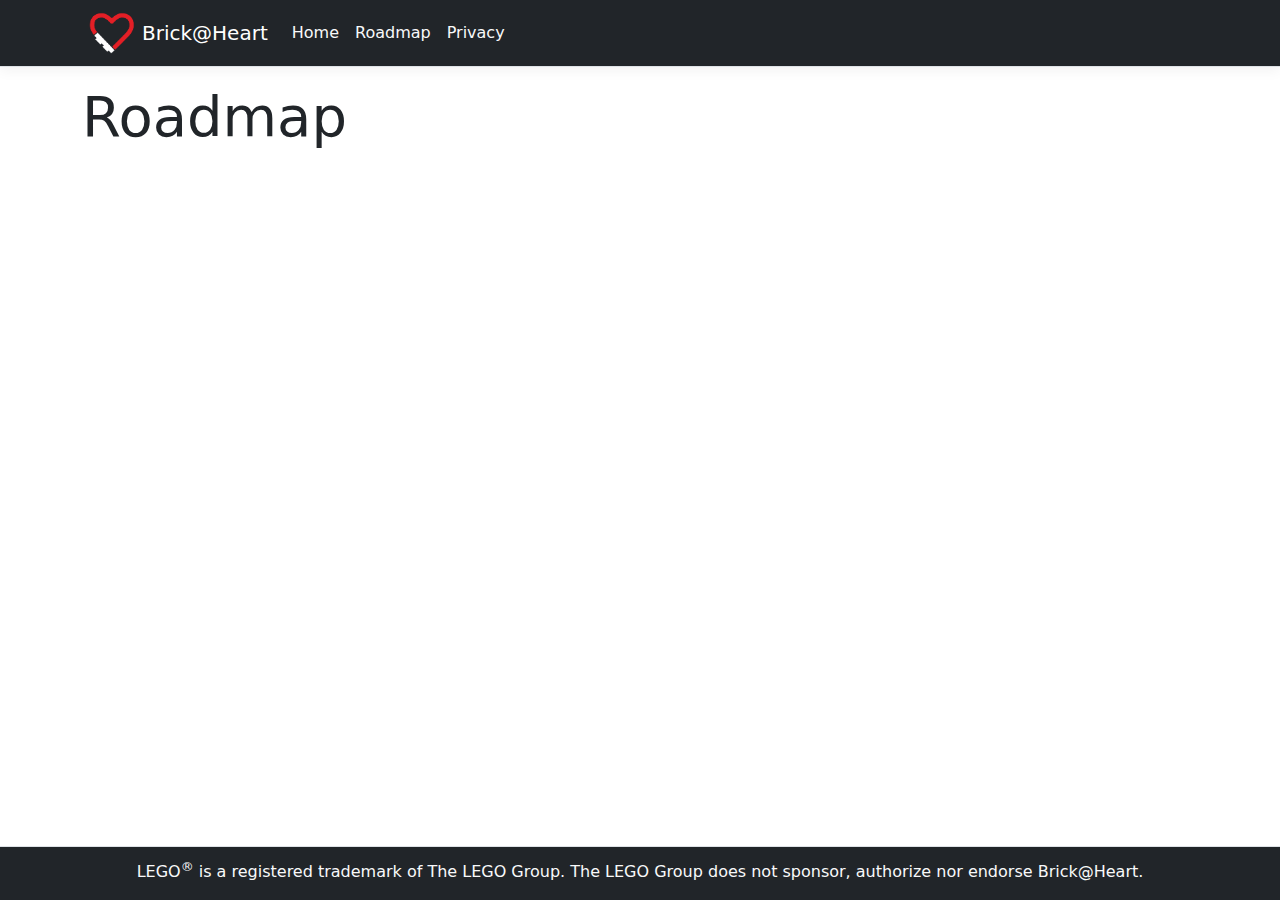
==== roadmap.html @ 442fcf14 "Initial Commit" ====
<!DOCTYPE html>
<html lang="en">
    <head>
        <meta charset="utf-8" />
        <meta http-equiv="X-UA-Compatible" content="IE=edge">
        <meta name="viewport" content="width=device-width, initial-scale=1.0" />
        <title>Brick@Heart</title>
        <link rel="icon" type="image/x-icon" herf="/favicon.ico" />
        <link rel="shortcut icon" type="image/x-icon" href="/favicon.ico" />
        <link rel="stylesheet" href="/css/brickatheart.css" />
    </head>
    <body>
        <header>
            <nav class="navbar navbar-expand-sm navbar-dark bg-dark border-bottom box-shadow mb-3">
                <div class="container">
                    <img src="/gph/whiteBrick_noOutline.png" class="bah-logo" alt="Brick@Heart Logo" />
                    <a class="navbar-brand" href="/">Brick@Heart</a>
                    <button class="navbar-toggler" type="button" data-toggle="collapse" data-target=".navbar-collapse"
                            aria-controls="navbarSupportedContent" aria-expanded="false" aria-label="Toggle navigation">
                        <span class="navbar-toggler-icon"></span>
                    </button>
                    <div class="navbar-collapse collapse d-sm-inline-flex justify-content-between">
                        <ul class="navbar-nav flex-grow-1">
                            <li class="nav-item">
                                <a class="nav-link text-light" href="/index.html" >Home</a>
                            </li>
                            <li class="nav-item">
                                <a class="nav-link text-light" href="/roadmap.html" >Roadmap</a>
                            </li>
                            <li class="nav-item">
                                <a class="nav-link text-light" href="/privacy.html" >Privacy</a>
                            </li>
                        </ul>
                    </div>
                </div>
            </nav>
        </header>
        <div class="container body-content">
            <div class="welcome-page">
                <div class="row page-header">
                    <div class="col-md-12">
                        <h1 class="display-4">
                            Roadmap
                        </h1>
                    </div>
                </div>
            </div>
        </div>
        <footer class="border-top footer bg-dark text-light">
            <div class="container">
                <p>LEGO<span style="font-size:small; vertical-align:super">&reg;</span> is a registered trademark of The LEGO Group. The LEGO Group does not sponsor, authorize nor endorse Brick@Heart.</p>
            </div>
        </footer>
    </body>
</html>
---- css/brickatheart.css ----
﻿@charset "UTF-8";
/* Please see documentation at https://docs.microsoft.com/aspnet/core/client-side/bundling-and-minification\ 
for details on configuring this project to bundle and minify static web assets. */
body {
  /* Margin bottom by footer height */
  margin-bottom: 60px;
}

/* Wrapping element */
/* Set some basic padding to keep content from hitting the edges */
.body-content {
  padding-left: 15px;
  padding-right: 15px;
}

.box-shadow {
  box-shadow: 0 0.25rem 0.75rem rgba(0, 0, 0, 0.05);
}

/* Carousel */
.carousel-caption p {
  font-size: 20px;
  line-height: 1.4;
}

/* Make .svg files in the carousel display properly in older browsers */
.carousel-inner .item img[src$=".svg"] {
  width: 100%;
}

.container .bah-logo {
  height: 50px;
  width: 60px;
}

.footer {
  background-color: #343a40 !important;
  position: absolute;
  bottom: 0;
  width: 100%;
  padding-top: 10px;
  margin-top: 50px;
  text-align: center;
}

/* QR code generator */
#qrCode {
  margin: 15px;
}

/* Hide/rearrange for smaller screens */
@media screen and (max-width: 767px) {
  /* Hide captions */
  .carousel-caption {
    display: none;
  }
}
.banner-icon {
  display: inline !important;
}

.page-consent .client-logo {
  float: left;
}
.page-consent .client-logo img {
  width: 80px;
  height: 80px;
}
.page-consent .consent-buttons {
  margin-top: 25px;
}
.page-consent .consent-form .consent-scopecheck {
  display: inline-block;
  margin-right: 5px;
}
.page-consent .consent-form .consent-description {
  margin-left: 25px;
}
.page-consent .consent-form .consent-description label {
  font-weight: normal;
}
.page-consent .consent-form .consent-remember {
  padding-left: 16px;
}

.grants .page-header {
  margin-bottom: 10px;
}
.grants .grant {
  margin-top: 20px;
  padding-bottom: 20px;
  border-bottom: 1px solid lightgray;
}
.grants .grant img {
  width: 100px;
  height: 100px;
}
.grants .grant .clientname {
  font-size: 140%;
  font-weight: bold;
}
.grants .grant .granttype {
  font-size: 120%;
  font-weight: bold;
}
.grants .grant .created {
  font-size: 120%;
  font-weight: bold;
}
.grants .grant .expires {
  font-size: 120%;
  font-weight: bold;
}
.grants .grant li {
  list-style-type: none;
  display: inline;
}
.grants .grant li:after {
  content: ", ";
}
.grants .grant li:last-child:after {
  content: "";
}
/*!
 * Bootstrap v5.1.3 (https://getbootstrap.com/)
 * Copyright 2011-2021 The Bootstrap Authors
 * Copyright 2011-2021 Twitter, Inc.
 * Licensed under MIT (https://github.com/twbs/bootstrap/blob/main/LICENSE)
 */
:root {
  --bs-blue: #0d6efd;
  --bs-indigo: #6610f2;
  --bs-purple: #6f42c1;
  --bs-pink: #d63384;
  --bs-red: #dc3545;
  --bs-orange: #fd7e14;
  --bs-yellow: #ffc107;
  --bs-green: #198754;
  --bs-teal: #20c997;
  --bs-cyan: #0dcaf0;
  --bs-white: #fff;
  --bs-gray: #6c757d;
  --bs-gray-dark: #343a40;
  --bs-gray-100: #f8f9fa;
  --bs-gray-200: #e9ecef;
  --bs-gray-300: #dee2e6;
  --bs-gray-400: #ced4da;
  --bs-gray-500: #adb5bd;
  --bs-gray-600: #6c757d;
  --bs-gray-700: #495057;
  --bs-gray-800: #343a40;
  --bs-gray-900: #212529;
  --bs-primary: #0d6efd;
  --bs-secondary: #6c757d;
  --bs-success: #198754;
  --bs-info: #0dcaf0;
  --bs-warning: #ffc107;
  --bs-danger: #dc3545;
  --bs-light: #f8f9fa;
  --bs-dark: #212529;
  --bs-primary-rgb: 13, 110, 253;
  --bs-secondary-rgb: 108, 117, 125;
  --bs-success-rgb: 25, 135, 84;
  --bs-info-rgb: 13, 202, 240;
  --bs-warning-rgb: 255, 193, 7;
  --bs-danger-rgb: 220, 53, 69;
  --bs-light-rgb: 248, 249, 250;
  --bs-dark-rgb: 33, 37, 41;
  --bs-white-rgb: 255, 255, 255;
  --bs-black-rgb: 0, 0, 0;
  --bs-body-color-rgb: 33, 37, 41;
  --bs-body-bg-rgb: 255, 255, 255;
  --bs-font-sans-serif: system-ui, -apple-system, "Segoe UI", Roboto, "Helvetica Neue", Arial, "Noto Sans", "Liberation Sans", sans-serif, "Apple Color Emoji", "Segoe UI Emoji", "Segoe UI Symbol", "Noto Color Emoji";
  --bs-font-monospace: SFMono-Regular, Menlo, Monaco, Consolas, "Liberation Mono", "Courier New", monospace;
  --bs-gradient: linear-gradient(180deg, rgba(255, 255, 255, 0.15), rgba(255, 255, 255, 0));
  --bs-body-font-family: var(--bs-font-sans-serif);
  --bs-body-font-size: 1rem;
  --bs-body-font-weight: 400;
  --bs-body-line-height: 1.5;
  --bs-body-color: #212529;
  --bs-body-bg: #fff;
}

*,
*::before,
*::after {
  box-sizing: border-box;
}

@media (prefers-reduced-motion: no-preference) {
  :root {
    scroll-behavior: smooth;
  }
}

body {
  margin: 0;
  font-family: var(--bs-body-font-family);
  font-size: var(--bs-body-font-size);
  font-weight: var(--bs-body-font-weight);
  line-height: var(--bs-body-line-height);
  color: var(--bs-body-color);
  text-align: var(--bs-body-text-align);
  background-color: var(--bs-body-bg);
  -webkit-text-size-adjust: 100%;
  -webkit-tap-highlight-color: rgba(0, 0, 0, 0);
}

hr {
  margin: 1rem 0;
  color: inherit;
  background-color: currentColor;
  border: 0;
  opacity: 0.25;
}

hr:not([size]) {
  height: 1px;
}

h6, .h6, h5, .h5, h4, .h4, h3, .h3, h2, .h2, h1, .h1 {
  margin-top: 0;
  margin-bottom: 0.5rem;
  font-weight: 500;
  line-height: 1.2;
}

h1, .h1 {
  font-size: calc(1.375rem + 1.5vw);
}
@media (min-width: 1200px) {
  h1, .h1 {
    font-size: 2.5rem;
  }
}

h2, .h2 {
  font-size: calc(1.325rem + 0.9vw);
}
@media (min-width: 1200px) {
  h2, .h2 {
    font-size: 2rem;
  }
}

h3, .h3 {
  font-size: calc(1.3rem + 0.6vw);
}
@media (min-width: 1200px) {
  h3, .h3 {
    font-size: 1.75rem;
  }
}

h4, .h4 {
  font-size: calc(1.275rem + 0.3vw);
}
@media (min-width: 1200px) {
  h4, .h4 {
    font-size: 1.5rem;
  }
}

h5, .h5 {
  font-size: 1.25rem;
}

h6, .h6 {
  font-size: 1rem;
}

p {
  margin-top: 0;
  margin-bottom: 1rem;
}

abbr[title],
abbr[data-bs-original-title] {
  text-decoration: underline dotted;
  cursor: help;
  text-decoration-skip-ink: none;
}

address {
  margin-bottom: 1rem;
  font-style: normal;
  line-height: inherit;
}

ol,
ul {
  padding-left: 2rem;
}

ol,
ul,
dl {
  margin-top: 0;
  margin-bottom: 1rem;
}

ol ol,
ul ul,
ol ul,
ul ol {
  margin-bottom: 0;
}

dt {
  font-weight: 700;
}

dd {
  margin-bottom: 0.5rem;
  margin-left: 0;
}

blockquote {
  margin: 0 0 1rem;
}

b,
strong {
  font-weight: bolder;
}

small, .small {
  font-size: 0.875em;
}

mark, .mark {
  padding: 0.2em;
  background-color: #fcf8e3;
}

sub,
sup {
  position: relative;
  font-size: 0.75em;
  line-height: 0;
  vertical-align: baseline;
}

sub {
  bottom: -0.25em;
}

sup {
  top: -0.5em;
}

a {
  color: #F20000;
  text-decoration: underline;
}
a:hover {
  color: #c20000;
}

a:not([href]):not([class]), a:not([href]):not([class]):hover {
  color: inherit;
  text-decoration: none;
}

pre,
code,
kbd,
samp {
  font-family: var(--bs-font-monospace);
  font-size: 1em;
  direction: ltr /* rtl:ignore */;
  unicode-bidi: bidi-override;
}

pre {
  display: block;
  margin-top: 0;
  margin-bottom: 1rem;
  overflow: auto;
  font-size: 0.875em;
}
pre code {
  font-size: inherit;
  color: inherit;
  word-break: normal;
}

code {
  font-size: 0.875em;
  color: #d63384;
  word-wrap: break-word;
}
a > code {
  color: inherit;
}

kbd {
  padding: 0.2rem 0.4rem;
  font-size: 0.875em;
  color: #fff;
  background-color: #212529;
  border-radius: 0.2rem;
}
kbd kbd {
  padding: 0;
  font-size: 1em;
  font-weight: 700;
}

figure {
  margin: 0 0 1rem;
}

img,
svg {
  vertical-align: middle;
}

table {
  caption-side: bottom;
  border-collapse: collapse;
}

caption {
  padding-top: 0.5rem;
  padding-bottom: 0.5rem;
  color: #6c757d;
  text-align: left;
}

th {
  text-align: inherit;
  text-align: -webkit-match-parent;
}

thead,
tbody,
tfoot,
tr,
td,
th {
  border-color: inherit;
  border-style: solid;
  border-width: 0;
}

label {
  display: inline-block;
}

button {
  border-radius: 0;
}

button:focus:not(:focus-visible) {
  outline: 0;
}

input,
button,
select,
optgroup,
textarea {
  margin: 0;
  font-family: inherit;
  font-size: inherit;
  line-height: inherit;
}

button,
select {
  text-transform: none;
}

[role=button] {
  cursor: pointer;
}

select {
  word-wrap: normal;
}
select:disabled {
  opacity: 1;
}

[list]::-webkit-calendar-picker-indicator {
  display: none;
}

button,
[type=button],
[type=reset],
[type=submit] {
  -webkit-appearance: button;
}
button:not(:disabled),
[type=button]:not(:disabled),
[type=reset]:not(:disabled),
[type=submit]:not(:disabled) {
  cursor: pointer;
}

::-moz-focus-inner {
  padding: 0;
  border-style: none;
}

textarea {
  resize: vertical;
}

fieldset {
  min-width: 0;
  padding: 0;
  margin: 0;
  border: 0;
}

legend {
  float: left;
  width: 100%;
  padding: 0;
  margin-bottom: 0.5rem;
  font-size: calc(1.275rem + 0.3vw);
  line-height: inherit;
}
@media (min-width: 1200px) {
  legend {
    font-size: 1.5rem;
  }
}
legend + * {
  clear: left;
}

::-webkit-datetime-edit-fields-wrapper,
::-webkit-datetime-edit-text,
::-webkit-datetime-edit-minute,
::-webkit-datetime-edit-hour-field,
::-webkit-datetime-edit-day-field,
::-webkit-datetime-edit-month-field,
::-webkit-datetime-edit-year-field {
  padding: 0;
}

::-webkit-inner-spin-button {
  height: auto;
}

[type=search] {
  outline-offset: -2px;
  -webkit-appearance: textfield;
}

/* rtl:raw:
[type="tel"],
[type="url"],
[type="email"],
[type="number"] {
  direction: ltr;
}
*/
::-webkit-search-decoration {
  -webkit-appearance: none;
}

::-webkit-color-swatch-wrapper {
  padding: 0;
}

::file-selector-button {
  font: inherit;
}

::-webkit-file-upload-button {
  font: inherit;
  -webkit-appearance: button;
}

output {
  display: inline-block;
}

iframe {
  border: 0;
}

summary {
  display: list-item;
  cursor: pointer;
}

progress {
  vertical-align: baseline;
}

[hidden] {
  display: none !important;
}

.lead {
  font-size: 1.25rem;
  font-weight: 300;
}

.display-1 {
  font-size: calc(1.625rem + 4.5vw);
  font-weight: 300;
  line-height: 1.2;
}
@media (min-width: 1200px) {
  .display-1 {
    font-size: 5rem;
  }
}

.display-2 {
  font-size: calc(1.575rem + 3.9vw);
  font-weight: 300;
  line-height: 1.2;
}
@media (min-width: 1200px) {
  .display-2 {
    font-size: 4.5rem;
  }
}

.display-3 {
  font-size: calc(1.525rem + 3.3vw);
  font-weight: 300;
  line-height: 1.2;
}
@media (min-width: 1200px) {
  .display-3 {
    font-size: 4rem;
  }
}

.display-4 {
  font-size: calc(1.475rem + 2.7vw);
  font-weight: 300;
  line-height: 1.2;
}
@media (min-width: 1200px) {
  .display-4 {
    font-size: 3.5rem;
  }
}

.display-5 {
  font-size: calc(1.425rem + 2.1vw);
  font-weight: 300;
  line-height: 1.2;
}
@media (min-width: 1200px) {
  .display-5 {
    font-size: 3rem;
  }
}

.display-6 {
  font-size: calc(1.375rem + 1.5vw);
  font-weight: 300;
  line-height: 1.2;
}
@media (min-width: 1200px) {
  .display-6 {
    font-size: 2.5rem;
  }
}

.list-unstyled {
  padding-left: 0;
  list-style: none;
}

.list-inline {
  padding-left: 0;
  list-style: none;
}

.list-inline-item {
  display: inline-block;
}
.list-inline-item:not(:last-child) {
  margin-right: 0.5rem;
}

.initialism {
  font-size: 0.875em;
  text-transform: uppercase;
}

.blockquote {
  margin-bottom: 1rem;
  font-size: 1.25rem;
}
.blockquote > :last-child {
  margin-bottom: 0;
}

.blockquote-footer {
  margin-top: -1rem;
  margin-bottom: 1rem;
  font-size: 0.875em;
  color: #6c757d;
}
.blockquote-footer::before {
  content: "— ";
}

.img-fluid {
  max-width: 100%;
  height: auto;
}

.img-thumbnail {
  padding: 0.25rem;
  background-color: #fff;
  border: 1px solid #dee2e6;
  border-radius: 0.25rem;
  max-width: 100%;
  height: auto;
}

.figure {
  display: inline-block;
}

.figure-img {
  margin-bottom: 0.5rem;
  line-height: 1;
}

.figure-caption {
  font-size: 0.875em;
  color: #6c757d;
}

.container,
.container-fluid,
.container-xxl,
.container-xl,
.container-lg,
.container-md,
.container-sm {
  width: 100%;
  padding-right: var(--bs-gutter-x, 0.75rem);
  padding-left: var(--bs-gutter-x, 0.75rem);
  margin-right: auto;
  margin-left: auto;
}

@media (min-width: 576px) {
  .container-sm, .container {
    max-width: 540px;
  }
}
@media (min-width: 768px) {
  .container-md, .container-sm, .container {
    max-width: 720px;
  }
}
@media (min-width: 992px) {
  .container-lg, .container-md, .container-sm, .container {
    max-width: 960px;
  }
}
@media (min-width: 1200px) {
  .container-xl, .container-lg, .container-md, .container-sm, .container {
    max-width: 1140px;
  }
}
@media (min-width: 1400px) {
  .container-xxl, .container-xl, .container-lg, .container-md, .container-sm, .container {
    max-width: 1320px;
  }
}
.row {
  --bs-gutter-x: 1.5rem;
  --bs-gutter-y: 0;
  display: flex;
  flex-wrap: wrap;
  margin-top: calc(-1 * var(--bs-gutter-y));
  margin-right: calc(-0.5 * var(--bs-gutter-x));
  margin-left: calc(-0.5 * var(--bs-gutter-x));
}
.row > * {
  flex-shrink: 0;
  width: 100%;
  max-width: 100%;
  padding-right: calc(var(--bs-gutter-x) * 0.5);
  padding-left: calc(var(--bs-gutter-x) * 0.5);
  margin-top: var(--bs-gutter-y);
}

.col {
  flex: 1 0 0%;
}

.row-cols-auto > * {
  flex: 0 0 auto;
  width: auto;
}

.row-cols-1 > * {
  flex: 0 0 auto;
  width: 100%;
}

.row-cols-2 > * {
  flex: 0 0 auto;
  width: 50%;
}

.row-cols-3 > * {
  flex: 0 0 auto;
  width: 33.3333333333%;
}

.row-cols-4 > * {
  flex: 0 0 auto;
  width: 25%;
}

.row-cols-5 > * {
  flex: 0 0 auto;
  width: 20%;
}

.row-cols-6 > * {
  flex: 0 0 auto;
  width: 16.6666666667%;
}

.col-auto {
  flex: 0 0 auto;
  width: auto;
}

.col-1 {
  flex: 0 0 auto;
  width: 8.33333333%;
}

.col-2 {
  flex: 0 0 auto;
  width: 16.66666667%;
}

.col-3 {
  flex: 0 0 auto;
  width: 25%;
}

.col-4 {
  flex: 0 0 auto;
  width: 33.33333333%;
}

.col-5 {
  flex: 0 0 auto;
  width: 41.66666667%;
}

.col-6 {
  flex: 0 0 auto;
  width: 50%;
}

.col-7 {
  flex: 0 0 auto;
  width: 58.33333333%;
}

.col-8 {
  flex: 0 0 auto;
  width: 66.66666667%;
}

.col-9 {
  flex: 0 0 auto;
  width: 75%;
}

.col-10 {
  flex: 0 0 auto;
  width: 83.33333333%;
}

.col-11 {
  flex: 0 0 auto;
  width: 91.66666667%;
}

.col-12 {
  flex: 0 0 auto;
  width: 100%;
}

.offset-1 {
  margin-left: 8.33333333%;
}

.offset-2 {
  margin-left: 16.66666667%;
}

.offset-3 {
  margin-left: 25%;
}

.offset-4 {
  margin-left: 33.33333333%;
}

.offset-5 {
  margin-left: 41.66666667%;
}

.offset-6 {
  margin-left: 50%;
}

.offset-7 {
  margin-left: 58.33333333%;
}

.offset-8 {
  margin-left: 66.66666667%;
}

.offset-9 {
  margin-left: 75%;
}

.offset-10 {
  margin-left: 83.33333333%;
}

.offset-11 {
  margin-left: 91.66666667%;
}

.g-0,
.gx-0 {
  --bs-gutter-x: 0;
}

.g-0,
.gy-0 {
  --bs-gutter-y: 0;
}

.g-1,
.gx-1 {
  --bs-gutter-x: 0.25rem;
}

.g-1,
.gy-1 {
  --bs-gutter-y: 0.25rem;
}

.g-2,
.gx-2 {
  --bs-gutter-x: 0.5rem;
}

.g-2,
.gy-2 {
  --bs-gutter-y: 0.5rem;
}

.g-3,
.gx-3 {
  --bs-gutter-x: 1rem;
}

.g-3,
.gy-3 {
  --bs-gutter-y: 1rem;
}

.g-4,
.gx-4 {
  --bs-gutter-x: 1.5rem;
}

.g-4,
.gy-4 {
  --bs-gutter-y: 1.5rem;
}

.g-5,
.gx-5 {
  --bs-gutter-x: 3rem;
}

.g-5,
.gy-5 {
  --bs-gutter-y: 3rem;
}

@media (min-width: 576px) {
  .col-sm {
    flex: 1 0 0%;
  }

  .row-cols-sm-auto > * {
    flex: 0 0 auto;
    width: auto;
  }

  .row-cols-sm-1 > * {
    flex: 0 0 auto;
    width: 100%;
  }

  .row-cols-sm-2 > * {
    flex: 0 0 auto;
    width: 50%;
  }

  .row-cols-sm-3 > * {
    flex: 0 0 auto;
    width: 33.3333333333%;
  }

  .row-cols-sm-4 > * {
    flex: 0 0 auto;
    width: 25%;
  }

  .row-cols-sm-5 > * {
    flex: 0 0 auto;
    width: 20%;
  }

  .row-cols-sm-6 > * {
    flex: 0 0 auto;
    width: 16.6666666667%;
  }

  .col-sm-auto {
    flex: 0 0 auto;
    width: auto;
  }

  .col-sm-1 {
    flex: 0 0 auto;
    width: 8.33333333%;
  }

  .col-sm-2 {
    flex: 0 0 auto;
    width: 16.66666667%;
  }

  .col-sm-3 {
    flex: 0 0 auto;
    width: 25%;
  }

  .col-sm-4 {
    flex: 0 0 auto;
    width: 33.33333333%;
  }

  .col-sm-5 {
    flex: 0 0 auto;
    width: 41.66666667%;
  }

  .col-sm-6 {
    flex: 0 0 auto;
    width: 50%;
  }

  .col-sm-7 {
    flex: 0 0 auto;
    width: 58.33333333%;
  }

  .col-sm-8 {
    flex: 0 0 auto;
    width: 66.66666667%;
  }

  .col-sm-9 {
    flex: 0 0 auto;
    width: 75%;
  }

  .col-sm-10 {
    flex: 0 0 auto;
    width: 83.33333333%;
  }

  .col-sm-11 {
    flex: 0 0 auto;
    width: 91.66666667%;
  }

  .col-sm-12 {
    flex: 0 0 auto;
    width: 100%;
  }

  .offset-sm-0 {
    margin-left: 0;
  }

  .offset-sm-1 {
    margin-left: 8.33333333%;
  }

  .offset-sm-2 {
    margin-left: 16.66666667%;
  }

  .offset-sm-3 {
    margin-left: 25%;
  }

  .offset-sm-4 {
    margin-left: 33.33333333%;
  }

  .offset-sm-5 {
    margin-left: 41.66666667%;
  }

  .offset-sm-6 {
    margin-left: 50%;
  }

  .offset-sm-7 {
    margin-left: 58.33333333%;
  }

  .offset-sm-8 {
    margin-left: 66.66666667%;
  }

  .offset-sm-9 {
    margin-left: 75%;
  }

  .offset-sm-10 {
    margin-left: 83.33333333%;
  }

  .offset-sm-11 {
    margin-left: 91.66666667%;
  }

  .g-sm-0,
.gx-sm-0 {
    --bs-gutter-x: 0;
  }

  .g-sm-0,
.gy-sm-0 {
    --bs-gutter-y: 0;
  }

  .g-sm-1,
.gx-sm-1 {
    --bs-gutter-x: 0.25rem;
  }

  .g-sm-1,
.gy-sm-1 {
    --bs-gutter-y: 0.25rem;
  }

  .g-sm-2,
.gx-sm-2 {
    --bs-gutter-x: 0.5rem;
  }

  .g-sm-2,
.gy-sm-2 {
    --bs-gutter-y: 0.5rem;
  }

  .g-sm-3,
.gx-sm-3 {
    --bs-gutter-x: 1rem;
  }

  .g-sm-3,
.gy-sm-3 {
    --bs-gutter-y: 1rem;
  }

  .g-sm-4,
.gx-sm-4 {
    --bs-gutter-x: 1.5rem;
  }

  .g-sm-4,
.gy-sm-4 {
    --bs-gutter-y: 1.5rem;
  }

  .g-sm-5,
.gx-sm-5 {
    --bs-gutter-x: 3rem;
  }

  .g-sm-5,
.gy-sm-5 {
    --bs-gutter-y: 3rem;
  }
}
@media (min-width: 768px) {
  .col-md {
    flex: 1 0 0%;
  }

  .row-cols-md-auto > * {
    flex: 0 0 auto;
    width: auto;
  }

  .row-cols-md-1 > * {
    flex: 0 0 auto;
    width: 100%;
  }

  .row-cols-md-2 > * {
    flex: 0 0 auto;
    width: 50%;
  }

  .row-cols-md-3 > * {
    flex: 0 0 auto;
    width: 33.3333333333%;
  }

  .row-cols-md-4 > * {
    flex: 0 0 auto;
    width: 25%;
  }

  .row-cols-md-5 > * {
    flex: 0 0 auto;
    width: 20%;
  }

  .row-cols-md-6 > * {
    flex: 0 0 auto;
    width: 16.6666666667%;
  }

  .col-md-auto {
    flex: 0 0 auto;
    width: auto;
  }

  .col-md-1 {
    flex: 0 0 auto;
    width: 8.33333333%;
  }

  .col-md-2 {
    flex: 0 0 auto;
    width: 16.66666667%;
  }

  .col-md-3 {
    flex: 0 0 auto;
    width: 25%;
  }

  .col-md-4 {
    flex: 0 0 auto;
    width: 33.33333333%;
  }

  .col-md-5 {
    flex: 0 0 auto;
    width: 41.66666667%;
  }

  .col-md-6 {
    flex: 0 0 auto;
    width: 50%;
  }

  .col-md-7 {
    flex: 0 0 auto;
    width: 58.33333333%;
  }

  .col-md-8 {
    flex: 0 0 auto;
    width: 66.66666667%;
  }

  .col-md-9 {
    flex: 0 0 auto;
    width: 75%;
  }

  .col-md-10 {
    flex: 0 0 auto;
    width: 83.33333333%;
  }

  .col-md-11 {
    flex: 0 0 auto;
    width: 91.66666667%;
  }

  .col-md-12 {
    flex: 0 0 auto;
    width: 100%;
  }

  .offset-md-0 {
    margin-left: 0;
  }

  .offset-md-1 {
    margin-left: 8.33333333%;
  }

  .offset-md-2 {
    margin-left: 16.66666667%;
  }

  .offset-md-3 {
    margin-left: 25%;
  }

  .offset-md-4 {
    margin-left: 33.33333333%;
  }

  .offset-md-5 {
    margin-left: 41.66666667%;
  }

  .offset-md-6 {
    margin-left: 50%;
  }

  .offset-md-7 {
    margin-left: 58.33333333%;
  }

  .offset-md-8 {
    margin-left: 66.66666667%;
  }

  .offset-md-9 {
    margin-left: 75%;
  }

  .offset-md-10 {
    margin-left: 83.33333333%;
  }

  .offset-md-11 {
    margin-left: 91.66666667%;
  }

  .g-md-0,
.gx-md-0 {
    --bs-gutter-x: 0;
  }

  .g-md-0,
.gy-md-0 {
    --bs-gutter-y: 0;
  }

  .g-md-1,
.gx-md-1 {
    --bs-gutter-x: 0.25rem;
  }

  .g-md-1,
.gy-md-1 {
    --bs-gutter-y: 0.25rem;
  }

  .g-md-2,
.gx-md-2 {
    --bs-gutter-x: 0.5rem;
  }

  .g-md-2,
.gy-md-2 {
    --bs-gutter-y: 0.5rem;
  }

  .g-md-3,
.gx-md-3 {
    --bs-gutter-x: 1rem;
  }

  .g-md-3,
.gy-md-3 {
    --bs-gutter-y: 1rem;
  }

  .g-md-4,
.gx-md-4 {
    --bs-gutter-x: 1.5rem;
  }

  .g-md-4,
.gy-md-4 {
    --bs-gutter-y: 1.5rem;
  }

  .g-md-5,
.gx-md-5 {
    --bs-gutter-x: 3rem;
  }

  .g-md-5,
.gy-md-5 {
    --bs-gutter-y: 3rem;
  }
}
@media (min-width: 992px) {
  .col-lg {
    flex: 1 0 0%;
  }

  .row-cols-lg-auto > * {
    flex: 0 0 auto;
    width: auto;
  }

  .row-cols-lg-1 > * {
    flex: 0 0 auto;
    width: 100%;
  }

  .row-cols-lg-2 > * {
    flex: 0 0 auto;
    width: 50%;
  }

  .row-cols-lg-3 > * {
    flex: 0 0 auto;
    width: 33.3333333333%;
  }

  .row-cols-lg-4 > * {
    flex: 0 0 auto;
    width: 25%;
  }

  .row-cols-lg-5 > * {
    flex: 0 0 auto;
    width: 20%;
  }

  .row-cols-lg-6 > * {
    flex: 0 0 auto;
    width: 16.6666666667%;
  }

  .col-lg-auto {
    flex: 0 0 auto;
    width: auto;
  }

  .col-lg-1 {
    flex: 0 0 auto;
    width: 8.33333333%;
  }

  .col-lg-2 {
    flex: 0 0 auto;
    width: 16.66666667%;
  }

  .col-lg-3 {
    flex: 0 0 auto;
    width: 25%;
  }

  .col-lg-4 {
    flex: 0 0 auto;
    width: 33.33333333%;
  }

  .col-lg-5 {
    flex: 0 0 auto;
    width: 41.66666667%;
  }

  .col-lg-6 {
    flex: 0 0 auto;
    width: 50%;
  }

  .col-lg-7 {
    flex: 0 0 auto;
    width: 58.33333333%;
  }

  .col-lg-8 {
    flex: 0 0 auto;
    width: 66.66666667%;
  }

  .col-lg-9 {
    flex: 0 0 auto;
    width: 75%;
  }

  .col-lg-10 {
    flex: 0 0 auto;
    width: 83.33333333%;
  }

  .col-lg-11 {
    flex: 0 0 auto;
    width: 91.66666667%;
  }

  .col-lg-12 {
    flex: 0 0 auto;
    width: 100%;
  }

  .offset-lg-0 {
    margin-left: 0;
  }

  .offset-lg-1 {
    margin-left: 8.33333333%;
  }

  .offset-lg-2 {
    margin-left: 16.66666667%;
  }

  .offset-lg-3 {
    margin-left: 25%;
  }

  .offset-lg-4 {
    margin-left: 33.33333333%;
  }

  .offset-lg-5 {
    margin-left: 41.66666667%;
  }

  .offset-lg-6 {
    margin-left: 50%;
  }

  .offset-lg-7 {
    margin-left: 58.33333333%;
  }

  .offset-lg-8 {
    margin-left: 66.66666667%;
  }

  .offset-lg-9 {
    margin-left: 75%;
  }

  .offset-lg-10 {
    margin-left: 83.33333333%;
  }

  .offset-lg-11 {
    margin-left: 91.66666667%;
  }

  .g-lg-0,
.gx-lg-0 {
    --bs-gutter-x: 0;
  }

  .g-lg-0,
.gy-lg-0 {
    --bs-gutter-y: 0;
  }

  .g-lg-1,
.gx-lg-1 {
    --bs-gutter-x: 0.25rem;
  }

  .g-lg-1,
.gy-lg-1 {
    --bs-gutter-y: 0.25rem;
  }

  .g-lg-2,
.gx-lg-2 {
    --bs-gutter-x: 0.5rem;
  }

  .g-lg-2,
.gy-lg-2 {
    --bs-gutter-y: 0.5rem;
  }

  .g-lg-3,
.gx-lg-3 {
    --bs-gutter-x: 1rem;
  }

  .g-lg-3,
.gy-lg-3 {
    --bs-gutter-y: 1rem;
  }

  .g-lg-4,
.gx-lg-4 {
    --bs-gutter-x: 1.5rem;
  }

  .g-lg-4,
.gy-lg-4 {
    --bs-gutter-y: 1.5rem;
  }

  .g-lg-5,
.gx-lg-5 {
    --bs-gutter-x: 3rem;
  }

  .g-lg-5,
.gy-lg-5 {
    --bs-gutter-y: 3rem;
  }
}
@media (min-width: 1200px) {
  .col-xl {
    flex: 1 0 0%;
  }

  .row-cols-xl-auto > * {
    flex: 0 0 auto;
    width: auto;
  }

  .row-cols-xl-1 > * {
    flex: 0 0 auto;
    width: 100%;
  }

  .row-cols-xl-2 > * {
    flex: 0 0 auto;
    width: 50%;
  }

  .row-cols-xl-3 > * {
    flex: 0 0 auto;
    width: 33.3333333333%;
  }

  .row-cols-xl-4 > * {
    flex: 0 0 auto;
    width: 25%;
  }

  .row-cols-xl-5 > * {
    flex: 0 0 auto;
    width: 20%;
  }

  .row-cols-xl-6 > * {
    flex: 0 0 auto;
    width: 16.6666666667%;
  }

  .col-xl-auto {
    flex: 0 0 auto;
    width: auto;
  }

  .col-xl-1 {
    flex: 0 0 auto;
    width: 8.33333333%;
  }

  .col-xl-2 {
    flex: 0 0 auto;
    width: 16.66666667%;
  }

  .col-xl-3 {
    flex: 0 0 auto;
    width: 25%;
  }

  .col-xl-4 {
    flex: 0 0 auto;
    width: 33.33333333%;
  }

  .col-xl-5 {
    flex: 0 0 auto;
    width: 41.66666667%;
  }

  .col-xl-6 {
    flex: 0 0 auto;
    width: 50%;
  }

  .col-xl-7 {
    flex: 0 0 auto;
    width: 58.33333333%;
  }

  .col-xl-8 {
    flex: 0 0 auto;
    width: 66.66666667%;
  }

  .col-xl-9 {
    flex: 0 0 auto;
    width: 75%;
  }

  .col-xl-10 {
    flex: 0 0 auto;
    width: 83.33333333%;
  }

  .col-xl-11 {
    flex: 0 0 auto;
    width: 91.66666667%;
  }

  .col-xl-12 {
    flex: 0 0 auto;
    width: 100%;
  }

  .offset-xl-0 {
    margin-left: 0;
  }

  .offset-xl-1 {
    margin-left: 8.33333333%;
  }

  .offset-xl-2 {
    margin-left: 16.66666667%;
  }

  .offset-xl-3 {
    margin-left: 25%;
  }

  .offset-xl-4 {
    margin-left: 33.33333333%;
  }

  .offset-xl-5 {
    margin-left: 41.66666667%;
  }

  .offset-xl-6 {
    margin-left: 50%;
  }

  .offset-xl-7 {
    margin-left: 58.33333333%;
  }

  .offset-xl-8 {
    margin-left: 66.66666667%;
  }

  .offset-xl-9 {
    margin-left: 75%;
  }

  .offset-xl-10 {
    margin-left: 83.33333333%;
  }

  .offset-xl-11 {
    margin-left: 91.66666667%;
  }

  .g-xl-0,
.gx-xl-0 {
    --bs-gutter-x: 0;
  }

  .g-xl-0,
.gy-xl-0 {
    --bs-gutter-y: 0;
  }

  .g-xl-1,
.gx-xl-1 {
    --bs-gutter-x: 0.25rem;
  }

  .g-xl-1,
.gy-xl-1 {
    --bs-gutter-y: 0.25rem;
  }

  .g-xl-2,
.gx-xl-2 {
    --bs-gutter-x: 0.5rem;
  }

  .g-xl-2,
.gy-xl-2 {
    --bs-gutter-y: 0.5rem;
  }

  .g-xl-3,
.gx-xl-3 {
    --bs-gutter-x: 1rem;
  }

  .g-xl-3,
.gy-xl-3 {
    --bs-gutter-y: 1rem;
  }

  .g-xl-4,
.gx-xl-4 {
    --bs-gutter-x: 1.5rem;
  }

  .g-xl-4,
.gy-xl-4 {
    --bs-gutter-y: 1.5rem;
  }

  .g-xl-5,
.gx-xl-5 {
    --bs-gutter-x: 3rem;
  }

  .g-xl-5,
.gy-xl-5 {
    --bs-gutter-y: 3rem;
  }
}
@media (min-width: 1400px) {
  .col-xxl {
    flex: 1 0 0%;
  }

  .row-cols-xxl-auto > * {
    flex: 0 0 auto;
    width: auto;
  }

  .row-cols-xxl-1 > * {
    flex: 0 0 auto;
    width: 100%;
  }

  .row-cols-xxl-2 > * {
    flex: 0 0 auto;
    width: 50%;
  }

  .row-cols-xxl-3 > * {
    flex: 0 0 auto;
    width: 33.3333333333%;
  }

  .row-cols-xxl-4 > * {
    flex: 0 0 auto;
    width: 25%;
  }

  .row-cols-xxl-5 > * {
    flex: 0 0 auto;
    width: 20%;
  }

  .row-cols-xxl-6 > * {
    flex: 0 0 auto;
    width: 16.6666666667%;
  }

  .col-xxl-auto {
    flex: 0 0 auto;
    width: auto;
  }

  .col-xxl-1 {
    flex: 0 0 auto;
    width: 8.33333333%;
  }

  .col-xxl-2 {
    flex: 0 0 auto;
    width: 16.66666667%;
  }

  .col-xxl-3 {
    flex: 0 0 auto;
    width: 25%;
  }

  .col-xxl-4 {
    flex: 0 0 auto;
    width: 33.33333333%;
  }

  .col-xxl-5 {
    flex: 0 0 auto;
    width: 41.66666667%;
  }

  .col-xxl-6 {
    flex: 0 0 auto;
    width: 50%;
  }

  .col-xxl-7 {
    flex: 0 0 auto;
    width: 58.33333333%;
  }

  .col-xxl-8 {
    flex: 0 0 auto;
    width: 66.66666667%;
  }

  .col-xxl-9 {
    flex: 0 0 auto;
    width: 75%;
  }

  .col-xxl-10 {
    flex: 0 0 auto;
    width: 83.33333333%;
  }

  .col-xxl-11 {
    flex: 0 0 auto;
    width: 91.66666667%;
  }

  .col-xxl-12 {
    flex: 0 0 auto;
    width: 100%;
  }

  .offset-xxl-0 {
    margin-left: 0;
  }

  .offset-xxl-1 {
    margin-left: 8.33333333%;
  }

  .offset-xxl-2 {
    margin-left: 16.66666667%;
  }

  .offset-xxl-3 {
    margin-left: 25%;
  }

  .offset-xxl-4 {
    margin-left: 33.33333333%;
  }

  .offset-xxl-5 {
    margin-left: 41.66666667%;
  }

  .offset-xxl-6 {
    margin-left: 50%;
  }

  .offset-xxl-7 {
    margin-left: 58.33333333%;
  }

  .offset-xxl-8 {
    margin-left: 66.66666667%;
  }

  .offset-xxl-9 {
    margin-left: 75%;
  }

  .offset-xxl-10 {
    margin-left: 83.33333333%;
  }

  .offset-xxl-11 {
    margin-left: 91.66666667%;
  }

  .g-xxl-0,
.gx-xxl-0 {
    --bs-gutter-x: 0;
  }

  .g-xxl-0,
.gy-xxl-0 {
    --bs-gutter-y: 0;
  }

  .g-xxl-1,
.gx-xxl-1 {
    --bs-gutter-x: 0.25rem;
  }

  .g-xxl-1,
.gy-xxl-1 {
    --bs-gutter-y: 0.25rem;
  }

  .g-xxl-2,
.gx-xxl-2 {
    --bs-gutter-x: 0.5rem;
  }

  .g-xxl-2,
.gy-xxl-2 {
    --bs-gutter-y: 0.5rem;
  }

  .g-xxl-3,
.gx-xxl-3 {
    --bs-gutter-x: 1rem;
  }

  .g-xxl-3,
.gy-xxl-3 {
    --bs-gutter-y: 1rem;
  }

  .g-xxl-4,
.gx-xxl-4 {
    --bs-gutter-x: 1.5rem;
  }

  .g-xxl-4,
.gy-xxl-4 {
    --bs-gutter-y: 1.5rem;
  }

  .g-xxl-5,
.gx-xxl-5 {
    --bs-gutter-x: 3rem;
  }

  .g-xxl-5,
.gy-xxl-5 {
    --bs-gutter-y: 3rem;
  }
}
.table {
  --bs-table-bg: transparent;
  --bs-table-accent-bg: transparent;
  --bs-table-striped-color: #212529;
  --bs-table-striped-bg: rgba(0, 0, 0, 0.05);
  --bs-table-active-color: #212529;
  --bs-table-active-bg: rgba(0, 0, 0, 0.1);
  --bs-table-hover-color: #212529;
  --bs-table-hover-bg: rgba(0, 0, 0, 0.075);
  width: 100%;
  margin-bottom: 1rem;
  color: #212529;
  vertical-align: top;
  border-color: #dee2e6;
}
.table > :not(caption) > * > * {
  padding: 0.5rem 0.5rem;
  background-color: var(--bs-table-bg);
  border-bottom-width: 1px;
  box-shadow: inset 0 0 0 9999px var(--bs-table-accent-bg);
}
.table > tbody {
  vertical-align: inherit;
}
.table > thead {
  vertical-align: bottom;
}
.table > :not(:first-child) {
  border-top: 2px solid currentColor;
}

.caption-top {
  caption-side: top;
}

.table-sm > :not(caption) > * > * {
  padding: 0.25rem 0.25rem;
}

.table-bordered > :not(caption) > * {
  border-width: 1px 0;
}
.table-bordered > :not(caption) > * > * {
  border-width: 0 1px;
}

.table-borderless > :not(caption) > * > * {
  border-bottom-width: 0;
}
.table-borderless > :not(:first-child) {
  border-top-width: 0;
}

.table-striped > tbody > tr:nth-of-type(odd) > * {
  --bs-table-accent-bg: var(--bs-table-striped-bg);
  color: var(--bs-table-striped-color);
}

.table-active {
  --bs-table-accent-bg: var(--bs-table-active-bg);
  color: var(--bs-table-active-color);
}

.table-hover > tbody > tr:hover > * {
  --bs-table-accent-bg: var(--bs-table-hover-bg);
  color: var(--bs-table-hover-color);
}

.table-primary {
  --bs-table-bg: #cfe2ff;
  --bs-table-striped-bg: #c5d7f2;
  --bs-table-striped-color: #000;
  --bs-table-active-bg: #bacbe6;
  --bs-table-active-color: #000;
  --bs-table-hover-bg: #bfd1ec;
  --bs-table-hover-color: #000;
  color: #000;
  border-color: #bacbe6;
}

.table-secondary {
  --bs-table-bg: #e2e3e5;
  --bs-table-striped-bg: #d7d8da;
  --bs-table-striped-color: #000;
  --bs-table-active-bg: #cbccce;
  --bs-table-active-color: #000;
  --bs-table-hover-bg: #d1d2d4;
  --bs-table-hover-color: #000;
  color: #000;
  border-color: #cbccce;
}

.table-success {
  --bs-table-bg: #d1e7dd;
  --bs-table-striped-bg: #c7dbd2;
  --bs-table-striped-color: #000;
  --bs-table-active-bg: #bcd0c7;
  --bs-table-active-color: #000;
  --bs-table-hover-bg: #c1d6cc;
  --bs-table-hover-color: #000;
  color: #000;
  border-color: #bcd0c7;
}

.table-info {
  --bs-table-bg: #cff4fc;
  --bs-table-striped-bg: #c5e8ef;
  --bs-table-striped-color: #000;
  --bs-table-active-bg: #badce3;
  --bs-table-active-color: #000;
  --bs-table-hover-bg: #bfe2e9;
  --bs-table-hover-color: #000;
  color: #000;
  border-color: #badce3;
}

.table-warning {
  --bs-table-bg: #fff3cd;
  --bs-table-striped-bg: #f2e7c3;
  --bs-table-striped-color: #000;
  --bs-table-active-bg: #e6dbb9;
  --bs-table-active-color: #000;
  --bs-table-hover-bg: #ece1be;
  --bs-table-hover-color: #000;
  color: #000;
  border-color: #e6dbb9;
}

.table-danger {
  --bs-table-bg: #f8d7da;
  --bs-table-striped-bg: #eccccf;
  --bs-table-striped-color: #000;
  --bs-table-active-bg: #dfc2c4;
  --bs-table-active-color: #000;
  --bs-table-hover-bg: #e5c7ca;
  --bs-table-hover-color: #000;
  color: #000;
  border-color: #dfc2c4;
}

.table-light {
  --bs-table-bg: #f8f9fa;
  --bs-table-striped-bg: #ecedee;
  --bs-table-striped-color: #000;
  --bs-table-active-bg: #dfe0e1;
  --bs-table-active-color: #000;
  --bs-table-hover-bg: #e5e6e7;
  --bs-table-hover-color: #000;
  color: #000;
  border-color: #dfe0e1;
}

.table-dark {
  --bs-table-bg: #212529;
  --bs-table-striped-bg: #2c3034;
  --bs-table-striped-color: #fff;
  --bs-table-active-bg: #373b3e;
  --bs-table-active-color: #fff;
  --bs-table-hover-bg: #323539;
  --bs-table-hover-color: #fff;
  color: #fff;
  border-color: #373b3e;
}

.table-responsive {
  overflow-x: auto;
  -webkit-overflow-scrolling: touch;
}

@media (max-width: 575.98px) {
  .table-responsive-sm {
    overflow-x: auto;
    -webkit-overflow-scrolling: touch;
  }
}
@media (max-width: 767.98px) {
  .table-responsive-md {
    overflow-x: auto;
    -webkit-overflow-scrolling: touch;
  }
}
@media (max-width: 991.98px) {
  .table-responsive-lg {
    overflow-x: auto;
    -webkit-overflow-scrolling: touch;
  }
}
@media (max-width: 1199.98px) {
  .table-responsive-xl {
    overflow-x: auto;
    -webkit-overflow-scrolling: touch;
  }
}
@media (max-width: 1399.98px) {
  .table-responsive-xxl {
    overflow-x: auto;
    -webkit-overflow-scrolling: touch;
  }
}
.form-label {
  margin-bottom: 0.5rem;
}

.col-form-label {
  padding-top: calc(0.375rem + 1px);
  padding-bottom: calc(0.375rem + 1px);
  margin-bottom: 0;
  font-size: inherit;
  line-height: 1.5;
}

.col-form-label-lg {
  padding-top: calc(0.5rem + 1px);
  padding-bottom: calc(0.5rem + 1px);
  font-size: 1.25rem;
}

.col-form-label-sm {
  padding-top: calc(0.25rem + 1px);
  padding-bottom: calc(0.25rem + 1px);
  font-size: 0.875rem;
}

.form-text {
  margin-top: 0.25rem;
  font-size: 0.875em;
  color: #6c757d;
}

.form-control {
  display: block;
  width: 100%;
  padding: 0.375rem 0.75rem;
  font-size: 1rem;
  font-weight: 400;
  line-height: 1.5;
  color: #212529;
  background-color: #fff;
  background-clip: padding-box;
  border: 1px solid #ced4da;
  appearance: none;
  border-radius: 0.25rem;
  transition: border-color 0.15s ease-in-out, box-shadow 0.15s ease-in-out;
}
@media (prefers-reduced-motion: reduce) {
  .form-control {
    transition: none;
  }
}
.form-control[type=file] {
  overflow: hidden;
}
.form-control[type=file]:not(:disabled):not([readonly]) {
  cursor: pointer;
}
.form-control:focus {
  color: #212529;
  background-color: #fff;
  border-color: #86b7fe;
  outline: 0;
  box-shadow: 0 0 0 0.25rem rgba(13, 110, 253, 0.25);
}
.form-control::-webkit-date-and-time-value {
  height: 1.5em;
}
.form-control::placeholder {
  color: #6c757d;
  opacity: 1;
}
.form-control:disabled, .form-control[readonly] {
  background-color: #e9ecef;
  opacity: 1;
}
.form-control::file-selector-button {
  padding: 0.375rem 0.75rem;
  margin: -0.375rem -0.75rem;
  margin-inline-end: 0.75rem;
  color: #212529;
  background-color: #e9ecef;
  pointer-events: none;
  border-color: inherit;
  border-style: solid;
  border-width: 0;
  border-inline-end-width: 1px;
  border-radius: 0;
  transition: color 0.15s ease-in-out, background-color 0.15s ease-in-out, border-color 0.15s ease-in-out, box-shadow 0.15s ease-in-out;
}
@media (prefers-reduced-motion: reduce) {
  .form-control::file-selector-button {
    transition: none;
  }
}
.form-control:hover:not(:disabled):not([readonly])::file-selector-button {
  background-color: #dde0e3;
}
.form-control::-webkit-file-upload-button {
  padding: 0.375rem 0.75rem;
  margin: -0.375rem -0.75rem;
  margin-inline-end: 0.75rem;
  color: #212529;
  background-color: #e9ecef;
  pointer-events: none;
  border-color: inherit;
  border-style: solid;
  border-width: 0;
  border-inline-end-width: 1px;
  border-radius: 0;
  transition: color 0.15s ease-in-out, background-color 0.15s ease-in-out, border-color 0.15s ease-in-out, box-shadow 0.15s ease-in-out;
}
@media (prefers-reduced-motion: reduce) {
  .form-control::-webkit-file-upload-button {
    transition: none;
  }
}
.form-control:hover:not(:disabled):not([readonly])::-webkit-file-upload-button {
  background-color: #dde0e3;
}

.form-control-plaintext {
  display: block;
  width: 100%;
  padding: 0.375rem 0;
  margin-bottom: 0;
  line-height: 1.5;
  color: #212529;
  background-color: transparent;
  border: solid transparent;
  border-width: 1px 0;
}
.form-control-plaintext.form-control-sm, .form-control-plaintext.form-control-lg {
  padding-right: 0;
  padding-left: 0;
}

.form-control-sm {
  min-height: calc(1.5em + 0.5rem + 2px);
  padding: 0.25rem 0.5rem;
  font-size: 0.875rem;
  border-radius: 0.2rem;
}
.form-control-sm::file-selector-button {
  padding: 0.25rem 0.5rem;
  margin: -0.25rem -0.5rem;
  margin-inline-end: 0.5rem;
}
.form-control-sm::-webkit-file-upload-button {
  padding: 0.25rem 0.5rem;
  margin: -0.25rem -0.5rem;
  margin-inline-end: 0.5rem;
}

.form-control-lg {
  min-height: calc(1.5em + 1rem + 2px);
  padding: 0.5rem 1rem;
  font-size: 1.25rem;
  border-radius: 0.3rem;
}
.form-control-lg::file-selector-button {
  padding: 0.5rem 1rem;
  margin: -0.5rem -1rem;
  margin-inline-end: 1rem;
}
.form-control-lg::-webkit-file-upload-button {
  padding: 0.5rem 1rem;
  margin: -0.5rem -1rem;
  margin-inline-end: 1rem;
}

textarea.form-control {
  min-height: calc(1.5em + 0.75rem + 2px);
}
textarea.form-control-sm {
  min-height: calc(1.5em + 0.5rem + 2px);
}
textarea.form-control-lg {
  min-height: calc(1.5em + 1rem + 2px);
}

.form-control-color {
  width: 3rem;
  height: auto;
  padding: 0.375rem;
}
.form-control-color:not(:disabled):not([readonly]) {
  cursor: pointer;
}
.form-control-color::-moz-color-swatch {
  height: 1.5em;
  border-radius: 0.25rem;
}
.form-control-color::-webkit-color-swatch {
  height: 1.5em;
  border-radius: 0.25rem;
}

.form-select {
  display: block;
  width: 100%;
  padding: 0.375rem 2.25rem 0.375rem 0.75rem;
  -moz-padding-start: calc(0.75rem - 3px);
  font-size: 1rem;
  font-weight: 400;
  line-height: 1.5;
  color: #212529;
  background-color: #fff;
  background-image: url("data:image/svg+xml,%3csvg xmlns='http://www.w3.org/2000/svg' viewBox='0 0 16 16'%3e%3cpath fill='none' stroke='%23343a40' stroke-linecap='round' stroke-linejoin='round' stroke-width='2' d='M2 5l6 6 6-6'/%3e%3c/svg%3e");
  background-repeat: no-repeat;
  background-position: right 0.75rem center;
  background-size: 16px 12px;
  border: 1px solid #ced4da;
  border-radius: 0.25rem;
  transition: border-color 0.15s ease-in-out, box-shadow 0.15s ease-in-out;
  appearance: none;
}
@media (prefers-reduced-motion: reduce) {
  .form-select {
    transition: none;
  }
}
.form-select:focus {
  border-color: #86b7fe;
  outline: 0;
  box-shadow: 0 0 0 0.25rem rgba(13, 110, 253, 0.25);
}
.form-select[multiple], .form-select[size]:not([size="1"]) {
  padding-right: 0.75rem;
  background-image: none;
}
.form-select:disabled {
  background-color: #e9ecef;
}
.form-select:-moz-focusring {
  color: transparent;
  text-shadow: 0 0 0 #212529;
}

.form-select-sm {
  padding-top: 0.25rem;
  padding-bottom: 0.25rem;
  padding-left: 0.5rem;
  font-size: 0.875rem;
  border-radius: 0.2rem;
}

.form-select-lg {
  padding-top: 0.5rem;
  padding-bottom: 0.5rem;
  padding-left: 1rem;
  font-size: 1.25rem;
  border-radius: 0.3rem;
}

.form-check {
  display: block;
  min-height: 1.5rem;
  padding-left: 1.5em;
  margin-bottom: 0.125rem;
}
.form-check .form-check-input {
  float: left;
  margin-left: -1.5em;
}

.form-check-input {
  width: 1em;
  height: 1em;
  margin-top: 0.25em;
  vertical-align: top;
  background-color: #fff;
  background-repeat: no-repeat;
  background-position: center;
  background-size: contain;
  border: 1px solid rgba(0, 0, 0, 0.25);
  appearance: none;
  color-adjust: exact;
}
.form-check-input[type=checkbox] {
  border-radius: 0.25em;
}
.form-check-input[type=radio] {
  border-radius: 50%;
}
.form-check-input:active {
  filter: brightness(90%);
}
.form-check-input:focus {
  border-color: #86b7fe;
  outline: 0;
  box-shadow: 0 0 0 0.25rem rgba(13, 110, 253, 0.25);
}
.form-check-input:checked {
  background-color: #0d6efd;
  border-color: #0d6efd;
}
.form-check-input:checked[type=checkbox] {
  background-image: url("data:image/svg+xml,%3csvg xmlns='http://www.w3.org/2000/svg' viewBox='0 0 20 20'%3e%3cpath fill='none' stroke='%23fff' stroke-linecap='round' stroke-linejoin='round' stroke-width='3' d='M6 10l3 3l6-6'/%3e%3c/svg%3e");
}
.form-check-input:checked[type=radio] {
  background-image: url("data:image/svg+xml,%3csvg xmlns='http://www.w3.org/2000/svg' viewBox='-4 -4 8 8'%3e%3ccircle r='2' fill='%23fff'/%3e%3c/svg%3e");
}
.form-check-input[type=checkbox]:indeterminate {
  background-color: #0d6efd;
  border-color: #0d6efd;
  background-image: url("data:image/svg+xml,%3csvg xmlns='http://www.w3.org/2000/svg' viewBox='0 0 20 20'%3e%3cpath fill='none' stroke='%23fff' stroke-linecap='round' stroke-linejoin='round' stroke-width='3' d='M6 10h8'/%3e%3c/svg%3e");
}
.form-check-input:disabled {
  pointer-events: none;
  filter: none;
  opacity: 0.5;
}
.form-check-input[disabled] ~ .form-check-label, .form-check-input:disabled ~ .form-check-label {
  opacity: 0.5;
}

.form-switch {
  padding-left: 2.5em;
}
.form-switch .form-check-input {
  width: 2em;
  margin-left: -2.5em;
  background-image: url("data:image/svg+xml,%3csvg xmlns='http://www.w3.org/2000/svg' viewBox='-4 -4 8 8'%3e%3ccircle r='3' fill='rgba%280, 0, 0, 0.25%29'/%3e%3c/svg%3e");
  background-position: left center;
  border-radius: 2em;
  transition: background-position 0.15s ease-in-out;
}
@media (prefers-reduced-motion: reduce) {
  .form-switch .form-check-input {
    transition: none;
  }
}
.form-switch .form-check-input:focus {
  background-image: url("data:image/svg+xml,%3csvg xmlns='http://www.w3.org/2000/svg' viewBox='-4 -4 8 8'%3e%3ccircle r='3' fill='%2386b7fe'/%3e%3c/svg%3e");
}
.form-switch .form-check-input:checked {
  background-position: right center;
  background-image: url("data:image/svg+xml,%3csvg xmlns='http://www.w3.org/2000/svg' viewBox='-4 -4 8 8'%3e%3ccircle r='3' fill='%23fff'/%3e%3c/svg%3e");
}

.form-check-inline {
  display: inline-block;
  margin-right: 1rem;
}

.btn-check {
  position: absolute;
  clip: rect(0, 0, 0, 0);
  pointer-events: none;
}
.btn-check[disabled] + .btn, .btn-check:disabled + .btn {
  pointer-events: none;
  filter: none;
  opacity: 0.65;
}

.form-range {
  width: 100%;
  height: 1.5rem;
  padding: 0;
  background-color: transparent;
  appearance: none;
}
.form-range:focus {
  outline: 0;
}
.form-range:focus::-webkit-slider-thumb {
  box-shadow: 0 0 0 1px #fff, 0 0 0 0.25rem rgba(13, 110, 253, 0.25);
}
.form-range:focus::-moz-range-thumb {
  box-shadow: 0 0 0 1px #fff, 0 0 0 0.25rem rgba(13, 110, 253, 0.25);
}
.form-range::-moz-focus-outer {
  border: 0;
}
.form-range::-webkit-slider-thumb {
  width: 1rem;
  height: 1rem;
  margin-top: -0.25rem;
  background-color: #0d6efd;
  border: 0;
  border-radius: 1rem;
  transition: background-color 0.15s ease-in-out, border-color 0.15s ease-in-out, box-shadow 0.15s ease-in-out;
  appearance: none;
}
@media (prefers-reduced-motion: reduce) {
  .form-range::-webkit-slider-thumb {
    transition: none;
  }
}
.form-range::-webkit-slider-thumb:active {
  background-color: #b6d4fe;
}
.form-range::-webkit-slider-runnable-track {
  width: 100%;
  height: 0.5rem;
  color: transparent;
  cursor: pointer;
  background-color: #dee2e6;
  border-color: transparent;
  border-radius: 1rem;
}
.form-range::-moz-range-thumb {
  width: 1rem;
  height: 1rem;
  background-color: #0d6efd;
  border: 0;
  border-radius: 1rem;
  transition: background-color 0.15s ease-in-out, border-color 0.15s ease-in-out, box-shadow 0.15s ease-in-out;
  appearance: none;
}
@media (prefers-reduced-motion: reduce) {
  .form-range::-moz-range-thumb {
    transition: none;
  }
}
.form-range::-moz-range-thumb:active {
  background-color: #b6d4fe;
}
.form-range::-moz-range-track {
  width: 100%;
  height: 0.5rem;
  color: transparent;
  cursor: pointer;
  background-color: #dee2e6;
  border-color: transparent;
  border-radius: 1rem;
}
.form-range:disabled {
  pointer-events: none;
}
.form-range:disabled::-webkit-slider-thumb {
  background-color: #adb5bd;
}
.form-range:disabled::-moz-range-thumb {
  background-color: #adb5bd;
}

.form-floating {
  position: relative;
}
.form-floating > .form-control,
.form-floating > .form-select {
  height: calc(3.5rem + 2px);
  line-height: 1.25;
}
.form-floating > label {
  position: absolute;
  top: 0;
  left: 0;
  height: 100%;
  padding: 1rem 0.75rem;
  pointer-events: none;
  border: 1px solid transparent;
  transform-origin: 0 0;
  transition: opacity 0.1s ease-in-out, transform 0.1s ease-in-out;
}
@media (prefers-reduced-motion: reduce) {
  .form-floating > label {
    transition: none;
  }
}
.form-floating > .form-control {
  padding: 1rem 0.75rem;
}
.form-floating > .form-control::placeholder {
  color: transparent;
}
.form-floating > .form-control:focus, .form-floating > .form-control:not(:placeholder-shown) {
  padding-top: 1.625rem;
  padding-bottom: 0.625rem;
}
.form-floating > .form-control:-webkit-autofill {
  padding-top: 1.625rem;
  padding-bottom: 0.625rem;
}
.form-floating > .form-select {
  padding-top: 1.625rem;
  padding-bottom: 0.625rem;
}
.form-floating > .form-control:focus ~ label,
.form-floating > .form-control:not(:placeholder-shown) ~ label,
.form-floating > .form-select ~ label {
  opacity: 0.65;
  transform: scale(0.85) translateY(-0.5rem) translateX(0.15rem);
}
.form-floating > .form-control:-webkit-autofill ~ label {
  opacity: 0.65;
  transform: scale(0.85) translateY(-0.5rem) translateX(0.15rem);
}

.input-group {
  position: relative;
  display: flex;
  flex-wrap: wrap;
  align-items: stretch;
  width: 100%;
}
.input-group > .form-control,
.input-group > .form-select {
  position: relative;
  flex: 1 1 auto;
  width: 1%;
  min-width: 0;
}
.input-group > .form-control:focus,
.input-group > .form-select:focus {
  z-index: 3;
}
.input-group .btn {
  position: relative;
  z-index: 2;
}
.input-group .btn:focus {
  z-index: 3;
}

.input-group-text {
  display: flex;
  align-items: center;
  padding: 0.375rem 0.75rem;
  font-size: 1rem;
  font-weight: 400;
  line-height: 1.5;
  color: #212529;
  text-align: center;
  white-space: nowrap;
  background-color: #e9ecef;
  border: 1px solid #ced4da;
  border-radius: 0.25rem;
}

.input-group-lg > .form-control,
.input-group-lg > .form-select,
.input-group-lg > .input-group-text,
.input-group-lg > .btn {
  padding: 0.5rem 1rem;
  font-size: 1.25rem;
  border-radius: 0.3rem;
}

.input-group-sm > .form-control,
.input-group-sm > .form-select,
.input-group-sm > .input-group-text,
.input-group-sm > .btn {
  padding: 0.25rem 0.5rem;
  font-size: 0.875rem;
  border-radius: 0.2rem;
}

.input-group-lg > .form-select,
.input-group-sm > .form-select {
  padding-right: 3rem;
}

.input-group:not(.has-validation) > :not(:last-child):not(.dropdown-toggle):not(.dropdown-menu),
.input-group:not(.has-validation) > .dropdown-toggle:nth-last-child(n+3) {
  border-top-right-radius: 0;
  border-bottom-right-radius: 0;
}
.input-group.has-validation > :nth-last-child(n+3):not(.dropdown-toggle):not(.dropdown-menu),
.input-group.has-validation > .dropdown-toggle:nth-last-child(n+4) {
  border-top-right-radius: 0;
  border-bottom-right-radius: 0;
}
.input-group > :not(:first-child):not(.dropdown-menu):not(.valid-tooltip):not(.valid-feedback):not(.invalid-tooltip):not(.invalid-feedback) {
  margin-left: -1px;
  border-top-left-radius: 0;
  border-bottom-left-radius: 0;
}

.valid-feedback {
  display: none;
  width: 100%;
  margin-top: 0.25rem;
  font-size: 0.875em;
  color: #198754;
}

.valid-tooltip {
  position: absolute;
  top: 100%;
  z-index: 5;
  display: none;
  max-width: 100%;
  padding: 0.25rem 0.5rem;
  margin-top: 0.1rem;
  font-size: 0.875rem;
  color: #fff;
  background-color: rgba(25, 135, 84, 0.9);
  border-radius: 0.25rem;
}

.was-validated :valid ~ .valid-feedback,
.was-validated :valid ~ .valid-tooltip,
.is-valid ~ .valid-feedback,
.is-valid ~ .valid-tooltip {
  display: block;
}

.was-validated .form-control:valid, .form-control.is-valid {
  border-color: #198754;
  padding-right: calc(1.5em + 0.75rem);
  background-image: url("data:image/svg+xml,%3csvg xmlns='http://www.w3.org/2000/svg' viewBox='0 0 8 8'%3e%3cpath fill='%23198754' d='M2.3 6.73L.6 4.53c-.4-1.04.46-1.4 1.1-.8l1.1 1.4 3.4-3.8c.6-.63 1.6-.27 1.2.7l-4 4.6c-.43.5-.8.4-1.1.1z'/%3e%3c/svg%3e");
  background-repeat: no-repeat;
  background-position: right calc(0.375em + 0.1875rem) center;
  background-size: calc(0.75em + 0.375rem) calc(0.75em + 0.375rem);
}
.was-validated .form-control:valid:focus, .form-control.is-valid:focus {
  border-color: #198754;
  box-shadow: 0 0 0 0.25rem rgba(25, 135, 84, 0.25);
}

.was-validated textarea.form-control:valid, textarea.form-control.is-valid {
  padding-right: calc(1.5em + 0.75rem);
  background-position: top calc(0.375em + 0.1875rem) right calc(0.375em + 0.1875rem);
}

.was-validated .form-select:valid, .form-select.is-valid {
  border-color: #198754;
}
.was-validated .form-select:valid:not([multiple]):not([size]), .was-validated .form-select:valid:not([multiple])[size="1"], .form-select.is-valid:not([multiple]):not([size]), .form-select.is-valid:not([multiple])[size="1"] {
  padding-right: 4.125rem;
  background-image: url("data:image/svg+xml,%3csvg xmlns='http://www.w3.org/2000/svg' viewBox='0 0 16 16'%3e%3cpath fill='none' stroke='%23343a40' stroke-linecap='round' stroke-linejoin='round' stroke-width='2' d='M2 5l6 6 6-6'/%3e%3c/svg%3e"), url("data:image/svg+xml,%3csvg xmlns='http://www.w3.org/2000/svg' viewBox='0 0 8 8'%3e%3cpath fill='%23198754' d='M2.3 6.73L.6 4.53c-.4-1.04.46-1.4 1.1-.8l1.1 1.4 3.4-3.8c.6-.63 1.6-.27 1.2.7l-4 4.6c-.43.5-.8.4-1.1.1z'/%3e%3c/svg%3e");
  background-position: right 0.75rem center, center right 2.25rem;
  background-size: 16px 12px, calc(0.75em + 0.375rem) calc(0.75em + 0.375rem);
}
.was-validated .form-select:valid:focus, .form-select.is-valid:focus {
  border-color: #198754;
  box-shadow: 0 0 0 0.25rem rgba(25, 135, 84, 0.25);
}

.was-validated .form-check-input:valid, .form-check-input.is-valid {
  border-color: #198754;
}
.was-validated .form-check-input:valid:checked, .form-check-input.is-valid:checked {
  background-color: #198754;
}
.was-validated .form-check-input:valid:focus, .form-check-input.is-valid:focus {
  box-shadow: 0 0 0 0.25rem rgba(25, 135, 84, 0.25);
}
.was-validated .form-check-input:valid ~ .form-check-label, .form-check-input.is-valid ~ .form-check-label {
  color: #198754;
}

.form-check-inline .form-check-input ~ .valid-feedback {
  margin-left: 0.5em;
}

.was-validated .input-group .form-control:valid, .input-group .form-control.is-valid,
.was-validated .input-group .form-select:valid,
.input-group .form-select.is-valid {
  z-index: 1;
}
.was-validated .input-group .form-control:valid:focus, .input-group .form-control.is-valid:focus,
.was-validated .input-group .form-select:valid:focus,
.input-group .form-select.is-valid:focus {
  z-index: 3;
}

.invalid-feedback {
  display: none;
  width: 100%;
  margin-top: 0.25rem;
  font-size: 0.875em;
  color: #dc3545;
}

.invalid-tooltip {
  position: absolute;
  top: 100%;
  z-index: 5;
  display: none;
  max-width: 100%;
  padding: 0.25rem 0.5rem;
  margin-top: 0.1rem;
  font-size: 0.875rem;
  color: #fff;
  background-color: rgba(220, 53, 69, 0.9);
  border-radius: 0.25rem;
}

.was-validated :invalid ~ .invalid-feedback,
.was-validated :invalid ~ .invalid-tooltip,
.is-invalid ~ .invalid-feedback,
.is-invalid ~ .invalid-tooltip {
  display: block;
}

.was-validated .form-control:invalid, .form-control.is-invalid {
  border-color: #dc3545;
  padding-right: calc(1.5em + 0.75rem);
  background-image: url("data:image/svg+xml,%3csvg xmlns='http://www.w3.org/2000/svg' viewBox='0 0 12 12' width='12' height='12' fill='none' stroke='%23dc3545'%3e%3ccircle cx='6' cy='6' r='4.5'/%3e%3cpath stroke-linejoin='round' d='M5.8 3.6h.4L6 6.5z'/%3e%3ccircle cx='6' cy='8.2' r='.6' fill='%23dc3545' stroke='none'/%3e%3c/svg%3e");
  background-repeat: no-repeat;
  background-position: right calc(0.375em + 0.1875rem) center;
  background-size: calc(0.75em + 0.375rem) calc(0.75em + 0.375rem);
}
.was-validated .form-control:invalid:focus, .form-control.is-invalid:focus {
  border-color: #dc3545;
  box-shadow: 0 0 0 0.25rem rgba(220, 53, 69, 0.25);
}

.was-validated textarea.form-control:invalid, textarea.form-control.is-invalid {
  padding-right: calc(1.5em + 0.75rem);
  background-position: top calc(0.375em + 0.1875rem) right calc(0.375em + 0.1875rem);
}

.was-validated .form-select:invalid, .form-select.is-invalid {
  border-color: #dc3545;
}
.was-validated .form-select:invalid:not([multiple]):not([size]), .was-validated .form-select:invalid:not([multiple])[size="1"], .form-select.is-invalid:not([multiple]):not([size]), .form-select.is-invalid:not([multiple])[size="1"] {
  padding-right: 4.125rem;
  background-image: url("data:image/svg+xml,%3csvg xmlns='http://www.w3.org/2000/svg' viewBox='0 0 16 16'%3e%3cpath fill='none' stroke='%23343a40' stroke-linecap='round' stroke-linejoin='round' stroke-width='2' d='M2 5l6 6 6-6'/%3e%3c/svg%3e"), url("data:image/svg+xml,%3csvg xmlns='http://www.w3.org/2000/svg' viewBox='0 0 12 12' width='12' height='12' fill='none' stroke='%23dc3545'%3e%3ccircle cx='6' cy='6' r='4.5'/%3e%3cpath stroke-linejoin='round' d='M5.8 3.6h.4L6 6.5z'/%3e%3ccircle cx='6' cy='8.2' r='.6' fill='%23dc3545' stroke='none'/%3e%3c/svg%3e");
  background-position: right 0.75rem center, center right 2.25rem;
  background-size: 16px 12px, calc(0.75em + 0.375rem) calc(0.75em + 0.375rem);
}
.was-validated .form-select:invalid:focus, .form-select.is-invalid:focus {
  border-color: #dc3545;
  box-shadow: 0 0 0 0.25rem rgba(220, 53, 69, 0.25);
}

.was-validated .form-check-input:invalid, .form-check-input.is-invalid {
  border-color: #dc3545;
}
.was-validated .form-check-input:invalid:checked, .form-check-input.is-invalid:checked {
  background-color: #dc3545;
}
.was-validated .form-check-input:invalid:focus, .form-check-input.is-invalid:focus {
  box-shadow: 0 0 0 0.25rem rgba(220, 53, 69, 0.25);
}
.was-validated .form-check-input:invalid ~ .form-check-label, .form-check-input.is-invalid ~ .form-check-label {
  color: #dc3545;
}

.form-check-inline .form-check-input ~ .invalid-feedback {
  margin-left: 0.5em;
}

.was-validated .input-group .form-control:invalid, .input-group .form-control.is-invalid,
.was-validated .input-group .form-select:invalid,
.input-group .form-select.is-invalid {
  z-index: 2;
}
.was-validated .input-group .form-control:invalid:focus, .input-group .form-control.is-invalid:focus,
.was-validated .input-group .form-select:invalid:focus,
.input-group .form-select.is-invalid:focus {
  z-index: 3;
}

.btn {
  display: inline-block;
  font-weight: 400;
  line-height: 1.5;
  color: #212529;
  text-align: center;
  text-decoration: none;
  vertical-align: middle;
  cursor: pointer;
  user-select: none;
  background-color: transparent;
  border: 1px solid transparent;
  padding: 0.375rem 0.75rem;
  font-size: 1rem;
  border-radius: 0.25rem;
  transition: color 0.15s ease-in-out, background-color 0.15s ease-in-out, border-color 0.15s ease-in-out, box-shadow 0.15s ease-in-out;
}
@media (prefers-reduced-motion: reduce) {
  .btn {
    transition: none;
  }
}
.btn:hover {
  color: #212529;
}
.btn-check:focus + .btn, .btn:focus {
  outline: 0;
  box-shadow: 0 0 0 0.25rem rgba(13, 110, 253, 0.25);
}
.btn:disabled, .btn.disabled, fieldset:disabled .btn {
  pointer-events: none;
  opacity: 0.65;
}

.btn-primary {
  color: #fff;
  background-color: #0d6efd;
  border-color: #0d6efd;
}
.btn-primary:hover {
  color: #fff;
  background-color: #0b5ed7;
  border-color: #0a58ca;
}
.btn-check:focus + .btn-primary, .btn-primary:focus {
  color: #fff;
  background-color: #0b5ed7;
  border-color: #0a58ca;
  box-shadow: 0 0 0 0.25rem rgba(49, 132, 253, 0.5);
}
.btn-check:checked + .btn-primary, .btn-check:active + .btn-primary, .btn-primary:active, .btn-primary.active, .show > .btn-primary.dropdown-toggle {
  color: #fff;
  background-color: #0a58ca;
  border-color: #0a53be;
}
.btn-check:checked + .btn-primary:focus, .btn-check:active + .btn-primary:focus, .btn-primary:active:focus, .btn-primary.active:focus, .show > .btn-primary.dropdown-toggle:focus {
  box-shadow: 0 0 0 0.25rem rgba(49, 132, 253, 0.5);
}
.btn-primary:disabled, .btn-primary.disabled {
  color: #fff;
  background-color: #0d6efd;
  border-color: #0d6efd;
}

.btn-secondary {
  color: #fff;
  background-color: #6c757d;
  border-color: #6c757d;
}
.btn-secondary:hover {
  color: #fff;
  background-color: #5c636a;
  border-color: #565e64;
}
.btn-check:focus + .btn-secondary, .btn-secondary:focus {
  color: #fff;
  background-color: #5c636a;
  border-color: #565e64;
  box-shadow: 0 0 0 0.25rem rgba(130, 138, 145, 0.5);
}
.btn-check:checked + .btn-secondary, .btn-check:active + .btn-secondary, .btn-secondary:active, .btn-secondary.active, .show > .btn-secondary.dropdown-toggle {
  color: #fff;
  background-color: #565e64;
  border-color: #51585e;
}
.btn-check:checked + .btn-secondary:focus, .btn-check:active + .btn-secondary:focus, .btn-secondary:active:focus, .btn-secondary.active:focus, .show > .btn-secondary.dropdown-toggle:focus {
  box-shadow: 0 0 0 0.25rem rgba(130, 138, 145, 0.5);
}
.btn-secondary:disabled, .btn-secondary.disabled {
  color: #fff;
  background-color: #6c757d;
  border-color: #6c757d;
}

.btn-success {
  color: #fff;
  background-color: #198754;
  border-color: #198754;
}
.btn-success:hover {
  color: #fff;
  background-color: #157347;
  border-color: #146c43;
}
.btn-check:focus + .btn-success, .btn-success:focus {
  color: #fff;
  background-color: #157347;
  border-color: #146c43;
  box-shadow: 0 0 0 0.25rem rgba(60, 153, 110, 0.5);
}
.btn-check:checked + .btn-success, .btn-check:active + .btn-success, .btn-success:active, .btn-success.active, .show > .btn-success.dropdown-toggle {
  color: #fff;
  background-color: #146c43;
  border-color: #13653f;
}
.btn-check:checked + .btn-success:focus, .btn-check:active + .btn-success:focus, .btn-success:active:focus, .btn-success.active:focus, .show > .btn-success.dropdown-toggle:focus {
  box-shadow: 0 0 0 0.25rem rgba(60, 153, 110, 0.5);
}
.btn-success:disabled, .btn-success.disabled {
  color: #fff;
  background-color: #198754;
  border-color: #198754;
}

.btn-info {
  color: #000;
  background-color: #0dcaf0;
  border-color: #0dcaf0;
}
.btn-info:hover {
  color: #000;
  background-color: #31d2f2;
  border-color: #25cff2;
}
.btn-check:focus + .btn-info, .btn-info:focus {
  color: #000;
  background-color: #31d2f2;
  border-color: #25cff2;
  box-shadow: 0 0 0 0.25rem rgba(11, 172, 204, 0.5);
}
.btn-check:checked + .btn-info, .btn-check:active + .btn-info, .btn-info:active, .btn-info.active, .show > .btn-info.dropdown-toggle {
  color: #000;
  background-color: #3dd5f3;
  border-color: #25cff2;
}
.btn-check:checked + .btn-info:focus, .btn-check:active + .btn-info:focus, .btn-info:active:focus, .btn-info.active:focus, .show > .btn-info.dropdown-toggle:focus {
  box-shadow: 0 0 0 0.25rem rgba(11, 172, 204, 0.5);
}
.btn-info:disabled, .btn-info.disabled {
  color: #000;
  background-color: #0dcaf0;
  border-color: #0dcaf0;
}

.btn-warning {
  color: #000;
  background-color: #ffc107;
  border-color: #ffc107;
}
.btn-warning:hover {
  color: #000;
  background-color: #ffca2c;
  border-color: #ffc720;
}
.btn-check:focus + .btn-warning, .btn-warning:focus {
  color: #000;
  background-color: #ffca2c;
  border-color: #ffc720;
  box-shadow: 0 0 0 0.25rem rgba(217, 164, 6, 0.5);
}
.btn-check:checked + .btn-warning, .btn-check:active + .btn-warning, .btn-warning:active, .btn-warning.active, .show > .btn-warning.dropdown-toggle {
  color: #000;
  background-color: #ffcd39;
  border-color: #ffc720;
}
.btn-check:checked + .btn-warning:focus, .btn-check:active + .btn-warning:focus, .btn-warning:active:focus, .btn-warning.active:focus, .show > .btn-warning.dropdown-toggle:focus {
  box-shadow: 0 0 0 0.25rem rgba(217, 164, 6, 0.5);
}
.btn-warning:disabled, .btn-warning.disabled {
  color: #000;
  background-color: #ffc107;
  border-color: #ffc107;
}

.btn-danger {
  color: #fff;
  background-color: #dc3545;
  border-color: #dc3545;
}
.btn-danger:hover {
  color: #fff;
  background-color: #bb2d3b;
  border-color: #b02a37;
}
.btn-check:focus + .btn-danger, .btn-danger:focus {
  color: #fff;
  background-color: #bb2d3b;
  border-color: #b02a37;
  box-shadow: 0 0 0 0.25rem rgba(225, 83, 97, 0.5);
}
.btn-check:checked + .btn-danger, .btn-check:active + .btn-danger, .btn-danger:active, .btn-danger.active, .show > .btn-danger.dropdown-toggle {
  color: #fff;
  background-color: #b02a37;
  border-color: #a52834;
}
.btn-check:checked + .btn-danger:focus, .btn-check:active + .btn-danger:focus, .btn-danger:active:focus, .btn-danger.active:focus, .show > .btn-danger.dropdown-toggle:focus {
  box-shadow: 0 0 0 0.25rem rgba(225, 83, 97, 0.5);
}
.btn-danger:disabled, .btn-danger.disabled {
  color: #fff;
  background-color: #dc3545;
  border-color: #dc3545;
}

.btn-light {
  color: #000;
  background-color: #f8f9fa;
  border-color: #f8f9fa;
}
.btn-light:hover {
  color: #000;
  background-color: #f9fafb;
  border-color: #f9fafb;
}
.btn-check:focus + .btn-light, .btn-light:focus {
  color: #000;
  background-color: #f9fafb;
  border-color: #f9fafb;
  box-shadow: 0 0 0 0.25rem rgba(211, 212, 213, 0.5);
}
.btn-check:checked + .btn-light, .btn-check:active + .btn-light, .btn-light:active, .btn-light.active, .show > .btn-light.dropdown-toggle {
  color: #000;
  background-color: #f9fafb;
  border-color: #f9fafb;
}
.btn-check:checked + .btn-light:focus, .btn-check:active + .btn-light:focus, .btn-light:active:focus, .btn-light.active:focus, .show > .btn-light.dropdown-toggle:focus {
  box-shadow: 0 0 0 0.25rem rgba(211, 212, 213, 0.5);
}
.btn-light:disabled, .btn-light.disabled {
  color: #000;
  background-color: #f8f9fa;
  border-color: #f8f9fa;
}

.btn-dark {
  color: #fff;
  background-color: #212529;
  border-color: #212529;
}
.btn-dark:hover {
  color: #fff;
  background-color: #1c1f23;
  border-color: #1a1e21;
}
.btn-check:focus + .btn-dark, .btn-dark:focus {
  color: #fff;
  background-color: #1c1f23;
  border-color: #1a1e21;
  box-shadow: 0 0 0 0.25rem rgba(66, 70, 73, 0.5);
}
.btn-check:checked + .btn-dark, .btn-check:active + .btn-dark, .btn-dark:active, .btn-dark.active, .show > .btn-dark.dropdown-toggle {
  color: #fff;
  background-color: #1a1e21;
  border-color: #191c1f;
}
.btn-check:checked + .btn-dark:focus, .btn-check:active + .btn-dark:focus, .btn-dark:active:focus, .btn-dark.active:focus, .show > .btn-dark.dropdown-toggle:focus {
  box-shadow: 0 0 0 0.25rem rgba(66, 70, 73, 0.5);
}
.btn-dark:disabled, .btn-dark.disabled {
  color: #fff;
  background-color: #212529;
  border-color: #212529;
}

.btn-outline-primary {
  color: #0d6efd;
  border-color: #0d6efd;
}
.btn-outline-primary:hover {
  color: #fff;
  background-color: #0d6efd;
  border-color: #0d6efd;
}
.btn-check:focus + .btn-outline-primary, .btn-outline-primary:focus {
  box-shadow: 0 0 0 0.25rem rgba(13, 110, 253, 0.5);
}
.btn-check:checked + .btn-outline-primary, .btn-check:active + .btn-outline-primary, .btn-outline-primary:active, .btn-outline-primary.active, .btn-outline-primary.dropdown-toggle.show {
  color: #fff;
  background-color: #0d6efd;
  border-color: #0d6efd;
}
.btn-check:checked + .btn-outline-primary:focus, .btn-check:active + .btn-outline-primary:focus, .btn-outline-primary:active:focus, .btn-outline-primary.active:focus, .btn-outline-primary.dropdown-toggle.show:focus {
  box-shadow: 0 0 0 0.25rem rgba(13, 110, 253, 0.5);
}
.btn-outline-primary:disabled, .btn-outline-primary.disabled {
  color: #0d6efd;
  background-color: transparent;
}

.btn-outline-secondary {
  color: #6c757d;
  border-color: #6c757d;
}
.btn-outline-secondary:hover {
  color: #fff;
  background-color: #6c757d;
  border-color: #6c757d;
}
.btn-check:focus + .btn-outline-secondary, .btn-outline-secondary:focus {
  box-shadow: 0 0 0 0.25rem rgba(108, 117, 125, 0.5);
}
.btn-check:checked + .btn-outline-secondary, .btn-check:active + .btn-outline-secondary, .btn-outline-secondary:active, .btn-outline-secondary.active, .btn-outline-secondary.dropdown-toggle.show {
  color: #fff;
  background-color: #6c757d;
  border-color: #6c757d;
}
.btn-check:checked + .btn-outline-secondary:focus, .btn-check:active + .btn-outline-secondary:focus, .btn-outline-secondary:active:focus, .btn-outline-secondary.active:focus, .btn-outline-secondary.dropdown-toggle.show:focus {
  box-shadow: 0 0 0 0.25rem rgba(108, 117, 125, 0.5);
}
.btn-outline-secondary:disabled, .btn-outline-secondary.disabled {
  color: #6c757d;
  background-color: transparent;
}

.btn-outline-success {
  color: #198754;
  border-color: #198754;
}
.btn-outline-success:hover {
  color: #fff;
  background-color: #198754;
  border-color: #198754;
}
.btn-check:focus + .btn-outline-success, .btn-outline-success:focus {
  box-shadow: 0 0 0 0.25rem rgba(25, 135, 84, 0.5);
}
.btn-check:checked + .btn-outline-success, .btn-check:active + .btn-outline-success, .btn-outline-success:active, .btn-outline-success.active, .btn-outline-success.dropdown-toggle.show {
  color: #fff;
  background-color: #198754;
  border-color: #198754;
}
.btn-check:checked + .btn-outline-success:focus, .btn-check:active + .btn-outline-success:focus, .btn-outline-success:active:focus, .btn-outline-success.active:focus, .btn-outline-success.dropdown-toggle.show:focus {
  box-shadow: 0 0 0 0.25rem rgba(25, 135, 84, 0.5);
}
.btn-outline-success:disabled, .btn-outline-success.disabled {
  color: #198754;
  background-color: transparent;
}

.btn-outline-info {
  color: #0dcaf0;
  border-color: #0dcaf0;
}
.btn-outline-info:hover {
  color: #000;
  background-color: #0dcaf0;
  border-color: #0dcaf0;
}
.btn-check:focus + .btn-outline-info, .btn-outline-info:focus {
  box-shadow: 0 0 0 0.25rem rgba(13, 202, 240, 0.5);
}
.btn-check:checked + .btn-outline-info, .btn-check:active + .btn-outline-info, .btn-outline-info:active, .btn-outline-info.active, .btn-outline-info.dropdown-toggle.show {
  color: #000;
  background-color: #0dcaf0;
  border-color: #0dcaf0;
}
.btn-check:checked + .btn-outline-info:focus, .btn-check:active + .btn-outline-info:focus, .btn-outline-info:active:focus, .btn-outline-info.active:focus, .btn-outline-info.dropdown-toggle.show:focus {
  box-shadow: 0 0 0 0.25rem rgba(13, 202, 240, 0.5);
}
.btn-outline-info:disabled, .btn-outline-info.disabled {
  color: #0dcaf0;
  background-color: transparent;
}

.btn-outline-warning {
  color: #ffc107;
  border-color: #ffc107;
}
.btn-outline-warning:hover {
  color: #000;
  background-color: #ffc107;
  border-color: #ffc107;
}
.btn-check:focus + .btn-outline-warning, .btn-outline-warning:focus {
  box-shadow: 0 0 0 0.25rem rgba(255, 193, 7, 0.5);
}
.btn-check:checked + .btn-outline-warning, .btn-check:active + .btn-outline-warning, .btn-outline-warning:active, .btn-outline-warning.active, .btn-outline-warning.dropdown-toggle.show {
  color: #000;
  background-color: #ffc107;
  border-color: #ffc107;
}
.btn-check:checked + .btn-outline-warning:focus, .btn-check:active + .btn-outline-warning:focus, .btn-outline-warning:active:focus, .btn-outline-warning.active:focus, .btn-outline-warning.dropdown-toggle.show:focus {
  box-shadow: 0 0 0 0.25rem rgba(255, 193, 7, 0.5);
}
.btn-outline-warning:disabled, .btn-outline-warning.disabled {
  color: #ffc107;
  background-color: transparent;
}

.btn-outline-danger {
  color: #dc3545;
  border-color: #dc3545;
}
.btn-outline-danger:hover {
  color: #fff;
  background-color: #dc3545;
  border-color: #dc3545;
}
.btn-check:focus + .btn-outline-danger, .btn-outline-danger:focus {
  box-shadow: 0 0 0 0.25rem rgba(220, 53, 69, 0.5);
}
.btn-check:checked + .btn-outline-danger, .btn-check:active + .btn-outline-danger, .btn-outline-danger:active, .btn-outline-danger.active, .btn-outline-danger.dropdown-toggle.show {
  color: #fff;
  background-color: #dc3545;
  border-color: #dc3545;
}
.btn-check:checked + .btn-outline-danger:focus, .btn-check:active + .btn-outline-danger:focus, .btn-outline-danger:active:focus, .btn-outline-danger.active:focus, .btn-outline-danger.dropdown-toggle.show:focus {
  box-shadow: 0 0 0 0.25rem rgba(220, 53, 69, 0.5);
}
.btn-outline-danger:disabled, .btn-outline-danger.disabled {
  color: #dc3545;
  background-color: transparent;
}

.btn-outline-light {
  color: #f8f9fa;
  border-color: #f8f9fa;
}
.btn-outline-light:hover {
  color: #000;
  background-color: #f8f9fa;
  border-color: #f8f9fa;
}
.btn-check:focus + .btn-outline-light, .btn-outline-light:focus {
  box-shadow: 0 0 0 0.25rem rgba(248, 249, 250, 0.5);
}
.btn-check:checked + .btn-outline-light, .btn-check:active + .btn-outline-light, .btn-outline-light:active, .btn-outline-light.active, .btn-outline-light.dropdown-toggle.show {
  color: #000;
  background-color: #f8f9fa;
  border-color: #f8f9fa;
}
.btn-check:checked + .btn-outline-light:focus, .btn-check:active + .btn-outline-light:focus, .btn-outline-light:active:focus, .btn-outline-light.active:focus, .btn-outline-light.dropdown-toggle.show:focus {
  box-shadow: 0 0 0 0.25rem rgba(248, 249, 250, 0.5);
}
.btn-outline-light:disabled, .btn-outline-light.disabled {
  color: #f8f9fa;
  background-color: transparent;
}

.btn-outline-dark {
  color: #212529;
  border-color: #212529;
}
.btn-outline-dark:hover {
  color: #fff;
  background-color: #212529;
  border-color: #212529;
}
.btn-check:focus + .btn-outline-dark, .btn-outline-dark:focus {
  box-shadow: 0 0 0 0.25rem rgba(33, 37, 41, 0.5);
}
.btn-check:checked + .btn-outline-dark, .btn-check:active + .btn-outline-dark, .btn-outline-dark:active, .btn-outline-dark.active, .btn-outline-dark.dropdown-toggle.show {
  color: #fff;
  background-color: #212529;
  border-color: #212529;
}
.btn-check:checked + .btn-outline-dark:focus, .btn-check:active + .btn-outline-dark:focus, .btn-outline-dark:active:focus, .btn-outline-dark.active:focus, .btn-outline-dark.dropdown-toggle.show:focus {
  box-shadow: 0 0 0 0.25rem rgba(33, 37, 41, 0.5);
}
.btn-outline-dark:disabled, .btn-outline-dark.disabled {
  color: #212529;
  background-color: transparent;
}

.btn-link {
  font-weight: 400;
  color: #F20000;
  text-decoration: underline;
}
.btn-link:hover {
  color: #c20000;
}
.btn-link:disabled, .btn-link.disabled {
  color: #6c757d;
}

.btn-lg, .btn-group-lg > .btn {
  padding: 0.5rem 1rem;
  font-size: 1.25rem;
  border-radius: 0.3rem;
}

.btn-sm, .btn-group-sm > .btn {
  padding: 0.25rem 0.5rem;
  font-size: 0.875rem;
  border-radius: 0.2rem;
}

.fade {
  transition: opacity 0.15s linear;
}
@media (prefers-reduced-motion: reduce) {
  .fade {
    transition: none;
  }
}
.fade:not(.show) {
  opacity: 0;
}

.collapse:not(.show) {
  display: none;
}

.collapsing {
  height: 0;
  overflow: hidden;
  transition: height 0.35s ease;
}
@media (prefers-reduced-motion: reduce) {
  .collapsing {
    transition: none;
  }
}
.collapsing.collapse-horizontal {
  width: 0;
  height: auto;
  transition: width 0.35s ease;
}
@media (prefers-reduced-motion: reduce) {
  .collapsing.collapse-horizontal {
    transition: none;
  }
}

.dropup,
.dropend,
.dropdown,
.dropstart {
  position: relative;
}

.dropdown-toggle {
  white-space: nowrap;
}
.dropdown-toggle::after {
  display: inline-block;
  margin-left: 0.255em;
  vertical-align: 0.255em;
  content: "";
  border-top: 0.3em solid;
  border-right: 0.3em solid transparent;
  border-bottom: 0;
  border-left: 0.3em solid transparent;
}
.dropdown-toggle:empty::after {
  margin-left: 0;
}

.dropdown-menu {
  position: absolute;
  z-index: 1000;
  display: none;
  min-width: 10rem;
  padding: 0.5rem 0;
  margin: 0;
  font-size: 1rem;
  color: #212529;
  text-align: left;
  list-style: none;
  background-color: #fff;
  background-clip: padding-box;
  border: 1px solid rgba(0, 0, 0, 0.15);
  border-radius: 0.25rem;
}
.dropdown-menu[data-bs-popper] {
  top: 100%;
  left: 0;
  margin-top: 0.125rem;
}

.dropdown-menu-start {
  --bs-position: start;
}
.dropdown-menu-start[data-bs-popper] {
  right: auto;
  left: 0;
}

.dropdown-menu-end {
  --bs-position: end;
}
.dropdown-menu-end[data-bs-popper] {
  right: 0;
  left: auto;
}

@media (min-width: 576px) {
  .dropdown-menu-sm-start {
    --bs-position: start;
  }
  .dropdown-menu-sm-start[data-bs-popper] {
    right: auto;
    left: 0;
  }

  .dropdown-menu-sm-end {
    --bs-position: end;
  }
  .dropdown-menu-sm-end[data-bs-popper] {
    right: 0;
    left: auto;
  }
}
@media (min-width: 768px) {
  .dropdown-menu-md-start {
    --bs-position: start;
  }
  .dropdown-menu-md-start[data-bs-popper] {
    right: auto;
    left: 0;
  }

  .dropdown-menu-md-end {
    --bs-position: end;
  }
  .dropdown-menu-md-end[data-bs-popper] {
    right: 0;
    left: auto;
  }
}
@media (min-width: 992px) {
  .dropdown-menu-lg-start {
    --bs-position: start;
  }
  .dropdown-menu-lg-start[data-bs-popper] {
    right: auto;
    left: 0;
  }

  .dropdown-menu-lg-end {
    --bs-position: end;
  }
  .dropdown-menu-lg-end[data-bs-popper] {
    right: 0;
    left: auto;
  }
}
@media (min-width: 1200px) {
  .dropdown-menu-xl-start {
    --bs-position: start;
  }
  .dropdown-menu-xl-start[data-bs-popper] {
    right: auto;
    left: 0;
  }

  .dropdown-menu-xl-end {
    --bs-position: end;
  }
  .dropdown-menu-xl-end[data-bs-popper] {
    right: 0;
    left: auto;
  }
}
@media (min-width: 1400px) {
  .dropdown-menu-xxl-start {
    --bs-position: start;
  }
  .dropdown-menu-xxl-start[data-bs-popper] {
    right: auto;
    left: 0;
  }

  .dropdown-menu-xxl-end {
    --bs-position: end;
  }
  .dropdown-menu-xxl-end[data-bs-popper] {
    right: 0;
    left: auto;
  }
}
.dropup .dropdown-menu[data-bs-popper] {
  top: auto;
  bottom: 100%;
  margin-top: 0;
  margin-bottom: 0.125rem;
}
.dropup .dropdown-toggle::after {
  display: inline-block;
  margin-left: 0.255em;
  vertical-align: 0.255em;
  content: "";
  border-top: 0;
  border-right: 0.3em solid transparent;
  border-bottom: 0.3em solid;
  border-left: 0.3em solid transparent;
}
.dropup .dropdown-toggle:empty::after {
  margin-left: 0;
}

.dropend .dropdown-menu[data-bs-popper] {
  top: 0;
  right: auto;
  left: 100%;
  margin-top: 0;
  margin-left: 0.125rem;
}
.dropend .dropdown-toggle::after {
  display: inline-block;
  margin-left: 0.255em;
  vertical-align: 0.255em;
  content: "";
  border-top: 0.3em solid transparent;
  border-right: 0;
  border-bottom: 0.3em solid transparent;
  border-left: 0.3em solid;
}
.dropend .dropdown-toggle:empty::after {
  margin-left: 0;
}
.dropend .dropdown-toggle::after {
  vertical-align: 0;
}

.dropstart .dropdown-menu[data-bs-popper] {
  top: 0;
  right: 100%;
  left: auto;
  margin-top: 0;
  margin-right: 0.125rem;
}
.dropstart .dropdown-toggle::after {
  display: inline-block;
  margin-left: 0.255em;
  vertical-align: 0.255em;
  content: "";
}
.dropstart .dropdown-toggle::after {
  display: none;
}
.dropstart .dropdown-toggle::before {
  display: inline-block;
  margin-right: 0.255em;
  vertical-align: 0.255em;
  content: "";
  border-top: 0.3em solid transparent;
  border-right: 0.3em solid;
  border-bottom: 0.3em solid transparent;
}
.dropstart .dropdown-toggle:empty::after {
  margin-left: 0;
}
.dropstart .dropdown-toggle::before {
  vertical-align: 0;
}

.dropdown-divider {
  height: 0;
  margin: 0.5rem 0;
  overflow: hidden;
  border-top: 1px solid rgba(0, 0, 0, 0.15);
}

.dropdown-item {
  display: block;
  width: 100%;
  padding: 0.25rem 1rem;
  clear: both;
  font-weight: 400;
  color: #212529;
  text-align: inherit;
  text-decoration: none;
  white-space: nowrap;
  background-color: transparent;
  border: 0;
}
.dropdown-item:hover, .dropdown-item:focus {
  color: #1e2125;
  background-color: #e9ecef;
}
.dropdown-item.active, .dropdown-item:active {
  color: #fff;
  text-decoration: none;
  background-color: #0d6efd;
}
.dropdown-item.disabled, .dropdown-item:disabled {
  color: #adb5bd;
  pointer-events: none;
  background-color: transparent;
}

.dropdown-menu.show {
  display: block;
}

.dropdown-header {
  display: block;
  padding: 0.5rem 1rem;
  margin-bottom: 0;
  font-size: 0.875rem;
  color: #6c757d;
  white-space: nowrap;
}

.dropdown-item-text {
  display: block;
  padding: 0.25rem 1rem;
  color: #212529;
}

.dropdown-menu-dark {
  color: #dee2e6;
  background-color: #343a40;
  border-color: rgba(0, 0, 0, 0.15);
}
.dropdown-menu-dark .dropdown-item {
  color: #dee2e6;
}
.dropdown-menu-dark .dropdown-item:hover, .dropdown-menu-dark .dropdown-item:focus {
  color: #fff;
  background-color: rgba(255, 255, 255, 0.15);
}
.dropdown-menu-dark .dropdown-item.active, .dropdown-menu-dark .dropdown-item:active {
  color: #fff;
  background-color: #0d6efd;
}
.dropdown-menu-dark .dropdown-item.disabled, .dropdown-menu-dark .dropdown-item:disabled {
  color: #adb5bd;
}
.dropdown-menu-dark .dropdown-divider {
  border-color: rgba(0, 0, 0, 0.15);
}
.dropdown-menu-dark .dropdown-item-text {
  color: #dee2e6;
}
.dropdown-menu-dark .dropdown-header {
  color: #adb5bd;
}

.btn-group,
.btn-group-vertical {
  position: relative;
  display: inline-flex;
  vertical-align: middle;
}
.btn-group > .btn,
.btn-group-vertical > .btn {
  position: relative;
  flex: 1 1 auto;
}
.btn-group > .btn-check:checked + .btn,
.btn-group > .btn-check:focus + .btn,
.btn-group > .btn:hover,
.btn-group > .btn:focus,
.btn-group > .btn:active,
.btn-group > .btn.active,
.btn-group-vertical > .btn-check:checked + .btn,
.btn-group-vertical > .btn-check:focus + .btn,
.btn-group-vertical > .btn:hover,
.btn-group-vertical > .btn:focus,
.btn-group-vertical > .btn:active,
.btn-group-vertical > .btn.active {
  z-index: 1;
}

.btn-toolbar {
  display: flex;
  flex-wrap: wrap;
  justify-content: flex-start;
}
.btn-toolbar .input-group {
  width: auto;
}

.btn-group > .btn:not(:first-child),
.btn-group > .btn-group:not(:first-child) {
  margin-left: -1px;
}
.btn-group > .btn:not(:last-child):not(.dropdown-toggle),
.btn-group > .btn-group:not(:last-child) > .btn {
  border-top-right-radius: 0;
  border-bottom-right-radius: 0;
}
.btn-group > .btn:nth-child(n+3),
.btn-group > :not(.btn-check) + .btn,
.btn-group > .btn-group:not(:first-child) > .btn {
  border-top-left-radius: 0;
  border-bottom-left-radius: 0;
}

.dropdown-toggle-split {
  padding-right: 0.5625rem;
  padding-left: 0.5625rem;
}
.dropdown-toggle-split::after, .dropup .dropdown-toggle-split::after, .dropend .dropdown-toggle-split::after {
  margin-left: 0;
}
.dropstart .dropdown-toggle-split::before {
  margin-right: 0;
}

.btn-sm + .dropdown-toggle-split, .btn-group-sm > .btn + .dropdown-toggle-split {
  padding-right: 0.375rem;
  padding-left: 0.375rem;
}

.btn-lg + .dropdown-toggle-split, .btn-group-lg > .btn + .dropdown-toggle-split {
  padding-right: 0.75rem;
  padding-left: 0.75rem;
}

.btn-group-vertical {
  flex-direction: column;
  align-items: flex-start;
  justify-content: center;
}
.btn-group-vertical > .btn,
.btn-group-vertical > .btn-group {
  width: 100%;
}
.btn-group-vertical > .btn:not(:first-child),
.btn-group-vertical > .btn-group:not(:first-child) {
  margin-top: -1px;
}
.btn-group-vertical > .btn:not(:last-child):not(.dropdown-toggle),
.btn-group-vertical > .btn-group:not(:last-child) > .btn {
  border-bottom-right-radius: 0;
  border-bottom-left-radius: 0;
}
.btn-group-vertical > .btn ~ .btn,
.btn-group-vertical > .btn-group:not(:first-child) > .btn {
  border-top-left-radius: 0;
  border-top-right-radius: 0;
}

.nav {
  display: flex;
  flex-wrap: wrap;
  padding-left: 0;
  margin-bottom: 0;
  list-style: none;
}

.nav-link {
  display: block;
  padding: 0.5rem 1rem;
  color: #F20000;
  text-decoration: none;
  transition: color 0.15s ease-in-out, background-color 0.15s ease-in-out, border-color 0.15s ease-in-out;
}
@media (prefers-reduced-motion: reduce) {
  .nav-link {
    transition: none;
  }
}
.nav-link:hover, .nav-link:focus {
  color: #c20000;
}
.nav-link.disabled {
  color: #6c757d;
  pointer-events: none;
  cursor: default;
}

.nav-tabs {
  border-bottom: 1px solid #dee2e6;
}
.nav-tabs .nav-link {
  margin-bottom: -1px;
  background: none;
  border: 1px solid transparent;
  border-top-left-radius: 0.25rem;
  border-top-right-radius: 0.25rem;
}
.nav-tabs .nav-link:hover, .nav-tabs .nav-link:focus {
  border-color: #e9ecef #e9ecef #dee2e6;
  isolation: isolate;
}
.nav-tabs .nav-link.disabled {
  color: #6c757d;
  background-color: transparent;
  border-color: transparent;
}
.nav-tabs .nav-link.active,
.nav-tabs .nav-item.show .nav-link {
  color: #495057;
  background-color: #fff;
  border-color: #dee2e6 #dee2e6 #fff;
}
.nav-tabs .dropdown-menu {
  margin-top: -1px;
  border-top-left-radius: 0;
  border-top-right-radius: 0;
}

.nav-pills .nav-link {
  background: none;
  border: 0;
  border-radius: 0.25rem;
}
.nav-pills .nav-link.active,
.nav-pills .show > .nav-link {
  color: #fff;
  background-color: #0d6efd;
}

.nav-fill > .nav-link,
.nav-fill .nav-item {
  flex: 1 1 auto;
  text-align: center;
}

.nav-justified > .nav-link,
.nav-justified .nav-item {
  flex-basis: 0;
  flex-grow: 1;
  text-align: center;
}

.nav-fill .nav-item .nav-link,
.nav-justified .nav-item .nav-link {
  width: 100%;
}

.tab-content > .tab-pane {
  display: none;
}
.tab-content > .active {
  display: block;
}

.navbar {
  position: relative;
  display: flex;
  flex-wrap: wrap;
  align-items: center;
  justify-content: space-between;
  padding-top: 0.5rem;
  padding-bottom: 0.5rem;
}
.navbar > .container,
.navbar > .container-fluid,
.navbar > .container-sm,
.navbar > .container-md,
.navbar > .container-lg,
.navbar > .container-xl,
.navbar > .container-xxl {
  display: flex;
  flex-wrap: inherit;
  align-items: center;
  justify-content: space-between;
}
.navbar-brand {
  padding-top: 0.3125rem;
  padding-bottom: 0.3125rem;
  margin-right: 1rem;
  font-size: 1.25rem;
  text-decoration: none;
  white-space: nowrap;
}
.navbar-nav {
  display: flex;
  flex-direction: column;
  padding-left: 0;
  margin-bottom: 0;
  list-style: none;
}
.navbar-nav .nav-link {
  padding-right: 0;
  padding-left: 0;
}
.navbar-nav .dropdown-menu {
  position: static;
}

.navbar-text {
  padding-top: 0.5rem;
  padding-bottom: 0.5rem;
}

.navbar-collapse {
  flex-basis: 100%;
  flex-grow: 1;
  align-items: center;
}

.navbar-toggler {
  padding: 0.25rem 0.75rem;
  font-size: 1.25rem;
  line-height: 1;
  background-color: transparent;
  border: 1px solid transparent;
  border-radius: 0.25rem;
  transition: box-shadow 0.15s ease-in-out;
}
@media (prefers-reduced-motion: reduce) {
  .navbar-toggler {
    transition: none;
  }
}
.navbar-toggler:hover {
  text-decoration: none;
}
.navbar-toggler:focus {
  text-decoration: none;
  outline: 0;
  box-shadow: 0 0 0 0.25rem;
}

.navbar-toggler-icon {
  display: inline-block;
  width: 1.5em;
  height: 1.5em;
  vertical-align: middle;
  background-repeat: no-repeat;
  background-position: center;
  background-size: 100%;
}

.navbar-nav-scroll {
  max-height: var(--bs-scroll-height, 75vh);
  overflow-y: auto;
}

@media (min-width: 576px) {
  .navbar-expand-sm {
    flex-wrap: nowrap;
    justify-content: flex-start;
  }
  .navbar-expand-sm .navbar-nav {
    flex-direction: row;
  }
  .navbar-expand-sm .navbar-nav .dropdown-menu {
    position: absolute;
  }
  .navbar-expand-sm .navbar-nav .nav-link {
    padding-right: 0.5rem;
    padding-left: 0.5rem;
  }
  .navbar-expand-sm .navbar-nav-scroll {
    overflow: visible;
  }
  .navbar-expand-sm .navbar-collapse {
    display: flex !important;
    flex-basis: auto;
  }
  .navbar-expand-sm .navbar-toggler {
    display: none;
  }
  .navbar-expand-sm .offcanvas-header {
    display: none;
  }
  .navbar-expand-sm .offcanvas {
    position: inherit;
    bottom: 0;
    z-index: 1000;
    flex-grow: 1;
    visibility: visible !important;
    background-color: transparent;
    border-right: 0;
    border-left: 0;
    transition: none;
    transform: none;
  }
  .navbar-expand-sm .offcanvas-top,
.navbar-expand-sm .offcanvas-bottom {
    height: auto;
    border-top: 0;
    border-bottom: 0;
  }
  .navbar-expand-sm .offcanvas-body {
    display: flex;
    flex-grow: 0;
    padding: 0;
    overflow-y: visible;
  }
}
@media (min-width: 768px) {
  .navbar-expand-md {
    flex-wrap: nowrap;
    justify-content: flex-start;
  }
  .navbar-expand-md .navbar-nav {
    flex-direction: row;
  }
  .navbar-expand-md .navbar-nav .dropdown-menu {
    position: absolute;
  }
  .navbar-expand-md .navbar-nav .nav-link {
    padding-right: 0.5rem;
    padding-left: 0.5rem;
  }
  .navbar-expand-md .navbar-nav-scroll {
    overflow: visible;
  }
  .navbar-expand-md .navbar-collapse {
    display: flex !important;
    flex-basis: auto;
  }
  .navbar-expand-md .navbar-toggler {
    display: none;
  }
  .navbar-expand-md .offcanvas-header {
    display: none;
  }
  .navbar-expand-md .offcanvas {
    position: inherit;
    bottom: 0;
    z-index: 1000;
    flex-grow: 1;
    visibility: visible !important;
    background-color: transparent;
    border-right: 0;
    border-left: 0;
    transition: none;
    transform: none;
  }
  .navbar-expand-md .offcanvas-top,
.navbar-expand-md .offcanvas-bottom {
    height: auto;
    border-top: 0;
    border-bottom: 0;
  }
  .navbar-expand-md .offcanvas-body {
    display: flex;
    flex-grow: 0;
    padding: 0;
    overflow-y: visible;
  }
}
@media (min-width: 992px) {
  .navbar-expand-lg {
    flex-wrap: nowrap;
    justify-content: flex-start;
  }
  .navbar-expand-lg .navbar-nav {
    flex-direction: row;
  }
  .navbar-expand-lg .navbar-nav .dropdown-menu {
    position: absolute;
  }
  .navbar-expand-lg .navbar-nav .nav-link {
    padding-right: 0.5rem;
    padding-left: 0.5rem;
  }
  .navbar-expand-lg .navbar-nav-scroll {
    overflow: visible;
  }
  .navbar-expand-lg .navbar-collapse {
    display: flex !important;
    flex-basis: auto;
  }
  .navbar-expand-lg .navbar-toggler {
    display: none;
  }
  .navbar-expand-lg .offcanvas-header {
    display: none;
  }
  .navbar-expand-lg .offcanvas {
    position: inherit;
    bottom: 0;
    z-index: 1000;
    flex-grow: 1;
    visibility: visible !important;
    background-color: transparent;
    border-right: 0;
    border-left: 0;
    transition: none;
    transform: none;
  }
  .navbar-expand-lg .offcanvas-top,
.navbar-expand-lg .offcanvas-bottom {
    height: auto;
    border-top: 0;
    border-bottom: 0;
  }
  .navbar-expand-lg .offcanvas-body {
    display: flex;
    flex-grow: 0;
    padding: 0;
    overflow-y: visible;
  }
}
@media (min-width: 1200px) {
  .navbar-expand-xl {
    flex-wrap: nowrap;
    justify-content: flex-start;
  }
  .navbar-expand-xl .navbar-nav {
    flex-direction: row;
  }
  .navbar-expand-xl .navbar-nav .dropdown-menu {
    position: absolute;
  }
  .navbar-expand-xl .navbar-nav .nav-link {
    padding-right: 0.5rem;
    padding-left: 0.5rem;
  }
  .navbar-expand-xl .navbar-nav-scroll {
    overflow: visible;
  }
  .navbar-expand-xl .navbar-collapse {
    display: flex !important;
    flex-basis: auto;
  }
  .navbar-expand-xl .navbar-toggler {
    display: none;
  }
  .navbar-expand-xl .offcanvas-header {
    display: none;
  }
  .navbar-expand-xl .offcanvas {
    position: inherit;
    bottom: 0;
    z-index: 1000;
    flex-grow: 1;
    visibility: visible !important;
    background-color: transparent;
    border-right: 0;
    border-left: 0;
    transition: none;
    transform: none;
  }
  .navbar-expand-xl .offcanvas-top,
.navbar-expand-xl .offcanvas-bottom {
    height: auto;
    border-top: 0;
    border-bottom: 0;
  }
  .navbar-expand-xl .offcanvas-body {
    display: flex;
    flex-grow: 0;
    padding: 0;
    overflow-y: visible;
  }
}
@media (min-width: 1400px) {
  .navbar-expand-xxl {
    flex-wrap: nowrap;
    justify-content: flex-start;
  }
  .navbar-expand-xxl .navbar-nav {
    flex-direction: row;
  }
  .navbar-expand-xxl .navbar-nav .dropdown-menu {
    position: absolute;
  }
  .navbar-expand-xxl .navbar-nav .nav-link {
    padding-right: 0.5rem;
    padding-left: 0.5rem;
  }
  .navbar-expand-xxl .navbar-nav-scroll {
    overflow: visible;
  }
  .navbar-expand-xxl .navbar-collapse {
    display: flex !important;
    flex-basis: auto;
  }
  .navbar-expand-xxl .navbar-toggler {
    display: none;
  }
  .navbar-expand-xxl .offcanvas-header {
    display: none;
  }
  .navbar-expand-xxl .offcanvas {
    position: inherit;
    bottom: 0;
    z-index: 1000;
    flex-grow: 1;
    visibility: visible !important;
    background-color: transparent;
    border-right: 0;
    border-left: 0;
    transition: none;
    transform: none;
  }
  .navbar-expand-xxl .offcanvas-top,
.navbar-expand-xxl .offcanvas-bottom {
    height: auto;
    border-top: 0;
    border-bottom: 0;
  }
  .navbar-expand-xxl .offcanvas-body {
    display: flex;
    flex-grow: 0;
    padding: 0;
    overflow-y: visible;
  }
}
.navbar-expand {
  flex-wrap: nowrap;
  justify-content: flex-start;
}
.navbar-expand .navbar-nav {
  flex-direction: row;
}
.navbar-expand .navbar-nav .dropdown-menu {
  position: absolute;
}
.navbar-expand .navbar-nav .nav-link {
  padding-right: 0.5rem;
  padding-left: 0.5rem;
}
.navbar-expand .navbar-nav-scroll {
  overflow: visible;
}
.navbar-expand .navbar-collapse {
  display: flex !important;
  flex-basis: auto;
}
.navbar-expand .navbar-toggler {
  display: none;
}
.navbar-expand .offcanvas-header {
  display: none;
}
.navbar-expand .offcanvas {
  position: inherit;
  bottom: 0;
  z-index: 1000;
  flex-grow: 1;
  visibility: visible !important;
  background-color: transparent;
  border-right: 0;
  border-left: 0;
  transition: none;
  transform: none;
}
.navbar-expand .offcanvas-top,
.navbar-expand .offcanvas-bottom {
  height: auto;
  border-top: 0;
  border-bottom: 0;
}
.navbar-expand .offcanvas-body {
  display: flex;
  flex-grow: 0;
  padding: 0;
  overflow-y: visible;
}

.navbar-light .navbar-brand {
  color: rgba(0, 0, 0, 0.9);
}
.navbar-light .navbar-brand:hover, .navbar-light .navbar-brand:focus {
  color: rgba(0, 0, 0, 0.9);
}
.navbar-light .navbar-nav .nav-link {
  color: rgba(0, 0, 0, 0.55);
}
.navbar-light .navbar-nav .nav-link:hover, .navbar-light .navbar-nav .nav-link:focus {
  color: rgba(0, 0, 0, 0.7);
}
.navbar-light .navbar-nav .nav-link.disabled {
  color: rgba(0, 0, 0, 0.3);
}
.navbar-light .navbar-nav .show > .nav-link,
.navbar-light .navbar-nav .nav-link.active {
  color: rgba(0, 0, 0, 0.9);
}
.navbar-light .navbar-toggler {
  color: rgba(0, 0, 0, 0.55);
  border-color: rgba(0, 0, 0, 0.1);
}
.navbar-light .navbar-toggler-icon {
  background-image: url("data:image/svg+xml,%3csvg xmlns='http://www.w3.org/2000/svg' viewBox='0 0 30 30'%3e%3cpath stroke='rgba%280, 0, 0, 0.55%29' stroke-linecap='round' stroke-miterlimit='10' stroke-width='2' d='M4 7h22M4 15h22M4 23h22'/%3e%3c/svg%3e");
}
.navbar-light .navbar-text {
  color: rgba(0, 0, 0, 0.55);
}
.navbar-light .navbar-text a,
.navbar-light .navbar-text a:hover,
.navbar-light .navbar-text a:focus {
  color: rgba(0, 0, 0, 0.9);
}

.navbar-dark .navbar-brand {
  color: #fff;
}
.navbar-dark .navbar-brand:hover, .navbar-dark .navbar-brand:focus {
  color: #fff;
}
.navbar-dark .navbar-nav .nav-link {
  color: rgba(255, 255, 255, 0.55);
}
.navbar-dark .navbar-nav .nav-link:hover, .navbar-dark .navbar-nav .nav-link:focus {
  color: rgba(255, 255, 255, 0.75);
}
.navbar-dark .navbar-nav .nav-link.disabled {
  color: rgba(255, 255, 255, 0.25);
}
.navbar-dark .navbar-nav .show > .nav-link,
.navbar-dark .navbar-nav .nav-link.active {
  color: #fff;
}
.navbar-dark .navbar-toggler {
  color: rgba(255, 255, 255, 0.55);
  border-color: rgba(255, 255, 255, 0.1);
}
.navbar-dark .navbar-toggler-icon {
  background-image: url("data:image/svg+xml,%3csvg xmlns='http://www.w3.org/2000/svg' viewBox='0 0 30 30'%3e%3cpath stroke='rgba%28255, 255, 255, 0.55%29' stroke-linecap='round' stroke-miterlimit='10' stroke-width='2' d='M4 7h22M4 15h22M4 23h22'/%3e%3c/svg%3e");
}
.navbar-dark .navbar-text {
  color: rgba(255, 255, 255, 0.55);
}
.navbar-dark .navbar-text a,
.navbar-dark .navbar-text a:hover,
.navbar-dark .navbar-text a:focus {
  color: #fff;
}

.card {
  position: relative;
  display: flex;
  flex-direction: column;
  min-width: 0;
  word-wrap: break-word;
  background-color: #fff;
  background-clip: border-box;
  border: 1px solid rgba(0, 0, 0, 0.125);
  border-radius: 0.25rem;
}
.card > hr {
  margin-right: 0;
  margin-left: 0;
}
.card > .list-group {
  border-top: inherit;
  border-bottom: inherit;
}
.card > .list-group:first-child {
  border-top-width: 0;
  border-top-left-radius: calc(0.25rem - 1px);
  border-top-right-radius: calc(0.25rem - 1px);
}
.card > .list-group:last-child {
  border-bottom-width: 0;
  border-bottom-right-radius: calc(0.25rem - 1px);
  border-bottom-left-radius: calc(0.25rem - 1px);
}
.card > .card-header + .list-group,
.card > .list-group + .card-footer {
  border-top: 0;
}

.card-body {
  flex: 1 1 auto;
  padding: 1rem 1rem;
}

.card-title {
  margin-bottom: 0.5rem;
}

.card-subtitle {
  margin-top: -0.25rem;
  margin-bottom: 0;
}

.card-text:last-child {
  margin-bottom: 0;
}

.card-link + .card-link {
  margin-left: 1rem;
}

.card-header {
  padding: 0.5rem 1rem;
  margin-bottom: 0;
  background-color: rgba(0, 0, 0, 0.03);
  border-bottom: 1px solid rgba(0, 0, 0, 0.125);
}
.card-header:first-child {
  border-radius: calc(0.25rem - 1px) calc(0.25rem - 1px) 0 0;
}

.card-footer {
  padding: 0.5rem 1rem;
  background-color: rgba(0, 0, 0, 0.03);
  border-top: 1px solid rgba(0, 0, 0, 0.125);
}
.card-footer:last-child {
  border-radius: 0 0 calc(0.25rem - 1px) calc(0.25rem - 1px);
}

.card-header-tabs {
  margin-right: -0.5rem;
  margin-bottom: -0.5rem;
  margin-left: -0.5rem;
  border-bottom: 0;
}

.card-header-pills {
  margin-right: -0.5rem;
  margin-left: -0.5rem;
}

.card-img-overlay {
  position: absolute;
  top: 0;
  right: 0;
  bottom: 0;
  left: 0;
  padding: 1rem;
  border-radius: calc(0.25rem - 1px);
}

.card-img,
.card-img-top,
.card-img-bottom {
  width: 100%;
}

.card-img,
.card-img-top {
  border-top-left-radius: calc(0.25rem - 1px);
  border-top-right-radius: calc(0.25rem - 1px);
}

.card-img,
.card-img-bottom {
  border-bottom-right-radius: calc(0.25rem - 1px);
  border-bottom-left-radius: calc(0.25rem - 1px);
}

.card-group > .card {
  margin-bottom: 0.75rem;
}
@media (min-width: 576px) {
  .card-group {
    display: flex;
    flex-flow: row wrap;
  }
  .card-group > .card {
    flex: 1 0 0%;
    margin-bottom: 0;
  }
  .card-group > .card + .card {
    margin-left: 0;
    border-left: 0;
  }
  .card-group > .card:not(:last-child) {
    border-top-right-radius: 0;
    border-bottom-right-radius: 0;
  }
  .card-group > .card:not(:last-child) .card-img-top,
.card-group > .card:not(:last-child) .card-header {
    border-top-right-radius: 0;
  }
  .card-group > .card:not(:last-child) .card-img-bottom,
.card-group > .card:not(:last-child) .card-footer {
    border-bottom-right-radius: 0;
  }
  .card-group > .card:not(:first-child) {
    border-top-left-radius: 0;
    border-bottom-left-radius: 0;
  }
  .card-group > .card:not(:first-child) .card-img-top,
.card-group > .card:not(:first-child) .card-header {
    border-top-left-radius: 0;
  }
  .card-group > .card:not(:first-child) .card-img-bottom,
.card-group > .card:not(:first-child) .card-footer {
    border-bottom-left-radius: 0;
  }
}

.accordion-button {
  position: relative;
  display: flex;
  align-items: center;
  width: 100%;
  padding: 1rem 1.25rem;
  font-size: 1rem;
  color: #212529;
  text-align: left;
  background-color: #fff;
  border: 0;
  border-radius: 0;
  overflow-anchor: none;
  transition: color 0.15s ease-in-out, background-color 0.15s ease-in-out, border-color 0.15s ease-in-out, box-shadow 0.15s ease-in-out, border-radius 0.15s ease;
}
@media (prefers-reduced-motion: reduce) {
  .accordion-button {
    transition: none;
  }
}
.accordion-button:not(.collapsed) {
  color: #0c63e4;
  background-color: #e7f1ff;
  box-shadow: inset 0 -1px 0 rgba(0, 0, 0, 0.125);
}
.accordion-button:not(.collapsed)::after {
  background-image: url("data:image/svg+xml,%3csvg xmlns='http://www.w3.org/2000/svg' viewBox='0 0 16 16' fill='%230c63e4'%3e%3cpath fill-rule='evenodd' d='M1.646 4.646a.5.5 0 0 1 .708 0L8 10.293l5.646-5.647a.5.5 0 0 1 .708.708l-6 6a.5.5 0 0 1-.708 0l-6-6a.5.5 0 0 1 0-.708z'/%3e%3c/svg%3e");
  transform: rotate(-180deg);
}
.accordion-button::after {
  flex-shrink: 0;
  width: 1.25rem;
  height: 1.25rem;
  margin-left: auto;
  content: "";
  background-image: url("data:image/svg+xml,%3csvg xmlns='http://www.w3.org/2000/svg' viewBox='0 0 16 16' fill='%23212529'%3e%3cpath fill-rule='evenodd' d='M1.646 4.646a.5.5 0 0 1 .708 0L8 10.293l5.646-5.647a.5.5 0 0 1 .708.708l-6 6a.5.5 0 0 1-.708 0l-6-6a.5.5 0 0 1 0-.708z'/%3e%3c/svg%3e");
  background-repeat: no-repeat;
  background-size: 1.25rem;
  transition: transform 0.2s ease-in-out;
}
@media (prefers-reduced-motion: reduce) {
  .accordion-button::after {
    transition: none;
  }
}
.accordion-button:hover {
  z-index: 2;
}
.accordion-button:focus {
  z-index: 3;
  border-color: #86b7fe;
  outline: 0;
  box-shadow: 0 0 0 0.25rem rgba(13, 110, 253, 0.25);
}

.accordion-header {
  margin-bottom: 0;
}

.accordion-item {
  background-color: #fff;
  border: 1px solid rgba(0, 0, 0, 0.125);
}
.accordion-item:first-of-type {
  border-top-left-radius: 0.25rem;
  border-top-right-radius: 0.25rem;
}
.accordion-item:first-of-type .accordion-button {
  border-top-left-radius: calc(0.25rem - 1px);
  border-top-right-radius: calc(0.25rem - 1px);
}
.accordion-item:not(:first-of-type) {
  border-top: 0;
}
.accordion-item:last-of-type {
  border-bottom-right-radius: 0.25rem;
  border-bottom-left-radius: 0.25rem;
}
.accordion-item:last-of-type .accordion-button.collapsed {
  border-bottom-right-radius: calc(0.25rem - 1px);
  border-bottom-left-radius: calc(0.25rem - 1px);
}
.accordion-item:last-of-type .accordion-collapse {
  border-bottom-right-radius: 0.25rem;
  border-bottom-left-radius: 0.25rem;
}

.accordion-body {
  padding: 1rem 1.25rem;
}

.accordion-flush .accordion-collapse {
  border-width: 0;
}
.accordion-flush .accordion-item {
  border-right: 0;
  border-left: 0;
  border-radius: 0;
}
.accordion-flush .accordion-item:first-child {
  border-top: 0;
}
.accordion-flush .accordion-item:last-child {
  border-bottom: 0;
}
.accordion-flush .accordion-item .accordion-button {
  border-radius: 0;
}

.breadcrumb {
  display: flex;
  flex-wrap: wrap;
  padding: 0 0;
  margin-bottom: 1rem;
  list-style: none;
}

.breadcrumb-item + .breadcrumb-item {
  padding-left: 0.5rem;
}
.breadcrumb-item + .breadcrumb-item::before {
  float: left;
  padding-right: 0.5rem;
  color: #6c757d;
  content: var(--bs-breadcrumb-divider, "/") /* rtl: var(--bs-breadcrumb-divider, "/") */;
}
.breadcrumb-item.active {
  color: #6c757d;
}

.pagination {
  display: flex;
  padding-left: 0;
  list-style: none;
}

.page-link {
  position: relative;
  display: block;
  color: #F20000;
  text-decoration: none;
  background-color: #fff;
  border: 1px solid #dee2e6;
  transition: color 0.15s ease-in-out, background-color 0.15s ease-in-out, border-color 0.15s ease-in-out, box-shadow 0.15s ease-in-out;
}
@media (prefers-reduced-motion: reduce) {
  .page-link {
    transition: none;
  }
}
.page-link:hover {
  z-index: 2;
  color: #c20000;
  background-color: #e9ecef;
  border-color: #dee2e6;
}
.page-link:focus {
  z-index: 3;
  color: #c20000;
  background-color: #e9ecef;
  outline: 0;
  box-shadow: 0 0 0 0.25rem rgba(13, 110, 253, 0.25);
}

.page-item:not(:first-child) .page-link {
  margin-left: -1px;
}
.page-item.active .page-link {
  z-index: 3;
  color: #fff;
  background-color: #0d6efd;
  border-color: #0d6efd;
}
.page-item.disabled .page-link {
  color: #6c757d;
  pointer-events: none;
  background-color: #fff;
  border-color: #dee2e6;
}

.page-link {
  padding: 0.375rem 0.75rem;
}

.page-item:first-child .page-link {
  border-top-left-radius: 0.25rem;
  border-bottom-left-radius: 0.25rem;
}
.page-item:last-child .page-link {
  border-top-right-radius: 0.25rem;
  border-bottom-right-radius: 0.25rem;
}

.pagination-lg .page-link {
  padding: 0.75rem 1.5rem;
  font-size: 1.25rem;
}
.pagination-lg .page-item:first-child .page-link {
  border-top-left-radius: 0.3rem;
  border-bottom-left-radius: 0.3rem;
}
.pagination-lg .page-item:last-child .page-link {
  border-top-right-radius: 0.3rem;
  border-bottom-right-radius: 0.3rem;
}

.pagination-sm .page-link {
  padding: 0.25rem 0.5rem;
  font-size: 0.875rem;
}
.pagination-sm .page-item:first-child .page-link {
  border-top-left-radius: 0.2rem;
  border-bottom-left-radius: 0.2rem;
}
.pagination-sm .page-item:last-child .page-link {
  border-top-right-radius: 0.2rem;
  border-bottom-right-radius: 0.2rem;
}

.badge {
  display: inline-block;
  padding: 0.35em 0.65em;
  font-size: 0.75em;
  font-weight: 700;
  line-height: 1;
  color: #fff;
  text-align: center;
  white-space: nowrap;
  vertical-align: baseline;
  border-radius: 0.25rem;
}
.badge:empty {
  display: none;
}

.btn .badge {
  position: relative;
  top: -1px;
}

.alert {
  position: relative;
  padding: 1rem 1rem;
  margin-bottom: 1rem;
  border: 1px solid transparent;
  border-radius: 0.25rem;
}

.alert-heading {
  color: inherit;
}

.alert-link {
  font-weight: 700;
}

.alert-dismissible {
  padding-right: 3rem;
}
.alert-dismissible .btn-close {
  position: absolute;
  top: 0;
  right: 0;
  z-index: 2;
  padding: 1.25rem 1rem;
}

.alert-primary {
  color: #084298;
  background-color: #cfe2ff;
  border-color: #b6d4fe;
}
.alert-primary .alert-link {
  color: #06357a;
}

.alert-secondary {
  color: #41464b;
  background-color: #e2e3e5;
  border-color: #d3d6d8;
}
.alert-secondary .alert-link {
  color: #34383c;
}

.alert-success {
  color: #0f5132;
  background-color: #d1e7dd;
  border-color: #badbcc;
}
.alert-success .alert-link {
  color: #0c4128;
}

.alert-info {
  color: #055160;
  background-color: #cff4fc;
  border-color: #b6effb;
}
.alert-info .alert-link {
  color: #04414d;
}

.alert-warning {
  color: #664d03;
  background-color: #fff3cd;
  border-color: #ffecb5;
}
.alert-warning .alert-link {
  color: #523e02;
}

.alert-danger {
  color: #842029;
  background-color: #f8d7da;
  border-color: #f5c2c7;
}
.alert-danger .alert-link {
  color: #6a1a21;
}

.alert-light {
  color: #636464;
  background-color: #fefefe;
  border-color: #fdfdfe;
}
.alert-light .alert-link {
  color: #4f5050;
}

.alert-dark {
  color: #141619;
  background-color: #d3d3d4;
  border-color: #bcbebf;
}
.alert-dark .alert-link {
  color: #101214;
}

@keyframes progress-bar-stripes {
  0% {
    background-position-x: 1rem;
  }
}
.progress {
  display: flex;
  height: 1rem;
  overflow: hidden;
  font-size: 0.75rem;
  background-color: #e9ecef;
  border-radius: 0.25rem;
}

.progress-bar {
  display: flex;
  flex-direction: column;
  justify-content: center;
  overflow: hidden;
  color: #fff;
  text-align: center;
  white-space: nowrap;
  background-color: #0d6efd;
  transition: width 0.6s ease;
}
@media (prefers-reduced-motion: reduce) {
  .progress-bar {
    transition: none;
  }
}

.progress-bar-striped {
  background-image: linear-gradient(45deg, rgba(255, 255, 255, 0.15) 25%, transparent 25%, transparent 50%, rgba(255, 255, 255, 0.15) 50%, rgba(255, 255, 255, 0.15) 75%, transparent 75%, transparent);
  background-size: 1rem 1rem;
}

.progress-bar-animated {
  animation: 1s linear infinite progress-bar-stripes;
}
@media (prefers-reduced-motion: reduce) {
  .progress-bar-animated {
    animation: none;
  }
}

.list-group {
  display: flex;
  flex-direction: column;
  padding-left: 0;
  margin-bottom: 0;
  border-radius: 0.25rem;
}

.list-group-numbered {
  list-style-type: none;
  counter-reset: section;
}
.list-group-numbered > li::before {
  content: counters(section, ".") ". ";
  counter-increment: section;
}

.list-group-item-action {
  width: 100%;
  color: #495057;
  text-align: inherit;
}
.list-group-item-action:hover, .list-group-item-action:focus {
  z-index: 1;
  color: #495057;
  text-decoration: none;
  background-color: #f8f9fa;
}
.list-group-item-action:active {
  color: #212529;
  background-color: #e9ecef;
}

.list-group-item {
  position: relative;
  display: block;
  padding: 0.5rem 1rem;
  color: #212529;
  text-decoration: none;
  background-color: #fff;
  border: 1px solid rgba(0, 0, 0, 0.125);
}
.list-group-item:first-child {
  border-top-left-radius: inherit;
  border-top-right-radius: inherit;
}
.list-group-item:last-child {
  border-bottom-right-radius: inherit;
  border-bottom-left-radius: inherit;
}
.list-group-item.disabled, .list-group-item:disabled {
  color: #6c757d;
  pointer-events: none;
  background-color: #fff;
}
.list-group-item.active {
  z-index: 2;
  color: #fff;
  background-color: #0d6efd;
  border-color: #0d6efd;
}
.list-group-item + .list-group-item {
  border-top-width: 0;
}
.list-group-item + .list-group-item.active {
  margin-top: -1px;
  border-top-width: 1px;
}

.list-group-horizontal {
  flex-direction: row;
}
.list-group-horizontal > .list-group-item:first-child {
  border-bottom-left-radius: 0.25rem;
  border-top-right-radius: 0;
}
.list-group-horizontal > .list-group-item:last-child {
  border-top-right-radius: 0.25rem;
  border-bottom-left-radius: 0;
}
.list-group-horizontal > .list-group-item.active {
  margin-top: 0;
}
.list-group-horizontal > .list-group-item + .list-group-item {
  border-top-width: 1px;
  border-left-width: 0;
}
.list-group-horizontal > .list-group-item + .list-group-item.active {
  margin-left: -1px;
  border-left-width: 1px;
}

@media (min-width: 576px) {
  .list-group-horizontal-sm {
    flex-direction: row;
  }
  .list-group-horizontal-sm > .list-group-item:first-child {
    border-bottom-left-radius: 0.25rem;
    border-top-right-radius: 0;
  }
  .list-group-horizontal-sm > .list-group-item:last-child {
    border-top-right-radius: 0.25rem;
    border-bottom-left-radius: 0;
  }
  .list-group-horizontal-sm > .list-group-item.active {
    margin-top: 0;
  }
  .list-group-horizontal-sm > .list-group-item + .list-group-item {
    border-top-width: 1px;
    border-left-width: 0;
  }
  .list-group-horizontal-sm > .list-group-item + .list-group-item.active {
    margin-left: -1px;
    border-left-width: 1px;
  }
}
@media (min-width: 768px) {
  .list-group-horizontal-md {
    flex-direction: row;
  }
  .list-group-horizontal-md > .list-group-item:first-child {
    border-bottom-left-radius: 0.25rem;
    border-top-right-radius: 0;
  }
  .list-group-horizontal-md > .list-group-item:last-child {
    border-top-right-radius: 0.25rem;
    border-bottom-left-radius: 0;
  }
  .list-group-horizontal-md > .list-group-item.active {
    margin-top: 0;
  }
  .list-group-horizontal-md > .list-group-item + .list-group-item {
    border-top-width: 1px;
    border-left-width: 0;
  }
  .list-group-horizontal-md > .list-group-item + .list-group-item.active {
    margin-left: -1px;
    border-left-width: 1px;
  }
}
@media (min-width: 992px) {
  .list-group-horizontal-lg {
    flex-direction: row;
  }
  .list-group-horizontal-lg > .list-group-item:first-child {
    border-bottom-left-radius: 0.25rem;
    border-top-right-radius: 0;
  }
  .list-group-horizontal-lg > .list-group-item:last-child {
    border-top-right-radius: 0.25rem;
    border-bottom-left-radius: 0;
  }
  .list-group-horizontal-lg > .list-group-item.active {
    margin-top: 0;
  }
  .list-group-horizontal-lg > .list-group-item + .list-group-item {
    border-top-width: 1px;
    border-left-width: 0;
  }
  .list-group-horizontal-lg > .list-group-item + .list-group-item.active {
    margin-left: -1px;
    border-left-width: 1px;
  }
}
@media (min-width: 1200px) {
  .list-group-horizontal-xl {
    flex-direction: row;
  }
  .list-group-horizontal-xl > .list-group-item:first-child {
    border-bottom-left-radius: 0.25rem;
    border-top-right-radius: 0;
  }
  .list-group-horizontal-xl > .list-group-item:last-child {
    border-top-right-radius: 0.25rem;
    border-bottom-left-radius: 0;
  }
  .list-group-horizontal-xl > .list-group-item.active {
    margin-top: 0;
  }
  .list-group-horizontal-xl > .list-group-item + .list-group-item {
    border-top-width: 1px;
    border-left-width: 0;
  }
  .list-group-horizontal-xl > .list-group-item + .list-group-item.active {
    margin-left: -1px;
    border-left-width: 1px;
  }
}
@media (min-width: 1400px) {
  .list-group-horizontal-xxl {
    flex-direction: row;
  }
  .list-group-horizontal-xxl > .list-group-item:first-child {
    border-bottom-left-radius: 0.25rem;
    border-top-right-radius: 0;
  }
  .list-group-horizontal-xxl > .list-group-item:last-child {
    border-top-right-radius: 0.25rem;
    border-bottom-left-radius: 0;
  }
  .list-group-horizontal-xxl > .list-group-item.active {
    margin-top: 0;
  }
  .list-group-horizontal-xxl > .list-group-item + .list-group-item {
    border-top-width: 1px;
    border-left-width: 0;
  }
  .list-group-horizontal-xxl > .list-group-item + .list-group-item.active {
    margin-left: -1px;
    border-left-width: 1px;
  }
}
.list-group-flush {
  border-radius: 0;
}
.list-group-flush > .list-group-item {
  border-width: 0 0 1px;
}
.list-group-flush > .list-group-item:last-child {
  border-bottom-width: 0;
}

.list-group-item-primary {
  color: #084298;
  background-color: #cfe2ff;
}
.list-group-item-primary.list-group-item-action:hover, .list-group-item-primary.list-group-item-action:focus {
  color: #084298;
  background-color: #bacbe6;
}
.list-group-item-primary.list-group-item-action.active {
  color: #fff;
  background-color: #084298;
  border-color: #084298;
}

.list-group-item-secondary {
  color: #41464b;
  background-color: #e2e3e5;
}
.list-group-item-secondary.list-group-item-action:hover, .list-group-item-secondary.list-group-item-action:focus {
  color: #41464b;
  background-color: #cbccce;
}
.list-group-item-secondary.list-group-item-action.active {
  color: #fff;
  background-color: #41464b;
  border-color: #41464b;
}

.list-group-item-success {
  color: #0f5132;
  background-color: #d1e7dd;
}
.list-group-item-success.list-group-item-action:hover, .list-group-item-success.list-group-item-action:focus {
  color: #0f5132;
  background-color: #bcd0c7;
}
.list-group-item-success.list-group-item-action.active {
  color: #fff;
  background-color: #0f5132;
  border-color: #0f5132;
}

.list-group-item-info {
  color: #055160;
  background-color: #cff4fc;
}
.list-group-item-info.list-group-item-action:hover, .list-group-item-info.list-group-item-action:focus {
  color: #055160;
  background-color: #badce3;
}
.list-group-item-info.list-group-item-action.active {
  color: #fff;
  background-color: #055160;
  border-color: #055160;
}

.list-group-item-warning {
  color: #664d03;
  background-color: #fff3cd;
}
.list-group-item-warning.list-group-item-action:hover, .list-group-item-warning.list-group-item-action:focus {
  color: #664d03;
  background-color: #e6dbb9;
}
.list-group-item-warning.list-group-item-action.active {
  color: #fff;
  background-color: #664d03;
  border-color: #664d03;
}

.list-group-item-danger {
  color: #842029;
  background-color: #f8d7da;
}
.list-group-item-danger.list-group-item-action:hover, .list-group-item-danger.list-group-item-action:focus {
  color: #842029;
  background-color: #dfc2c4;
}
.list-group-item-danger.list-group-item-action.active {
  color: #fff;
  background-color: #842029;
  border-color: #842029;
}

.list-group-item-light {
  color: #636464;
  background-color: #fefefe;
}
.list-group-item-light.list-group-item-action:hover, .list-group-item-light.list-group-item-action:focus {
  color: #636464;
  background-color: #e5e5e5;
}
.list-group-item-light.list-group-item-action.active {
  color: #fff;
  background-color: #636464;
  border-color: #636464;
}

.list-group-item-dark {
  color: #141619;
  background-color: #d3d3d4;
}
.list-group-item-dark.list-group-item-action:hover, .list-group-item-dark.list-group-item-action:focus {
  color: #141619;
  background-color: #bebebf;
}
.list-group-item-dark.list-group-item-action.active {
  color: #fff;
  background-color: #141619;
  border-color: #141619;
}

.btn-close {
  box-sizing: content-box;
  width: 1em;
  height: 1em;
  padding: 0.25em 0.25em;
  color: #000;
  background: transparent url("data:image/svg+xml,%3csvg xmlns='http://www.w3.org/2000/svg' viewBox='0 0 16 16' fill='%23000'%3e%3cpath d='M.293.293a1 1 0 011.414 0L8 6.586 14.293.293a1 1 0 111.414 1.414L9.414 8l6.293 6.293a1 1 0 01-1.414 1.414L8 9.414l-6.293 6.293a1 1 0 01-1.414-1.414L6.586 8 .293 1.707a1 1 0 010-1.414z'/%3e%3c/svg%3e") center/1em auto no-repeat;
  border: 0;
  border-radius: 0.25rem;
  opacity: 0.5;
}
.btn-close:hover {
  color: #000;
  text-decoration: none;
  opacity: 0.75;
}
.btn-close:focus {
  outline: 0;
  box-shadow: 0 0 0 0.25rem rgba(13, 110, 253, 0.25);
  opacity: 1;
}
.btn-close:disabled, .btn-close.disabled {
  pointer-events: none;
  user-select: none;
  opacity: 0.25;
}

.btn-close-white {
  filter: invert(1) grayscale(100%) brightness(200%);
}

.toast {
  width: 350px;
  max-width: 100%;
  font-size: 0.875rem;
  pointer-events: auto;
  background-color: rgba(255, 255, 255, 0.85);
  background-clip: padding-box;
  border: 1px solid rgba(0, 0, 0, 0.1);
  box-shadow: 0 0.5rem 1rem rgba(0, 0, 0, 0.15);
  border-radius: 0.25rem;
}
.toast.showing {
  opacity: 0;
}
.toast:not(.show) {
  display: none;
}

.toast-container {
  width: max-content;
  max-width: 100%;
  pointer-events: none;
}
.toast-container > :not(:last-child) {
  margin-bottom: 0.75rem;
}

.toast-header {
  display: flex;
  align-items: center;
  padding: 0.5rem 0.75rem;
  color: #6c757d;
  background-color: rgba(255, 255, 255, 0.85);
  background-clip: padding-box;
  border-bottom: 1px solid rgba(0, 0, 0, 0.05);
  border-top-left-radius: calc(0.25rem - 1px);
  border-top-right-radius: calc(0.25rem - 1px);
}
.toast-header .btn-close {
  margin-right: -0.375rem;
  margin-left: 0.75rem;
}

.toast-body {
  padding: 0.75rem;
  word-wrap: break-word;
}

.modal {
  position: fixed;
  top: 0;
  left: 0;
  z-index: 1055;
  display: none;
  width: 100%;
  height: 100%;
  overflow-x: hidden;
  overflow-y: auto;
  outline: 0;
}

.modal-dialog {
  position: relative;
  width: auto;
  margin: 0.5rem;
  pointer-events: none;
}
.modal.fade .modal-dialog {
  transition: transform 0.3s ease-out;
  transform: translate(0, -50px);
}
@media (prefers-reduced-motion: reduce) {
  .modal.fade .modal-dialog {
    transition: none;
  }
}
.modal.show .modal-dialog {
  transform: none;
}
.modal.modal-static .modal-dialog {
  transform: scale(1.02);
}

.modal-dialog-scrollable {
  height: calc(100% - 1rem);
}
.modal-dialog-scrollable .modal-content {
  max-height: 100%;
  overflow: hidden;
}
.modal-dialog-scrollable .modal-body {
  overflow-y: auto;
}

.modal-dialog-centered {
  display: flex;
  align-items: center;
  min-height: calc(100% - 1rem);
}

.modal-content {
  position: relative;
  display: flex;
  flex-direction: column;
  width: 100%;
  pointer-events: auto;
  background-color: #fff;
  background-clip: padding-box;
  border: 1px solid rgba(0, 0, 0, 0.2);
  border-radius: 0.3rem;
  outline: 0;
}

.modal-backdrop {
  position: fixed;
  top: 0;
  left: 0;
  z-index: 1050;
  width: 100vw;
  height: 100vh;
  background-color: #000;
}
.modal-backdrop.fade {
  opacity: 0;
}
.modal-backdrop.show {
  opacity: 0.5;
}

.modal-header {
  display: flex;
  flex-shrink: 0;
  align-items: center;
  justify-content: space-between;
  padding: 1rem 1rem;
  border-bottom: 1px solid #dee2e6;
  border-top-left-radius: calc(0.3rem - 1px);
  border-top-right-radius: calc(0.3rem - 1px);
}
.modal-header .btn-close {
  padding: 0.5rem 0.5rem;
  margin: -0.5rem -0.5rem -0.5rem auto;
}

.modal-title {
  margin-bottom: 0;
  line-height: 1.5;
}

.modal-body {
  position: relative;
  flex: 1 1 auto;
  padding: 1rem;
}

.modal-footer {
  display: flex;
  flex-wrap: wrap;
  flex-shrink: 0;
  align-items: center;
  justify-content: flex-end;
  padding: 0.75rem;
  border-top: 1px solid #dee2e6;
  border-bottom-right-radius: calc(0.3rem - 1px);
  border-bottom-left-radius: calc(0.3rem - 1px);
}
.modal-footer > * {
  margin: 0.25rem;
}

@media (min-width: 576px) {
  .modal-dialog {
    max-width: 500px;
    margin: 1.75rem auto;
  }

  .modal-dialog-scrollable {
    height: calc(100% - 3.5rem);
  }

  .modal-dialog-centered {
    min-height: calc(100% - 3.5rem);
  }

  .modal-sm {
    max-width: 300px;
  }
}
@media (min-width: 992px) {
  .modal-lg,
.modal-xl {
    max-width: 800px;
  }
}
@media (min-width: 1200px) {
  .modal-xl {
    max-width: 1140px;
  }
}
.modal-fullscreen {
  width: 100vw;
  max-width: none;
  height: 100%;
  margin: 0;
}
.modal-fullscreen .modal-content {
  height: 100%;
  border: 0;
  border-radius: 0;
}
.modal-fullscreen .modal-header {
  border-radius: 0;
}
.modal-fullscreen .modal-body {
  overflow-y: auto;
}
.modal-fullscreen .modal-footer {
  border-radius: 0;
}

@media (max-width: 575.98px) {
  .modal-fullscreen-sm-down {
    width: 100vw;
    max-width: none;
    height: 100%;
    margin: 0;
  }
  .modal-fullscreen-sm-down .modal-content {
    height: 100%;
    border: 0;
    border-radius: 0;
  }
  .modal-fullscreen-sm-down .modal-header {
    border-radius: 0;
  }
  .modal-fullscreen-sm-down .modal-body {
    overflow-y: auto;
  }
  .modal-fullscreen-sm-down .modal-footer {
    border-radius: 0;
  }
}
@media (max-width: 767.98px) {
  .modal-fullscreen-md-down {
    width: 100vw;
    max-width: none;
    height: 100%;
    margin: 0;
  }
  .modal-fullscreen-md-down .modal-content {
    height: 100%;
    border: 0;
    border-radius: 0;
  }
  .modal-fullscreen-md-down .modal-header {
    border-radius: 0;
  }
  .modal-fullscreen-md-down .modal-body {
    overflow-y: auto;
  }
  .modal-fullscreen-md-down .modal-footer {
    border-radius: 0;
  }
}
@media (max-width: 991.98px) {
  .modal-fullscreen-lg-down {
    width: 100vw;
    max-width: none;
    height: 100%;
    margin: 0;
  }
  .modal-fullscreen-lg-down .modal-content {
    height: 100%;
    border: 0;
    border-radius: 0;
  }
  .modal-fullscreen-lg-down .modal-header {
    border-radius: 0;
  }
  .modal-fullscreen-lg-down .modal-body {
    overflow-y: auto;
  }
  .modal-fullscreen-lg-down .modal-footer {
    border-radius: 0;
  }
}
@media (max-width: 1199.98px) {
  .modal-fullscreen-xl-down {
    width: 100vw;
    max-width: none;
    height: 100%;
    margin: 0;
  }
  .modal-fullscreen-xl-down .modal-content {
    height: 100%;
    border: 0;
    border-radius: 0;
  }
  .modal-fullscreen-xl-down .modal-header {
    border-radius: 0;
  }
  .modal-fullscreen-xl-down .modal-body {
    overflow-y: auto;
  }
  .modal-fullscreen-xl-down .modal-footer {
    border-radius: 0;
  }
}
@media (max-width: 1399.98px) {
  .modal-fullscreen-xxl-down {
    width: 100vw;
    max-width: none;
    height: 100%;
    margin: 0;
  }
  .modal-fullscreen-xxl-down .modal-content {
    height: 100%;
    border: 0;
    border-radius: 0;
  }
  .modal-fullscreen-xxl-down .modal-header {
    border-radius: 0;
  }
  .modal-fullscreen-xxl-down .modal-body {
    overflow-y: auto;
  }
  .modal-fullscreen-xxl-down .modal-footer {
    border-radius: 0;
  }
}
.tooltip {
  position: absolute;
  z-index: 1080;
  display: block;
  margin: 0;
  font-family: var(--bs-font-sans-serif);
  font-style: normal;
  font-weight: 400;
  line-height: 1.5;
  text-align: left;
  text-align: start;
  text-decoration: none;
  text-shadow: none;
  text-transform: none;
  letter-spacing: normal;
  word-break: normal;
  word-spacing: normal;
  white-space: normal;
  line-break: auto;
  font-size: 0.875rem;
  word-wrap: break-word;
  opacity: 0;
}
.tooltip.show {
  opacity: 0.9;
}
.tooltip .tooltip-arrow {
  position: absolute;
  display: block;
  width: 0.8rem;
  height: 0.4rem;
}
.tooltip .tooltip-arrow::before {
  position: absolute;
  content: "";
  border-color: transparent;
  border-style: solid;
}

.bs-tooltip-top, .bs-tooltip-auto[data-popper-placement^=top] {
  padding: 0.4rem 0;
}
.bs-tooltip-top .tooltip-arrow, .bs-tooltip-auto[data-popper-placement^=top] .tooltip-arrow {
  bottom: 0;
}
.bs-tooltip-top .tooltip-arrow::before, .bs-tooltip-auto[data-popper-placement^=top] .tooltip-arrow::before {
  top: -1px;
  border-width: 0.4rem 0.4rem 0;
  border-top-color: #000;
}

.bs-tooltip-end, .bs-tooltip-auto[data-popper-placement^=right] {
  padding: 0 0.4rem;
}
.bs-tooltip-end .tooltip-arrow, .bs-tooltip-auto[data-popper-placement^=right] .tooltip-arrow {
  left: 0;
  width: 0.4rem;
  height: 0.8rem;
}
.bs-tooltip-end .tooltip-arrow::before, .bs-tooltip-auto[data-popper-placement^=right] .tooltip-arrow::before {
  right: -1px;
  border-width: 0.4rem 0.4rem 0.4rem 0;
  border-right-color: #000;
}

.bs-tooltip-bottom, .bs-tooltip-auto[data-popper-placement^=bottom] {
  padding: 0.4rem 0;
}
.bs-tooltip-bottom .tooltip-arrow, .bs-tooltip-auto[data-popper-placement^=bottom] .tooltip-arrow {
  top: 0;
}
.bs-tooltip-bottom .tooltip-arrow::before, .bs-tooltip-auto[data-popper-placement^=bottom] .tooltip-arrow::before {
  bottom: -1px;
  border-width: 0 0.4rem 0.4rem;
  border-bottom-color: #000;
}

.bs-tooltip-start, .bs-tooltip-auto[data-popper-placement^=left] {
  padding: 0 0.4rem;
}
.bs-tooltip-start .tooltip-arrow, .bs-tooltip-auto[data-popper-placement^=left] .tooltip-arrow {
  right: 0;
  width: 0.4rem;
  height: 0.8rem;
}
.bs-tooltip-start .tooltip-arrow::before, .bs-tooltip-auto[data-popper-placement^=left] .tooltip-arrow::before {
  left: -1px;
  border-width: 0.4rem 0 0.4rem 0.4rem;
  border-left-color: #000;
}

.tooltip-inner {
  max-width: 200px;
  padding: 0.25rem 0.5rem;
  color: #fff;
  text-align: center;
  background-color: #000;
  border-radius: 0.25rem;
}

.popover {
  position: absolute;
  top: 0;
  left: 0 /* rtl:ignore */;
  z-index: 1070;
  display: block;
  max-width: 276px;
  font-family: var(--bs-font-sans-serif);
  font-style: normal;
  font-weight: 400;
  line-height: 1.5;
  text-align: left;
  text-align: start;
  text-decoration: none;
  text-shadow: none;
  text-transform: none;
  letter-spacing: normal;
  word-break: normal;
  word-spacing: normal;
  white-space: normal;
  line-break: auto;
  font-size: 0.875rem;
  word-wrap: break-word;
  background-color: #fff;
  background-clip: padding-box;
  border: 1px solid rgba(0, 0, 0, 0.2);
  border-radius: 0.3rem;
}
.popover .popover-arrow {
  position: absolute;
  display: block;
  width: 1rem;
  height: 0.5rem;
}
.popover .popover-arrow::before, .popover .popover-arrow::after {
  position: absolute;
  display: block;
  content: "";
  border-color: transparent;
  border-style: solid;
}

.bs-popover-top > .popover-arrow, .bs-popover-auto[data-popper-placement^=top] > .popover-arrow {
  bottom: calc(-0.5rem - 1px);
}
.bs-popover-top > .popover-arrow::before, .bs-popover-auto[data-popper-placement^=top] > .popover-arrow::before {
  bottom: 0;
  border-width: 0.5rem 0.5rem 0;
  border-top-color: rgba(0, 0, 0, 0.25);
}
.bs-popover-top > .popover-arrow::after, .bs-popover-auto[data-popper-placement^=top] > .popover-arrow::after {
  bottom: 1px;
  border-width: 0.5rem 0.5rem 0;
  border-top-color: #fff;
}

.bs-popover-end > .popover-arrow, .bs-popover-auto[data-popper-placement^=right] > .popover-arrow {
  left: calc(-0.5rem - 1px);
  width: 0.5rem;
  height: 1rem;
}
.bs-popover-end > .popover-arrow::before, .bs-popover-auto[data-popper-placement^=right] > .popover-arrow::before {
  left: 0;
  border-width: 0.5rem 0.5rem 0.5rem 0;
  border-right-color: rgba(0, 0, 0, 0.25);
}
.bs-popover-end > .popover-arrow::after, .bs-popover-auto[data-popper-placement^=right] > .popover-arrow::after {
  left: 1px;
  border-width: 0.5rem 0.5rem 0.5rem 0;
  border-right-color: #fff;
}

.bs-popover-bottom > .popover-arrow, .bs-popover-auto[data-popper-placement^=bottom] > .popover-arrow {
  top: calc(-0.5rem - 1px);
}
.bs-popover-bottom > .popover-arrow::before, .bs-popover-auto[data-popper-placement^=bottom] > .popover-arrow::before {
  top: 0;
  border-width: 0 0.5rem 0.5rem 0.5rem;
  border-bottom-color: rgba(0, 0, 0, 0.25);
}
.bs-popover-bottom > .popover-arrow::after, .bs-popover-auto[data-popper-placement^=bottom] > .popover-arrow::after {
  top: 1px;
  border-width: 0 0.5rem 0.5rem 0.5rem;
  border-bottom-color: #fff;
}
.bs-popover-bottom .popover-header::before, .bs-popover-auto[data-popper-placement^=bottom] .popover-header::before {
  position: absolute;
  top: 0;
  left: 50%;
  display: block;
  width: 1rem;
  margin-left: -0.5rem;
  content: "";
  border-bottom: 1px solid #f0f0f0;
}

.bs-popover-start > .popover-arrow, .bs-popover-auto[data-popper-placement^=left] > .popover-arrow {
  right: calc(-0.5rem - 1px);
  width: 0.5rem;
  height: 1rem;
}
.bs-popover-start > .popover-arrow::before, .bs-popover-auto[data-popper-placement^=left] > .popover-arrow::before {
  right: 0;
  border-width: 0.5rem 0 0.5rem 0.5rem;
  border-left-color: rgba(0, 0, 0, 0.25);
}
.bs-popover-start > .popover-arrow::after, .bs-popover-auto[data-popper-placement^=left] > .popover-arrow::after {
  right: 1px;
  border-width: 0.5rem 0 0.5rem 0.5rem;
  border-left-color: #fff;
}

.popover-header {
  padding: 0.5rem 1rem;
  margin-bottom: 0;
  font-size: 1rem;
  background-color: #f0f0f0;
  border-bottom: 1px solid rgba(0, 0, 0, 0.2);
  border-top-left-radius: calc(0.3rem - 1px);
  border-top-right-radius: calc(0.3rem - 1px);
}
.popover-header:empty {
  display: none;
}

.popover-body {
  padding: 1rem 1rem;
  color: #212529;
}

.carousel {
  position: relative;
}

.carousel.pointer-event {
  touch-action: pan-y;
}

.carousel-inner {
  position: relative;
  width: 100%;
  overflow: hidden;
}
.carousel-inner::after {
  display: block;
  clear: both;
  content: "";
}

.carousel-item {
  position: relative;
  display: none;
  float: left;
  width: 100%;
  margin-right: -100%;
  backface-visibility: hidden;
  transition: transform 0.6s ease-in-out;
}
@media (prefers-reduced-motion: reduce) {
  .carousel-item {
    transition: none;
  }
}

.carousel-item.active,
.carousel-item-next,
.carousel-item-prev {
  display: block;
}

/* rtl:begin:ignore */
.carousel-item-next:not(.carousel-item-start),
.active.carousel-item-end {
  transform: translateX(100%);
}

.carousel-item-prev:not(.carousel-item-end),
.active.carousel-item-start {
  transform: translateX(-100%);
}

/* rtl:end:ignore */
.carousel-fade .carousel-item {
  opacity: 0;
  transition-property: opacity;
  transform: none;
}
.carousel-fade .carousel-item.active,
.carousel-fade .carousel-item-next.carousel-item-start,
.carousel-fade .carousel-item-prev.carousel-item-end {
  z-index: 1;
  opacity: 1;
}
.carousel-fade .active.carousel-item-start,
.carousel-fade .active.carousel-item-end {
  z-index: 0;
  opacity: 0;
  transition: opacity 0s 0.6s;
}
@media (prefers-reduced-motion: reduce) {
  .carousel-fade .active.carousel-item-start,
.carousel-fade .active.carousel-item-end {
    transition: none;
  }
}

.carousel-control-prev,
.carousel-control-next {
  position: absolute;
  top: 0;
  bottom: 0;
  z-index: 1;
  display: flex;
  align-items: center;
  justify-content: center;
  width: 15%;
  padding: 0;
  color: #fff;
  text-align: center;
  background: none;
  border: 0;
  opacity: 0.5;
  transition: opacity 0.15s ease;
}
@media (prefers-reduced-motion: reduce) {
  .carousel-control-prev,
.carousel-control-next {
    transition: none;
  }
}
.carousel-control-prev:hover, .carousel-control-prev:focus,
.carousel-control-next:hover,
.carousel-control-next:focus {
  color: #fff;
  text-decoration: none;
  outline: 0;
  opacity: 0.9;
}

.carousel-control-prev {
  left: 0;
}

.carousel-control-next {
  right: 0;
}

.carousel-control-prev-icon,
.carousel-control-next-icon {
  display: inline-block;
  width: 2rem;
  height: 2rem;
  background-repeat: no-repeat;
  background-position: 50%;
  background-size: 100% 100%;
}

/* rtl:options: {
  "autoRename": true,
  "stringMap":[ {
    "name"    : "prev-next",
    "search"  : "prev",
    "replace" : "next"
  } ]
} */
.carousel-control-prev-icon {
  background-image: url("data:image/svg+xml,%3csvg xmlns='http://www.w3.org/2000/svg' viewBox='0 0 16 16' fill='%23fff'%3e%3cpath d='M11.354 1.646a.5.5 0 0 1 0 .708L5.707 8l5.647 5.646a.5.5 0 0 1-.708.708l-6-6a.5.5 0 0 1 0-.708l6-6a.5.5 0 0 1 .708 0z'/%3e%3c/svg%3e");
}

.carousel-control-next-icon {
  background-image: url("data:image/svg+xml,%3csvg xmlns='http://www.w3.org/2000/svg' viewBox='0 0 16 16' fill='%23fff'%3e%3cpath d='M4.646 1.646a.5.5 0 0 1 .708 0l6 6a.5.5 0 0 1 0 .708l-6 6a.5.5 0 0 1-.708-.708L10.293 8 4.646 2.354a.5.5 0 0 1 0-.708z'/%3e%3c/svg%3e");
}

.carousel-indicators {
  position: absolute;
  right: 0;
  bottom: 0;
  left: 0;
  z-index: 2;
  display: flex;
  justify-content: center;
  padding: 0;
  margin-right: 15%;
  margin-bottom: 1rem;
  margin-left: 15%;
  list-style: none;
}
.carousel-indicators [data-bs-target] {
  box-sizing: content-box;
  flex: 0 1 auto;
  width: 30px;
  height: 3px;
  padding: 0;
  margin-right: 3px;
  margin-left: 3px;
  text-indent: -999px;
  cursor: pointer;
  background-color: #fff;
  background-clip: padding-box;
  border: 0;
  border-top: 10px solid transparent;
  border-bottom: 10px solid transparent;
  opacity: 0.5;
  transition: opacity 0.6s ease;
}
@media (prefers-reduced-motion: reduce) {
  .carousel-indicators [data-bs-target] {
    transition: none;
  }
}
.carousel-indicators .active {
  opacity: 1;
}

.carousel-caption {
  position: absolute;
  right: 15%;
  bottom: 1.25rem;
  left: 15%;
  padding-top: 1.25rem;
  padding-bottom: 1.25rem;
  color: #fff;
  text-align: center;
}

.carousel-dark .carousel-control-prev-icon,
.carousel-dark .carousel-control-next-icon {
  filter: invert(1) grayscale(100);
}
.carousel-dark .carousel-indicators [data-bs-target] {
  background-color: #000;
}
.carousel-dark .carousel-caption {
  color: #000;
}

@keyframes spinner-border {
  to {
    transform: rotate(360deg) /* rtl:ignore */;
  }
}
.spinner-border {
  display: inline-block;
  width: 2rem;
  height: 2rem;
  vertical-align: -0.125em;
  border: 0.25em solid currentColor;
  border-right-color: transparent;
  border-radius: 50%;
  animation: 0.75s linear infinite spinner-border;
}

.spinner-border-sm {
  width: 1rem;
  height: 1rem;
  border-width: 0.2em;
}

@keyframes spinner-grow {
  0% {
    transform: scale(0);
  }
  50% {
    opacity: 1;
    transform: none;
  }
}
.spinner-grow {
  display: inline-block;
  width: 2rem;
  height: 2rem;
  vertical-align: -0.125em;
  background-color: currentColor;
  border-radius: 50%;
  opacity: 0;
  animation: 0.75s linear infinite spinner-grow;
}

.spinner-grow-sm {
  width: 1rem;
  height: 1rem;
}

@media (prefers-reduced-motion: reduce) {
  .spinner-border,
.spinner-grow {
    animation-duration: 1.5s;
  }
}
.offcanvas {
  position: fixed;
  bottom: 0;
  z-index: 1045;
  display: flex;
  flex-direction: column;
  max-width: 100%;
  visibility: hidden;
  background-color: #fff;
  background-clip: padding-box;
  outline: 0;
  transition: transform 0.3s ease-in-out;
}
@media (prefers-reduced-motion: reduce) {
  .offcanvas {
    transition: none;
  }
}

.offcanvas-backdrop {
  position: fixed;
  top: 0;
  left: 0;
  z-index: 1040;
  width: 100vw;
  height: 100vh;
  background-color: #000;
}
.offcanvas-backdrop.fade {
  opacity: 0;
}
.offcanvas-backdrop.show {
  opacity: 0.5;
}

.offcanvas-header {
  display: flex;
  align-items: center;
  justify-content: space-between;
  padding: 1rem 1rem;
}
.offcanvas-header .btn-close {
  padding: 0.5rem 0.5rem;
  margin-top: -0.5rem;
  margin-right: -0.5rem;
  margin-bottom: -0.5rem;
}

.offcanvas-title {
  margin-bottom: 0;
  line-height: 1.5;
}

.offcanvas-body {
  flex-grow: 1;
  padding: 1rem 1rem;
  overflow-y: auto;
}

.offcanvas-start {
  top: 0;
  left: 0;
  width: 400px;
  border-right: 1px solid rgba(0, 0, 0, 0.2);
  transform: translateX(-100%);
}

.offcanvas-end {
  top: 0;
  right: 0;
  width: 400px;
  border-left: 1px solid rgba(0, 0, 0, 0.2);
  transform: translateX(100%);
}

.offcanvas-top {
  top: 0;
  right: 0;
  left: 0;
  height: 30vh;
  max-height: 100%;
  border-bottom: 1px solid rgba(0, 0, 0, 0.2);
  transform: translateY(-100%);
}

.offcanvas-bottom {
  right: 0;
  left: 0;
  height: 30vh;
  max-height: 100%;
  border-top: 1px solid rgba(0, 0, 0, 0.2);
  transform: translateY(100%);
}

.offcanvas.show {
  transform: none;
}

.placeholder {
  display: inline-block;
  min-height: 1em;
  vertical-align: middle;
  cursor: wait;
  background-color: currentColor;
  opacity: 0.5;
}
.placeholder.btn::before {
  display: inline-block;
  content: "";
}

.placeholder-xs {
  min-height: 0.6em;
}

.placeholder-sm {
  min-height: 0.8em;
}

.placeholder-lg {
  min-height: 1.2em;
}

.placeholder-glow .placeholder {
  animation: placeholder-glow 2s ease-in-out infinite;
}

@keyframes placeholder-glow {
  50% {
    opacity: 0.2;
  }
}
.placeholder-wave {
  mask-image: linear-gradient(130deg, #000 55%, rgba(0, 0, 0, 0.8) 75%, #000 95%);
  mask-size: 200% 100%;
  animation: placeholder-wave 2s linear infinite;
}

@keyframes placeholder-wave {
  100% {
    mask-position: -200% 0%;
  }
}
.clearfix::after {
  display: block;
  clear: both;
  content: "";
}

.link-primary {
  color: #0d6efd;
}
.link-primary:hover, .link-primary:focus {
  color: #0a58ca;
}

.link-secondary {
  color: #6c757d;
}
.link-secondary:hover, .link-secondary:focus {
  color: #565e64;
}

.link-success {
  color: #198754;
}
.link-success:hover, .link-success:focus {
  color: #146c43;
}

.link-info {
  color: #0dcaf0;
}
.link-info:hover, .link-info:focus {
  color: #3dd5f3;
}

.link-warning {
  color: #ffc107;
}
.link-warning:hover, .link-warning:focus {
  color: #ffcd39;
}

.link-danger {
  color: #dc3545;
}
.link-danger:hover, .link-danger:focus {
  color: #b02a37;
}

.link-light {
  color: #f8f9fa;
}
.link-light:hover, .link-light:focus {
  color: #f9fafb;
}

.link-dark {
  color: #212529;
}
.link-dark:hover, .link-dark:focus {
  color: #1a1e21;
}

.ratio {
  position: relative;
  width: 100%;
}
.ratio::before {
  display: block;
  padding-top: var(--bs-aspect-ratio);
  content: "";
}
.ratio > * {
  position: absolute;
  top: 0;
  left: 0;
  width: 100%;
  height: 100%;
}

.ratio-1x1 {
  --bs-aspect-ratio: 100%;
}

.ratio-4x3 {
  --bs-aspect-ratio: 75%;
}

.ratio-16x9 {
  --bs-aspect-ratio: 56.25%;
}

.ratio-21x9 {
  --bs-aspect-ratio: 42.8571428571%;
}

.fixed-top {
  position: fixed;
  top: 0;
  right: 0;
  left: 0;
  z-index: 1030;
}

.fixed-bottom {
  position: fixed;
  right: 0;
  bottom: 0;
  left: 0;
  z-index: 1030;
}

.sticky-top {
  position: sticky;
  top: 0;
  z-index: 1020;
}

@media (min-width: 576px) {
  .sticky-sm-top {
    position: sticky;
    top: 0;
    z-index: 1020;
  }
}
@media (min-width: 768px) {
  .sticky-md-top {
    position: sticky;
    top: 0;
    z-index: 1020;
  }
}
@media (min-width: 992px) {
  .sticky-lg-top {
    position: sticky;
    top: 0;
    z-index: 1020;
  }
}
@media (min-width: 1200px) {
  .sticky-xl-top {
    position: sticky;
    top: 0;
    z-index: 1020;
  }
}
@media (min-width: 1400px) {
  .sticky-xxl-top {
    position: sticky;
    top: 0;
    z-index: 1020;
  }
}
.hstack {
  display: flex;
  flex-direction: row;
  align-items: center;
  align-self: stretch;
}

.vstack {
  display: flex;
  flex: 1 1 auto;
  flex-direction: column;
  align-self: stretch;
}

.visually-hidden,
.visually-hidden-focusable:not(:focus):not(:focus-within) {
  position: absolute !important;
  width: 1px !important;
  height: 1px !important;
  padding: 0 !important;
  margin: -1px !important;
  overflow: hidden !important;
  clip: rect(0, 0, 0, 0) !important;
  white-space: nowrap !important;
  border: 0 !important;
}

.stretched-link::after {
  position: absolute;
  top: 0;
  right: 0;
  bottom: 0;
  left: 0;
  z-index: 1;
  content: "";
}

.text-truncate {
  overflow: hidden;
  text-overflow: ellipsis;
  white-space: nowrap;
}

.vr {
  display: inline-block;
  align-self: stretch;
  width: 1px;
  min-height: 1em;
  background-color: currentColor;
  opacity: 0.25;
}

.align-baseline {
  vertical-align: baseline !important;
}

.align-top {
  vertical-align: top !important;
}

.align-middle {
  vertical-align: middle !important;
}

.align-bottom {
  vertical-align: bottom !important;
}

.align-text-bottom {
  vertical-align: text-bottom !important;
}

.align-text-top {
  vertical-align: text-top !important;
}

.float-start {
  float: left !important;
}

.float-end {
  float: right !important;
}

.float-none {
  float: none !important;
}

.opacity-0 {
  opacity: 0 !important;
}

.opacity-25 {
  opacity: 0.25 !important;
}

.opacity-50 {
  opacity: 0.5 !important;
}

.opacity-75 {
  opacity: 0.75 !important;
}

.opacity-100 {
  opacity: 1 !important;
}

.overflow-auto {
  overflow: auto !important;
}

.overflow-hidden {
  overflow: hidden !important;
}

.overflow-visible {
  overflow: visible !important;
}

.overflow-scroll {
  overflow: scroll !important;
}

.d-inline {
  display: inline !important;
}

.d-inline-block {
  display: inline-block !important;
}

.d-block {
  display: block !important;
}

.d-grid {
  display: grid !important;
}

.d-table {
  display: table !important;
}

.d-table-row {
  display: table-row !important;
}

.d-table-cell {
  display: table-cell !important;
}

.d-flex {
  display: flex !important;
}

.d-inline-flex {
  display: inline-flex !important;
}

.d-none {
  display: none !important;
}

.shadow {
  box-shadow: 0 0.5rem 1rem rgba(0, 0, 0, 0.15) !important;
}

.shadow-sm {
  box-shadow: 0 0.125rem 0.25rem rgba(0, 0, 0, 0.075) !important;
}

.shadow-lg {
  box-shadow: 0 1rem 3rem rgba(0, 0, 0, 0.175) !important;
}

.shadow-none {
  box-shadow: none !important;
}

.position-static {
  position: static !important;
}

.position-relative {
  position: relative !important;
}

.position-absolute {
  position: absolute !important;
}

.position-fixed {
  position: fixed !important;
}

.position-sticky {
  position: sticky !important;
}

.top-0 {
  top: 0 !important;
}

.top-50 {
  top: 50% !important;
}

.top-100 {
  top: 100% !important;
}

.bottom-0 {
  bottom: 0 !important;
}

.bottom-50 {
  bottom: 50% !important;
}

.bottom-100 {
  bottom: 100% !important;
}

.start-0 {
  left: 0 !important;
}

.start-50 {
  left: 50% !important;
}

.start-100 {
  left: 100% !important;
}

.end-0 {
  right: 0 !important;
}

.end-50 {
  right: 50% !important;
}

.end-100 {
  right: 100% !important;
}

.translate-middle {
  transform: translate(-50%, -50%) !important;
}

.translate-middle-x {
  transform: translateX(-50%) !important;
}

.translate-middle-y {
  transform: translateY(-50%) !important;
}

.border {
  border: 1px solid #dee2e6 !important;
}

.border-0 {
  border: 0 !important;
}

.border-top {
  border-top: 1px solid #dee2e6 !important;
}

.border-top-0 {
  border-top: 0 !important;
}

.border-end {
  border-right: 1px solid #dee2e6 !important;
}

.border-end-0 {
  border-right: 0 !important;
}

.border-bottom {
  border-bottom: 1px solid #dee2e6 !important;
}

.border-bottom-0 {
  border-bottom: 0 !important;
}

.border-start {
  border-left: 1px solid #dee2e6 !important;
}

.border-start-0 {
  border-left: 0 !important;
}

.border-primary {
  border-color: #0d6efd !important;
}

.border-secondary {
  border-color: #6c757d !important;
}

.border-success {
  border-color: #198754 !important;
}

.border-info {
  border-color: #0dcaf0 !important;
}

.border-warning {
  border-color: #ffc107 !important;
}

.border-danger {
  border-color: #dc3545 !important;
}

.border-light {
  border-color: #f8f9fa !important;
}

.border-dark {
  border-color: #212529 !important;
}

.border-white {
  border-color: #fff !important;
}

.border-1 {
  border-width: 1px !important;
}

.border-2 {
  border-width: 2px !important;
}

.border-3 {
  border-width: 3px !important;
}

.border-4 {
  border-width: 4px !important;
}

.border-5 {
  border-width: 5px !important;
}

.w-25 {
  width: 25% !important;
}

.w-50 {
  width: 50% !important;
}

.w-75 {
  width: 75% !important;
}

.w-100 {
  width: 100% !important;
}

.w-auto {
  width: auto !important;
}

.mw-100 {
  max-width: 100% !important;
}

.vw-100 {
  width: 100vw !important;
}

.min-vw-100 {
  min-width: 100vw !important;
}

.h-25 {
  height: 25% !important;
}

.h-50 {
  height: 50% !important;
}

.h-75 {
  height: 75% !important;
}

.h-100 {
  height: 100% !important;
}

.h-auto {
  height: auto !important;
}

.mh-100 {
  max-height: 100% !important;
}

.vh-100 {
  height: 100vh !important;
}

.min-vh-100 {
  min-height: 100vh !important;
}

.flex-fill {
  flex: 1 1 auto !important;
}

.flex-row {
  flex-direction: row !important;
}

.flex-column {
  flex-direction: column !important;
}

.flex-row-reverse {
  flex-direction: row-reverse !important;
}

.flex-column-reverse {
  flex-direction: column-reverse !important;
}

.flex-grow-0 {
  flex-grow: 0 !important;
}

.flex-grow-1 {
  flex-grow: 1 !important;
}

.flex-shrink-0 {
  flex-shrink: 0 !important;
}

.flex-shrink-1 {
  flex-shrink: 1 !important;
}

.flex-wrap {
  flex-wrap: wrap !important;
}

.flex-nowrap {
  flex-wrap: nowrap !important;
}

.flex-wrap-reverse {
  flex-wrap: wrap-reverse !important;
}

.gap-0 {
  gap: 0 !important;
}

.gap-1 {
  gap: 0.25rem !important;
}

.gap-2 {
  gap: 0.5rem !important;
}

.gap-3 {
  gap: 1rem !important;
}

.gap-4 {
  gap: 1.5rem !important;
}

.gap-5 {
  gap: 3rem !important;
}

.justify-content-start {
  justify-content: flex-start !important;
}

.justify-content-end {
  justify-content: flex-end !important;
}

.justify-content-center {
  justify-content: center !important;
}

.justify-content-between {
  justify-content: space-between !important;
}

.justify-content-around {
  justify-content: space-around !important;
}

.justify-content-evenly {
  justify-content: space-evenly !important;
}

.align-items-start {
  align-items: flex-start !important;
}

.align-items-end {
  align-items: flex-end !important;
}

.align-items-center {
  align-items: center !important;
}

.align-items-baseline {
  align-items: baseline !important;
}

.align-items-stretch {
  align-items: stretch !important;
}

.align-content-start {
  align-content: flex-start !important;
}

.align-content-end {
  align-content: flex-end !important;
}

.align-content-center {
  align-content: center !important;
}

.align-content-between {
  align-content: space-between !important;
}

.align-content-around {
  align-content: space-around !important;
}

.align-content-stretch {
  align-content: stretch !important;
}

.align-self-auto {
  align-self: auto !important;
}

.align-self-start {
  align-self: flex-start !important;
}

.align-self-end {
  align-self: flex-end !important;
}

.align-self-center {
  align-self: center !important;
}

.align-self-baseline {
  align-self: baseline !important;
}

.align-self-stretch {
  align-self: stretch !important;
}

.order-first {
  order: -1 !important;
}

.order-0 {
  order: 0 !important;
}

.order-1 {
  order: 1 !important;
}

.order-2 {
  order: 2 !important;
}

.order-3 {
  order: 3 !important;
}

.order-4 {
  order: 4 !important;
}

.order-5 {
  order: 5 !important;
}

.order-last {
  order: 6 !important;
}

.m-0 {
  margin: 0 !important;
}

.m-1 {
  margin: 0.25rem !important;
}

.m-2 {
  margin: 0.5rem !important;
}

.m-3 {
  margin: 1rem !important;
}

.m-4 {
  margin: 1.5rem !important;
}

.m-5 {
  margin: 3rem !important;
}

.m-auto {
  margin: auto !important;
}

.mx-0 {
  margin-right: 0 !important;
  margin-left: 0 !important;
}

.mx-1 {
  margin-right: 0.25rem !important;
  margin-left: 0.25rem !important;
}

.mx-2 {
  margin-right: 0.5rem !important;
  margin-left: 0.5rem !important;
}

.mx-3 {
  margin-right: 1rem !important;
  margin-left: 1rem !important;
}

.mx-4 {
  margin-right: 1.5rem !important;
  margin-left: 1.5rem !important;
}

.mx-5 {
  margin-right: 3rem !important;
  margin-left: 3rem !important;
}

.mx-auto {
  margin-right: auto !important;
  margin-left: auto !important;
}

.my-0 {
  margin-top: 0 !important;
  margin-bottom: 0 !important;
}

.my-1 {
  margin-top: 0.25rem !important;
  margin-bottom: 0.25rem !important;
}

.my-2 {
  margin-top: 0.5rem !important;
  margin-bottom: 0.5rem !important;
}

.my-3 {
  margin-top: 1rem !important;
  margin-bottom: 1rem !important;
}

.my-4 {
  margin-top: 1.5rem !important;
  margin-bottom: 1.5rem !important;
}

.my-5 {
  margin-top: 3rem !important;
  margin-bottom: 3rem !important;
}

.my-auto {
  margin-top: auto !important;
  margin-bottom: auto !important;
}

.mt-0 {
  margin-top: 0 !important;
}

.mt-1 {
  margin-top: 0.25rem !important;
}

.mt-2 {
  margin-top: 0.5rem !important;
}

.mt-3 {
  margin-top: 1rem !important;
}

.mt-4 {
  margin-top: 1.5rem !important;
}

.mt-5 {
  margin-top: 3rem !important;
}

.mt-auto {
  margin-top: auto !important;
}

.me-0 {
  margin-right: 0 !important;
}

.me-1 {
  margin-right: 0.25rem !important;
}

.me-2 {
  margin-right: 0.5rem !important;
}

.me-3 {
  margin-right: 1rem !important;
}

.me-4 {
  margin-right: 1.5rem !important;
}

.me-5 {
  margin-right: 3rem !important;
}

.me-auto {
  margin-right: auto !important;
}

.mb-0 {
  margin-bottom: 0 !important;
}

.mb-1 {
  margin-bottom: 0.25rem !important;
}

.mb-2 {
  margin-bottom: 0.5rem !important;
}

.mb-3 {
  margin-bottom: 1rem !important;
}

.mb-4 {
  margin-bottom: 1.5rem !important;
}

.mb-5 {
  margin-bottom: 3rem !important;
}

.mb-auto {
  margin-bottom: auto !important;
}

.ms-0 {
  margin-left: 0 !important;
}

.ms-1 {
  margin-left: 0.25rem !important;
}

.ms-2 {
  margin-left: 0.5rem !important;
}

.ms-3 {
  margin-left: 1rem !important;
}

.ms-4 {
  margin-left: 1.5rem !important;
}

.ms-5 {
  margin-left: 3rem !important;
}

.ms-auto {
  margin-left: auto !important;
}

.p-0 {
  padding: 0 !important;
}

.p-1 {
  padding: 0.25rem !important;
}

.p-2 {
  padding: 0.5rem !important;
}

.p-3 {
  padding: 1rem !important;
}

.p-4 {
  padding: 1.5rem !important;
}

.p-5 {
  padding: 3rem !important;
}

.px-0 {
  padding-right: 0 !important;
  padding-left: 0 !important;
}

.px-1 {
  padding-right: 0.25rem !important;
  padding-left: 0.25rem !important;
}

.px-2 {
  padding-right: 0.5rem !important;
  padding-left: 0.5rem !important;
}

.px-3 {
  padding-right: 1rem !important;
  padding-left: 1rem !important;
}

.px-4 {
  padding-right: 1.5rem !important;
  padding-left: 1.5rem !important;
}

.px-5 {
  padding-right: 3rem !important;
  padding-left: 3rem !important;
}

.py-0 {
  padding-top: 0 !important;
  padding-bottom: 0 !important;
}

.py-1 {
  padding-top: 0.25rem !important;
  padding-bottom: 0.25rem !important;
}

.py-2 {
  padding-top: 0.5rem !important;
  padding-bottom: 0.5rem !important;
}

.py-3 {
  padding-top: 1rem !important;
  padding-bottom: 1rem !important;
}

.py-4 {
  padding-top: 1.5rem !important;
  padding-bottom: 1.5rem !important;
}

.py-5 {
  padding-top: 3rem !important;
  padding-bottom: 3rem !important;
}

.pt-0 {
  padding-top: 0 !important;
}

.pt-1 {
  padding-top: 0.25rem !important;
}

.pt-2 {
  padding-top: 0.5rem !important;
}

.pt-3 {
  padding-top: 1rem !important;
}

.pt-4 {
  padding-top: 1.5rem !important;
}

.pt-5 {
  padding-top: 3rem !important;
}

.pe-0 {
  padding-right: 0 !important;
}

.pe-1 {
  padding-right: 0.25rem !important;
}

.pe-2 {
  padding-right: 0.5rem !important;
}

.pe-3 {
  padding-right: 1rem !important;
}

.pe-4 {
  padding-right: 1.5rem !important;
}

.pe-5 {
  padding-right: 3rem !important;
}

.pb-0 {
  padding-bottom: 0 !important;
}

.pb-1 {
  padding-bottom: 0.25rem !important;
}

.pb-2 {
  padding-bottom: 0.5rem !important;
}

.pb-3 {
  padding-bottom: 1rem !important;
}

.pb-4 {
  padding-bottom: 1.5rem !important;
}

.pb-5 {
  padding-bottom: 3rem !important;
}

.ps-0 {
  padding-left: 0 !important;
}

.ps-1 {
  padding-left: 0.25rem !important;
}

.ps-2 {
  padding-left: 0.5rem !important;
}

.ps-3 {
  padding-left: 1rem !important;
}

.ps-4 {
  padding-left: 1.5rem !important;
}

.ps-5 {
  padding-left: 3rem !important;
}

.font-monospace {
  font-family: var(--bs-font-monospace) !important;
}

.fs-1 {
  font-size: calc(1.375rem + 1.5vw) !important;
}

.fs-2 {
  font-size: calc(1.325rem + 0.9vw) !important;
}

.fs-3 {
  font-size: calc(1.3rem + 0.6vw) !important;
}

.fs-4 {
  font-size: calc(1.275rem + 0.3vw) !important;
}

.fs-5 {
  font-size: 1.25rem !important;
}

.fs-6 {
  font-size: 1rem !important;
}

.fst-italic {
  font-style: italic !important;
}

.fst-normal {
  font-style: normal !important;
}

.fw-light {
  font-weight: 300 !important;
}

.fw-lighter {
  font-weight: lighter !important;
}

.fw-normal {
  font-weight: 400 !important;
}

.fw-bold {
  font-weight: 700 !important;
}

.fw-bolder {
  font-weight: bolder !important;
}

.lh-1 {
  line-height: 1 !important;
}

.lh-sm {
  line-height: 1.25 !important;
}

.lh-base {
  line-height: 1.5 !important;
}

.lh-lg {
  line-height: 2 !important;
}

.text-start {
  text-align: left !important;
}

.text-end {
  text-align: right !important;
}

.text-center {
  text-align: center !important;
}

.text-decoration-none {
  text-decoration: none !important;
}

.text-decoration-underline {
  text-decoration: underline !important;
}

.text-decoration-line-through {
  text-decoration: line-through !important;
}

.text-lowercase {
  text-transform: lowercase !important;
}

.text-uppercase {
  text-transform: uppercase !important;
}

.text-capitalize {
  text-transform: capitalize !important;
}

.text-wrap {
  white-space: normal !important;
}

.text-nowrap {
  white-space: nowrap !important;
}

/* rtl:begin:remove */
.text-break {
  word-wrap: break-word !important;
  word-break: break-word !important;
}

/* rtl:end:remove */
.text-primary {
  --bs-text-opacity: 1;
  color: rgba(var(--bs-primary-rgb), var(--bs-text-opacity)) !important;
}

.text-secondary {
  --bs-text-opacity: 1;
  color: rgba(var(--bs-secondary-rgb), var(--bs-text-opacity)) !important;
}

.text-success {
  --bs-text-opacity: 1;
  color: rgba(var(--bs-success-rgb), var(--bs-text-opacity)) !important;
}

.text-info {
  --bs-text-opacity: 1;
  color: rgba(var(--bs-info-rgb), var(--bs-text-opacity)) !important;
}

.text-warning {
  --bs-text-opacity: 1;
  color: rgba(var(--bs-warning-rgb), var(--bs-text-opacity)) !important;
}

.text-danger {
  --bs-text-opacity: 1;
  color: rgba(var(--bs-danger-rgb), var(--bs-text-opacity)) !important;
}

.text-light {
  --bs-text-opacity: 1;
  color: rgba(var(--bs-light-rgb), var(--bs-text-opacity)) !important;
}

.text-dark {
  --bs-text-opacity: 1;
  color: rgba(var(--bs-dark-rgb), var(--bs-text-opacity)) !important;
}

.text-black {
  --bs-text-opacity: 1;
  color: rgba(var(--bs-black-rgb), var(--bs-text-opacity)) !important;
}

.text-white {
  --bs-text-opacity: 1;
  color: rgba(var(--bs-white-rgb), var(--bs-text-opacity)) !important;
}

.text-body {
  --bs-text-opacity: 1;
  color: rgba(var(--bs-body-color-rgb), var(--bs-text-opacity)) !important;
}

.text-muted {
  --bs-text-opacity: 1;
  color: #6c757d !important;
}

.text-black-50 {
  --bs-text-opacity: 1;
  color: rgba(0, 0, 0, 0.5) !important;
}

.text-white-50 {
  --bs-text-opacity: 1;
  color: rgba(255, 255, 255, 0.5) !important;
}

.text-reset {
  --bs-text-opacity: 1;
  color: inherit !important;
}

.text-opacity-25 {
  --bs-text-opacity: 0.25;
}

.text-opacity-50 {
  --bs-text-opacity: 0.5;
}

.text-opacity-75 {
  --bs-text-opacity: 0.75;
}

.text-opacity-100 {
  --bs-text-opacity: 1;
}

.bg-primary {
  --bs-bg-opacity: 1;
  background-color: rgba(var(--bs-primary-rgb), var(--bs-bg-opacity)) !important;
}

.bg-secondary {
  --bs-bg-opacity: 1;
  background-color: rgba(var(--bs-secondary-rgb), var(--bs-bg-opacity)) !important;
}

.bg-success {
  --bs-bg-opacity: 1;
  background-color: rgba(var(--bs-success-rgb), var(--bs-bg-opacity)) !important;
}

.bg-info {
  --bs-bg-opacity: 1;
  background-color: rgba(var(--bs-info-rgb), var(--bs-bg-opacity)) !important;
}

.bg-warning {
  --bs-bg-opacity: 1;
  background-color: rgba(var(--bs-warning-rgb), var(--bs-bg-opacity)) !important;
}

.bg-danger {
  --bs-bg-opacity: 1;
  background-color: rgba(var(--bs-danger-rgb), var(--bs-bg-opacity)) !important;
}

.bg-light {
  --bs-bg-opacity: 1;
  background-color: rgba(var(--bs-light-rgb), var(--bs-bg-opacity)) !important;
}

.bg-dark {
  --bs-bg-opacity: 1;
  background-color: rgba(var(--bs-dark-rgb), var(--bs-bg-opacity)) !important;
}

.bg-black {
  --bs-bg-opacity: 1;
  background-color: rgba(var(--bs-black-rgb), var(--bs-bg-opacity)) !important;
}

.bg-white {
  --bs-bg-opacity: 1;
  background-color: rgba(var(--bs-white-rgb), var(--bs-bg-opacity)) !important;
}

.bg-body {
  --bs-bg-opacity: 1;
  background-color: rgba(var(--bs-body-bg-rgb), var(--bs-bg-opacity)) !important;
}

.bg-transparent {
  --bs-bg-opacity: 1;
  background-color: transparent !important;
}

.bg-opacity-10 {
  --bs-bg-opacity: 0.1;
}

.bg-opacity-25 {
  --bs-bg-opacity: 0.25;
}

.bg-opacity-50 {
  --bs-bg-opacity: 0.5;
}

.bg-opacity-75 {
  --bs-bg-opacity: 0.75;
}

.bg-opacity-100 {
  --bs-bg-opacity: 1;
}

.bg-gradient {
  background-image: var(--bs-gradient) !important;
}

.user-select-all {
  user-select: all !important;
}

.user-select-auto {
  user-select: auto !important;
}

.user-select-none {
  user-select: none !important;
}

.pe-none {
  pointer-events: none !important;
}

.pe-auto {
  pointer-events: auto !important;
}

.rounded {
  border-radius: 0.25rem !important;
}

.rounded-0 {
  border-radius: 0 !important;
}

.rounded-1 {
  border-radius: 0.2rem !important;
}

.rounded-2 {
  border-radius: 0.25rem !important;
}

.rounded-3 {
  border-radius: 0.3rem !important;
}

.rounded-circle {
  border-radius: 50% !important;
}

.rounded-pill {
  border-radius: 50rem !important;
}

.rounded-top {
  border-top-left-radius: 0.25rem !important;
  border-top-right-radius: 0.25rem !important;
}

.rounded-end {
  border-top-right-radius: 0.25rem !important;
  border-bottom-right-radius: 0.25rem !important;
}

.rounded-bottom {
  border-bottom-right-radius: 0.25rem !important;
  border-bottom-left-radius: 0.25rem !important;
}

.rounded-start {
  border-bottom-left-radius: 0.25rem !important;
  border-top-left-radius: 0.25rem !important;
}

.visible {
  visibility: visible !important;
}

.invisible {
  visibility: hidden !important;
}

@media (min-width: 576px) {
  .float-sm-start {
    float: left !important;
  }

  .float-sm-end {
    float: right !important;
  }

  .float-sm-none {
    float: none !important;
  }

  .d-sm-inline {
    display: inline !important;
  }

  .d-sm-inline-block {
    display: inline-block !important;
  }

  .d-sm-block {
    display: block !important;
  }

  .d-sm-grid {
    display: grid !important;
  }

  .d-sm-table {
    display: table !important;
  }

  .d-sm-table-row {
    display: table-row !important;
  }

  .d-sm-table-cell {
    display: table-cell !important;
  }

  .d-sm-flex {
    display: flex !important;
  }

  .d-sm-inline-flex {
    display: inline-flex !important;
  }

  .d-sm-none {
    display: none !important;
  }

  .flex-sm-fill {
    flex: 1 1 auto !important;
  }

  .flex-sm-row {
    flex-direction: row !important;
  }

  .flex-sm-column {
    flex-direction: column !important;
  }

  .flex-sm-row-reverse {
    flex-direction: row-reverse !important;
  }

  .flex-sm-column-reverse {
    flex-direction: column-reverse !important;
  }

  .flex-sm-grow-0 {
    flex-grow: 0 !important;
  }

  .flex-sm-grow-1 {
    flex-grow: 1 !important;
  }

  .flex-sm-shrink-0 {
    flex-shrink: 0 !important;
  }

  .flex-sm-shrink-1 {
    flex-shrink: 1 !important;
  }

  .flex-sm-wrap {
    flex-wrap: wrap !important;
  }

  .flex-sm-nowrap {
    flex-wrap: nowrap !important;
  }

  .flex-sm-wrap-reverse {
    flex-wrap: wrap-reverse !important;
  }

  .gap-sm-0 {
    gap: 0 !important;
  }

  .gap-sm-1 {
    gap: 0.25rem !important;
  }

  .gap-sm-2 {
    gap: 0.5rem !important;
  }

  .gap-sm-3 {
    gap: 1rem !important;
  }

  .gap-sm-4 {
    gap: 1.5rem !important;
  }

  .gap-sm-5 {
    gap: 3rem !important;
  }

  .justify-content-sm-start {
    justify-content: flex-start !important;
  }

  .justify-content-sm-end {
    justify-content: flex-end !important;
  }

  .justify-content-sm-center {
    justify-content: center !important;
  }

  .justify-content-sm-between {
    justify-content: space-between !important;
  }

  .justify-content-sm-around {
    justify-content: space-around !important;
  }

  .justify-content-sm-evenly {
    justify-content: space-evenly !important;
  }

  .align-items-sm-start {
    align-items: flex-start !important;
  }

  .align-items-sm-end {
    align-items: flex-end !important;
  }

  .align-items-sm-center {
    align-items: center !important;
  }

  .align-items-sm-baseline {
    align-items: baseline !important;
  }

  .align-items-sm-stretch {
    align-items: stretch !important;
  }

  .align-content-sm-start {
    align-content: flex-start !important;
  }

  .align-content-sm-end {
    align-content: flex-end !important;
  }

  .align-content-sm-center {
    align-content: center !important;
  }

  .align-content-sm-between {
    align-content: space-between !important;
  }

  .align-content-sm-around {
    align-content: space-around !important;
  }

  .align-content-sm-stretch {
    align-content: stretch !important;
  }

  .align-self-sm-auto {
    align-self: auto !important;
  }

  .align-self-sm-start {
    align-self: flex-start !important;
  }

  .align-self-sm-end {
    align-self: flex-end !important;
  }

  .align-self-sm-center {
    align-self: center !important;
  }

  .align-self-sm-baseline {
    align-self: baseline !important;
  }

  .align-self-sm-stretch {
    align-self: stretch !important;
  }

  .order-sm-first {
    order: -1 !important;
  }

  .order-sm-0 {
    order: 0 !important;
  }

  .order-sm-1 {
    order: 1 !important;
  }

  .order-sm-2 {
    order: 2 !important;
  }

  .order-sm-3 {
    order: 3 !important;
  }

  .order-sm-4 {
    order: 4 !important;
  }

  .order-sm-5 {
    order: 5 !important;
  }

  .order-sm-last {
    order: 6 !important;
  }

  .m-sm-0 {
    margin: 0 !important;
  }

  .m-sm-1 {
    margin: 0.25rem !important;
  }

  .m-sm-2 {
    margin: 0.5rem !important;
  }

  .m-sm-3 {
    margin: 1rem !important;
  }

  .m-sm-4 {
    margin: 1.5rem !important;
  }

  .m-sm-5 {
    margin: 3rem !important;
  }

  .m-sm-auto {
    margin: auto !important;
  }

  .mx-sm-0 {
    margin-right: 0 !important;
    margin-left: 0 !important;
  }

  .mx-sm-1 {
    margin-right: 0.25rem !important;
    margin-left: 0.25rem !important;
  }

  .mx-sm-2 {
    margin-right: 0.5rem !important;
    margin-left: 0.5rem !important;
  }

  .mx-sm-3 {
    margin-right: 1rem !important;
    margin-left: 1rem !important;
  }

  .mx-sm-4 {
    margin-right: 1.5rem !important;
    margin-left: 1.5rem !important;
  }

  .mx-sm-5 {
    margin-right: 3rem !important;
    margin-left: 3rem !important;
  }

  .mx-sm-auto {
    margin-right: auto !important;
    margin-left: auto !important;
  }

  .my-sm-0 {
    margin-top: 0 !important;
    margin-bottom: 0 !important;
  }

  .my-sm-1 {
    margin-top: 0.25rem !important;
    margin-bottom: 0.25rem !important;
  }

  .my-sm-2 {
    margin-top: 0.5rem !important;
    margin-bottom: 0.5rem !important;
  }

  .my-sm-3 {
    margin-top: 1rem !important;
    margin-bottom: 1rem !important;
  }

  .my-sm-4 {
    margin-top: 1.5rem !important;
    margin-bottom: 1.5rem !important;
  }

  .my-sm-5 {
    margin-top: 3rem !important;
    margin-bottom: 3rem !important;
  }

  .my-sm-auto {
    margin-top: auto !important;
    margin-bottom: auto !important;
  }

  .mt-sm-0 {
    margin-top: 0 !important;
  }

  .mt-sm-1 {
    margin-top: 0.25rem !important;
  }

  .mt-sm-2 {
    margin-top: 0.5rem !important;
  }

  .mt-sm-3 {
    margin-top: 1rem !important;
  }

  .mt-sm-4 {
    margin-top: 1.5rem !important;
  }

  .mt-sm-5 {
    margin-top: 3rem !important;
  }

  .mt-sm-auto {
    margin-top: auto !important;
  }

  .me-sm-0 {
    margin-right: 0 !important;
  }

  .me-sm-1 {
    margin-right: 0.25rem !important;
  }

  .me-sm-2 {
    margin-right: 0.5rem !important;
  }

  .me-sm-3 {
    margin-right: 1rem !important;
  }

  .me-sm-4 {
    margin-right: 1.5rem !important;
  }

  .me-sm-5 {
    margin-right: 3rem !important;
  }

  .me-sm-auto {
    margin-right: auto !important;
  }

  .mb-sm-0 {
    margin-bottom: 0 !important;
  }

  .mb-sm-1 {
    margin-bottom: 0.25rem !important;
  }

  .mb-sm-2 {
    margin-bottom: 0.5rem !important;
  }

  .mb-sm-3 {
    margin-bottom: 1rem !important;
  }

  .mb-sm-4 {
    margin-bottom: 1.5rem !important;
  }

  .mb-sm-5 {
    margin-bottom: 3rem !important;
  }

  .mb-sm-auto {
    margin-bottom: auto !important;
  }

  .ms-sm-0 {
    margin-left: 0 !important;
  }

  .ms-sm-1 {
    margin-left: 0.25rem !important;
  }

  .ms-sm-2 {
    margin-left: 0.5rem !important;
  }

  .ms-sm-3 {
    margin-left: 1rem !important;
  }

  .ms-sm-4 {
    margin-left: 1.5rem !important;
  }

  .ms-sm-5 {
    margin-left: 3rem !important;
  }

  .ms-sm-auto {
    margin-left: auto !important;
  }

  .p-sm-0 {
    padding: 0 !important;
  }

  .p-sm-1 {
    padding: 0.25rem !important;
  }

  .p-sm-2 {
    padding: 0.5rem !important;
  }

  .p-sm-3 {
    padding: 1rem !important;
  }

  .p-sm-4 {
    padding: 1.5rem !important;
  }

  .p-sm-5 {
    padding: 3rem !important;
  }

  .px-sm-0 {
    padding-right: 0 !important;
    padding-left: 0 !important;
  }

  .px-sm-1 {
    padding-right: 0.25rem !important;
    padding-left: 0.25rem !important;
  }

  .px-sm-2 {
    padding-right: 0.5rem !important;
    padding-left: 0.5rem !important;
  }

  .px-sm-3 {
    padding-right: 1rem !important;
    padding-left: 1rem !important;
  }

  .px-sm-4 {
    padding-right: 1.5rem !important;
    padding-left: 1.5rem !important;
  }

  .px-sm-5 {
    padding-right: 3rem !important;
    padding-left: 3rem !important;
  }

  .py-sm-0 {
    padding-top: 0 !important;
    padding-bottom: 0 !important;
  }

  .py-sm-1 {
    padding-top: 0.25rem !important;
    padding-bottom: 0.25rem !important;
  }

  .py-sm-2 {
    padding-top: 0.5rem !important;
    padding-bottom: 0.5rem !important;
  }

  .py-sm-3 {
    padding-top: 1rem !important;
    padding-bottom: 1rem !important;
  }

  .py-sm-4 {
    padding-top: 1.5rem !important;
    padding-bottom: 1.5rem !important;
  }

  .py-sm-5 {
    padding-top: 3rem !important;
    padding-bottom: 3rem !important;
  }

  .pt-sm-0 {
    padding-top: 0 !important;
  }

  .pt-sm-1 {
    padding-top: 0.25rem !important;
  }

  .pt-sm-2 {
    padding-top: 0.5rem !important;
  }

  .pt-sm-3 {
    padding-top: 1rem !important;
  }

  .pt-sm-4 {
    padding-top: 1.5rem !important;
  }

  .pt-sm-5 {
    padding-top: 3rem !important;
  }

  .pe-sm-0 {
    padding-right: 0 !important;
  }

  .pe-sm-1 {
    padding-right: 0.25rem !important;
  }

  .pe-sm-2 {
    padding-right: 0.5rem !important;
  }

  .pe-sm-3 {
    padding-right: 1rem !important;
  }

  .pe-sm-4 {
    padding-right: 1.5rem !important;
  }

  .pe-sm-5 {
    padding-right: 3rem !important;
  }

  .pb-sm-0 {
    padding-bottom: 0 !important;
  }

  .pb-sm-1 {
    padding-bottom: 0.25rem !important;
  }

  .pb-sm-2 {
    padding-bottom: 0.5rem !important;
  }

  .pb-sm-3 {
    padding-bottom: 1rem !important;
  }

  .pb-sm-4 {
    padding-bottom: 1.5rem !important;
  }

  .pb-sm-5 {
    padding-bottom: 3rem !important;
  }

  .ps-sm-0 {
    padding-left: 0 !important;
  }

  .ps-sm-1 {
    padding-left: 0.25rem !important;
  }

  .ps-sm-2 {
    padding-left: 0.5rem !important;
  }

  .ps-sm-3 {
    padding-left: 1rem !important;
  }

  .ps-sm-4 {
    padding-left: 1.5rem !important;
  }

  .ps-sm-5 {
    padding-left: 3rem !important;
  }

  .text-sm-start {
    text-align: left !important;
  }

  .text-sm-end {
    text-align: right !important;
  }

  .text-sm-center {
    text-align: center !important;
  }
}
@media (min-width: 768px) {
  .float-md-start {
    float: left !important;
  }

  .float-md-end {
    float: right !important;
  }

  .float-md-none {
    float: none !important;
  }

  .d-md-inline {
    display: inline !important;
  }

  .d-md-inline-block {
    display: inline-block !important;
  }

  .d-md-block {
    display: block !important;
  }

  .d-md-grid {
    display: grid !important;
  }

  .d-md-table {
    display: table !important;
  }

  .d-md-table-row {
    display: table-row !important;
  }

  .d-md-table-cell {
    display: table-cell !important;
  }

  .d-md-flex {
    display: flex !important;
  }

  .d-md-inline-flex {
    display: inline-flex !important;
  }

  .d-md-none {
    display: none !important;
  }

  .flex-md-fill {
    flex: 1 1 auto !important;
  }

  .flex-md-row {
    flex-direction: row !important;
  }

  .flex-md-column {
    flex-direction: column !important;
  }

  .flex-md-row-reverse {
    flex-direction: row-reverse !important;
  }

  .flex-md-column-reverse {
    flex-direction: column-reverse !important;
  }

  .flex-md-grow-0 {
    flex-grow: 0 !important;
  }

  .flex-md-grow-1 {
    flex-grow: 1 !important;
  }

  .flex-md-shrink-0 {
    flex-shrink: 0 !important;
  }

  .flex-md-shrink-1 {
    flex-shrink: 1 !important;
  }

  .flex-md-wrap {
    flex-wrap: wrap !important;
  }

  .flex-md-nowrap {
    flex-wrap: nowrap !important;
  }

  .flex-md-wrap-reverse {
    flex-wrap: wrap-reverse !important;
  }

  .gap-md-0 {
    gap: 0 !important;
  }

  .gap-md-1 {
    gap: 0.25rem !important;
  }

  .gap-md-2 {
    gap: 0.5rem !important;
  }

  .gap-md-3 {
    gap: 1rem !important;
  }

  .gap-md-4 {
    gap: 1.5rem !important;
  }

  .gap-md-5 {
    gap: 3rem !important;
  }

  .justify-content-md-start {
    justify-content: flex-start !important;
  }

  .justify-content-md-end {
    justify-content: flex-end !important;
  }

  .justify-content-md-center {
    justify-content: center !important;
  }

  .justify-content-md-between {
    justify-content: space-between !important;
  }

  .justify-content-md-around {
    justify-content: space-around !important;
  }

  .justify-content-md-evenly {
    justify-content: space-evenly !important;
  }

  .align-items-md-start {
    align-items: flex-start !important;
  }

  .align-items-md-end {
    align-items: flex-end !important;
  }

  .align-items-md-center {
    align-items: center !important;
  }

  .align-items-md-baseline {
    align-items: baseline !important;
  }

  .align-items-md-stretch {
    align-items: stretch !important;
  }

  .align-content-md-start {
    align-content: flex-start !important;
  }

  .align-content-md-end {
    align-content: flex-end !important;
  }

  .align-content-md-center {
    align-content: center !important;
  }

  .align-content-md-between {
    align-content: space-between !important;
  }

  .align-content-md-around {
    align-content: space-around !important;
  }

  .align-content-md-stretch {
    align-content: stretch !important;
  }

  .align-self-md-auto {
    align-self: auto !important;
  }

  .align-self-md-start {
    align-self: flex-start !important;
  }

  .align-self-md-end {
    align-self: flex-end !important;
  }

  .align-self-md-center {
    align-self: center !important;
  }

  .align-self-md-baseline {
    align-self: baseline !important;
  }

  .align-self-md-stretch {
    align-self: stretch !important;
  }

  .order-md-first {
    order: -1 !important;
  }

  .order-md-0 {
    order: 0 !important;
  }

  .order-md-1 {
    order: 1 !important;
  }

  .order-md-2 {
    order: 2 !important;
  }

  .order-md-3 {
    order: 3 !important;
  }

  .order-md-4 {
    order: 4 !important;
  }

  .order-md-5 {
    order: 5 !important;
  }

  .order-md-last {
    order: 6 !important;
  }

  .m-md-0 {
    margin: 0 !important;
  }

  .m-md-1 {
    margin: 0.25rem !important;
  }

  .m-md-2 {
    margin: 0.5rem !important;
  }

  .m-md-3 {
    margin: 1rem !important;
  }

  .m-md-4 {
    margin: 1.5rem !important;
  }

  .m-md-5 {
    margin: 3rem !important;
  }

  .m-md-auto {
    margin: auto !important;
  }

  .mx-md-0 {
    margin-right: 0 !important;
    margin-left: 0 !important;
  }

  .mx-md-1 {
    margin-right: 0.25rem !important;
    margin-left: 0.25rem !important;
  }

  .mx-md-2 {
    margin-right: 0.5rem !important;
    margin-left: 0.5rem !important;
  }

  .mx-md-3 {
    margin-right: 1rem !important;
    margin-left: 1rem !important;
  }

  .mx-md-4 {
    margin-right: 1.5rem !important;
    margin-left: 1.5rem !important;
  }

  .mx-md-5 {
    margin-right: 3rem !important;
    margin-left: 3rem !important;
  }

  .mx-md-auto {
    margin-right: auto !important;
    margin-left: auto !important;
  }

  .my-md-0 {
    margin-top: 0 !important;
    margin-bottom: 0 !important;
  }

  .my-md-1 {
    margin-top: 0.25rem !important;
    margin-bottom: 0.25rem !important;
  }

  .my-md-2 {
    margin-top: 0.5rem !important;
    margin-bottom: 0.5rem !important;
  }

  .my-md-3 {
    margin-top: 1rem !important;
    margin-bottom: 1rem !important;
  }

  .my-md-4 {
    margin-top: 1.5rem !important;
    margin-bottom: 1.5rem !important;
  }

  .my-md-5 {
    margin-top: 3rem !important;
    margin-bottom: 3rem !important;
  }

  .my-md-auto {
    margin-top: auto !important;
    margin-bottom: auto !important;
  }

  .mt-md-0 {
    margin-top: 0 !important;
  }

  .mt-md-1 {
    margin-top: 0.25rem !important;
  }

  .mt-md-2 {
    margin-top: 0.5rem !important;
  }

  .mt-md-3 {
    margin-top: 1rem !important;
  }

  .mt-md-4 {
    margin-top: 1.5rem !important;
  }

  .mt-md-5 {
    margin-top: 3rem !important;
  }

  .mt-md-auto {
    margin-top: auto !important;
  }

  .me-md-0 {
    margin-right: 0 !important;
  }

  .me-md-1 {
    margin-right: 0.25rem !important;
  }

  .me-md-2 {
    margin-right: 0.5rem !important;
  }

  .me-md-3 {
    margin-right: 1rem !important;
  }

  .me-md-4 {
    margin-right: 1.5rem !important;
  }

  .me-md-5 {
    margin-right: 3rem !important;
  }

  .me-md-auto {
    margin-right: auto !important;
  }

  .mb-md-0 {
    margin-bottom: 0 !important;
  }

  .mb-md-1 {
    margin-bottom: 0.25rem !important;
  }

  .mb-md-2 {
    margin-bottom: 0.5rem !important;
  }

  .mb-md-3 {
    margin-bottom: 1rem !important;
  }

  .mb-md-4 {
    margin-bottom: 1.5rem !important;
  }

  .mb-md-5 {
    margin-bottom: 3rem !important;
  }

  .mb-md-auto {
    margin-bottom: auto !important;
  }

  .ms-md-0 {
    margin-left: 0 !important;
  }

  .ms-md-1 {
    margin-left: 0.25rem !important;
  }

  .ms-md-2 {
    margin-left: 0.5rem !important;
  }

  .ms-md-3 {
    margin-left: 1rem !important;
  }

  .ms-md-4 {
    margin-left: 1.5rem !important;
  }

  .ms-md-5 {
    margin-left: 3rem !important;
  }

  .ms-md-auto {
    margin-left: auto !important;
  }

  .p-md-0 {
    padding: 0 !important;
  }

  .p-md-1 {
    padding: 0.25rem !important;
  }

  .p-md-2 {
    padding: 0.5rem !important;
  }

  .p-md-3 {
    padding: 1rem !important;
  }

  .p-md-4 {
    padding: 1.5rem !important;
  }

  .p-md-5 {
    padding: 3rem !important;
  }

  .px-md-0 {
    padding-right: 0 !important;
    padding-left: 0 !important;
  }

  .px-md-1 {
    padding-right: 0.25rem !important;
    padding-left: 0.25rem !important;
  }

  .px-md-2 {
    padding-right: 0.5rem !important;
    padding-left: 0.5rem !important;
  }

  .px-md-3 {
    padding-right: 1rem !important;
    padding-left: 1rem !important;
  }

  .px-md-4 {
    padding-right: 1.5rem !important;
    padding-left: 1.5rem !important;
  }

  .px-md-5 {
    padding-right: 3rem !important;
    padding-left: 3rem !important;
  }

  .py-md-0 {
    padding-top: 0 !important;
    padding-bottom: 0 !important;
  }

  .py-md-1 {
    padding-top: 0.25rem !important;
    padding-bottom: 0.25rem !important;
  }

  .py-md-2 {
    padding-top: 0.5rem !important;
    padding-bottom: 0.5rem !important;
  }

  .py-md-3 {
    padding-top: 1rem !important;
    padding-bottom: 1rem !important;
  }

  .py-md-4 {
    padding-top: 1.5rem !important;
    padding-bottom: 1.5rem !important;
  }

  .py-md-5 {
    padding-top: 3rem !important;
    padding-bottom: 3rem !important;
  }

  .pt-md-0 {
    padding-top: 0 !important;
  }

  .pt-md-1 {
    padding-top: 0.25rem !important;
  }

  .pt-md-2 {
    padding-top: 0.5rem !important;
  }

  .pt-md-3 {
    padding-top: 1rem !important;
  }

  .pt-md-4 {
    padding-top: 1.5rem !important;
  }

  .pt-md-5 {
    padding-top: 3rem !important;
  }

  .pe-md-0 {
    padding-right: 0 !important;
  }

  .pe-md-1 {
    padding-right: 0.25rem !important;
  }

  .pe-md-2 {
    padding-right: 0.5rem !important;
  }

  .pe-md-3 {
    padding-right: 1rem !important;
  }

  .pe-md-4 {
    padding-right: 1.5rem !important;
  }

  .pe-md-5 {
    padding-right: 3rem !important;
  }

  .pb-md-0 {
    padding-bottom: 0 !important;
  }

  .pb-md-1 {
    padding-bottom: 0.25rem !important;
  }

  .pb-md-2 {
    padding-bottom: 0.5rem !important;
  }

  .pb-md-3 {
    padding-bottom: 1rem !important;
  }

  .pb-md-4 {
    padding-bottom: 1.5rem !important;
  }

  .pb-md-5 {
    padding-bottom: 3rem !important;
  }

  .ps-md-0 {
    padding-left: 0 !important;
  }

  .ps-md-1 {
    padding-left: 0.25rem !important;
  }

  .ps-md-2 {
    padding-left: 0.5rem !important;
  }

  .ps-md-3 {
    padding-left: 1rem !important;
  }

  .ps-md-4 {
    padding-left: 1.5rem !important;
  }

  .ps-md-5 {
    padding-left: 3rem !important;
  }

  .text-md-start {
    text-align: left !important;
  }

  .text-md-end {
    text-align: right !important;
  }

  .text-md-center {
    text-align: center !important;
  }
}
@media (min-width: 992px) {
  .float-lg-start {
    float: left !important;
  }

  .float-lg-end {
    float: right !important;
  }

  .float-lg-none {
    float: none !important;
  }

  .d-lg-inline {
    display: inline !important;
  }

  .d-lg-inline-block {
    display: inline-block !important;
  }

  .d-lg-block {
    display: block !important;
  }

  .d-lg-grid {
    display: grid !important;
  }

  .d-lg-table {
    display: table !important;
  }

  .d-lg-table-row {
    display: table-row !important;
  }

  .d-lg-table-cell {
    display: table-cell !important;
  }

  .d-lg-flex {
    display: flex !important;
  }

  .d-lg-inline-flex {
    display: inline-flex !important;
  }

  .d-lg-none {
    display: none !important;
  }

  .flex-lg-fill {
    flex: 1 1 auto !important;
  }

  .flex-lg-row {
    flex-direction: row !important;
  }

  .flex-lg-column {
    flex-direction: column !important;
  }

  .flex-lg-row-reverse {
    flex-direction: row-reverse !important;
  }

  .flex-lg-column-reverse {
    flex-direction: column-reverse !important;
  }

  .flex-lg-grow-0 {
    flex-grow: 0 !important;
  }

  .flex-lg-grow-1 {
    flex-grow: 1 !important;
  }

  .flex-lg-shrink-0 {
    flex-shrink: 0 !important;
  }

  .flex-lg-shrink-1 {
    flex-shrink: 1 !important;
  }

  .flex-lg-wrap {
    flex-wrap: wrap !important;
  }

  .flex-lg-nowrap {
    flex-wrap: nowrap !important;
  }

  .flex-lg-wrap-reverse {
    flex-wrap: wrap-reverse !important;
  }

  .gap-lg-0 {
    gap: 0 !important;
  }

  .gap-lg-1 {
    gap: 0.25rem !important;
  }

  .gap-lg-2 {
    gap: 0.5rem !important;
  }

  .gap-lg-3 {
    gap: 1rem !important;
  }

  .gap-lg-4 {
    gap: 1.5rem !important;
  }

  .gap-lg-5 {
    gap: 3rem !important;
  }

  .justify-content-lg-start {
    justify-content: flex-start !important;
  }

  .justify-content-lg-end {
    justify-content: flex-end !important;
  }

  .justify-content-lg-center {
    justify-content: center !important;
  }

  .justify-content-lg-between {
    justify-content: space-between !important;
  }

  .justify-content-lg-around {
    justify-content: space-around !important;
  }

  .justify-content-lg-evenly {
    justify-content: space-evenly !important;
  }

  .align-items-lg-start {
    align-items: flex-start !important;
  }

  .align-items-lg-end {
    align-items: flex-end !important;
  }

  .align-items-lg-center {
    align-items: center !important;
  }

  .align-items-lg-baseline {
    align-items: baseline !important;
  }

  .align-items-lg-stretch {
    align-items: stretch !important;
  }

  .align-content-lg-start {
    align-content: flex-start !important;
  }

  .align-content-lg-end {
    align-content: flex-end !important;
  }

  .align-content-lg-center {
    align-content: center !important;
  }

  .align-content-lg-between {
    align-content: space-between !important;
  }

  .align-content-lg-around {
    align-content: space-around !important;
  }

  .align-content-lg-stretch {
    align-content: stretch !important;
  }

  .align-self-lg-auto {
    align-self: auto !important;
  }

  .align-self-lg-start {
    align-self: flex-start !important;
  }

  .align-self-lg-end {
    align-self: flex-end !important;
  }

  .align-self-lg-center {
    align-self: center !important;
  }

  .align-self-lg-baseline {
    align-self: baseline !important;
  }

  .align-self-lg-stretch {
    align-self: stretch !important;
  }

  .order-lg-first {
    order: -1 !important;
  }

  .order-lg-0 {
    order: 0 !important;
  }

  .order-lg-1 {
    order: 1 !important;
  }

  .order-lg-2 {
    order: 2 !important;
  }

  .order-lg-3 {
    order: 3 !important;
  }

  .order-lg-4 {
    order: 4 !important;
  }

  .order-lg-5 {
    order: 5 !important;
  }

  .order-lg-last {
    order: 6 !important;
  }

  .m-lg-0 {
    margin: 0 !important;
  }

  .m-lg-1 {
    margin: 0.25rem !important;
  }

  .m-lg-2 {
    margin: 0.5rem !important;
  }

  .m-lg-3 {
    margin: 1rem !important;
  }

  .m-lg-4 {
    margin: 1.5rem !important;
  }

  .m-lg-5 {
    margin: 3rem !important;
  }

  .m-lg-auto {
    margin: auto !important;
  }

  .mx-lg-0 {
    margin-right: 0 !important;
    margin-left: 0 !important;
  }

  .mx-lg-1 {
    margin-right: 0.25rem !important;
    margin-left: 0.25rem !important;
  }

  .mx-lg-2 {
    margin-right: 0.5rem !important;
    margin-left: 0.5rem !important;
  }

  .mx-lg-3 {
    margin-right: 1rem !important;
    margin-left: 1rem !important;
  }

  .mx-lg-4 {
    margin-right: 1.5rem !important;
    margin-left: 1.5rem !important;
  }

  .mx-lg-5 {
    margin-right: 3rem !important;
    margin-left: 3rem !important;
  }

  .mx-lg-auto {
    margin-right: auto !important;
    margin-left: auto !important;
  }

  .my-lg-0 {
    margin-top: 0 !important;
    margin-bottom: 0 !important;
  }

  .my-lg-1 {
    margin-top: 0.25rem !important;
    margin-bottom: 0.25rem !important;
  }

  .my-lg-2 {
    margin-top: 0.5rem !important;
    margin-bottom: 0.5rem !important;
  }

  .my-lg-3 {
    margin-top: 1rem !important;
    margin-bottom: 1rem !important;
  }

  .my-lg-4 {
    margin-top: 1.5rem !important;
    margin-bottom: 1.5rem !important;
  }

  .my-lg-5 {
    margin-top: 3rem !important;
    margin-bottom: 3rem !important;
  }

  .my-lg-auto {
    margin-top: auto !important;
    margin-bottom: auto !important;
  }

  .mt-lg-0 {
    margin-top: 0 !important;
  }

  .mt-lg-1 {
    margin-top: 0.25rem !important;
  }

  .mt-lg-2 {
    margin-top: 0.5rem !important;
  }

  .mt-lg-3 {
    margin-top: 1rem !important;
  }

  .mt-lg-4 {
    margin-top: 1.5rem !important;
  }

  .mt-lg-5 {
    margin-top: 3rem !important;
  }

  .mt-lg-auto {
    margin-top: auto !important;
  }

  .me-lg-0 {
    margin-right: 0 !important;
  }

  .me-lg-1 {
    margin-right: 0.25rem !important;
  }

  .me-lg-2 {
    margin-right: 0.5rem !important;
  }

  .me-lg-3 {
    margin-right: 1rem !important;
  }

  .me-lg-4 {
    margin-right: 1.5rem !important;
  }

  .me-lg-5 {
    margin-right: 3rem !important;
  }

  .me-lg-auto {
    margin-right: auto !important;
  }

  .mb-lg-0 {
    margin-bottom: 0 !important;
  }

  .mb-lg-1 {
    margin-bottom: 0.25rem !important;
  }

  .mb-lg-2 {
    margin-bottom: 0.5rem !important;
  }

  .mb-lg-3 {
    margin-bottom: 1rem !important;
  }

  .mb-lg-4 {
    margin-bottom: 1.5rem !important;
  }

  .mb-lg-5 {
    margin-bottom: 3rem !important;
  }

  .mb-lg-auto {
    margin-bottom: auto !important;
  }

  .ms-lg-0 {
    margin-left: 0 !important;
  }

  .ms-lg-1 {
    margin-left: 0.25rem !important;
  }

  .ms-lg-2 {
    margin-left: 0.5rem !important;
  }

  .ms-lg-3 {
    margin-left: 1rem !important;
  }

  .ms-lg-4 {
    margin-left: 1.5rem !important;
  }

  .ms-lg-5 {
    margin-left: 3rem !important;
  }

  .ms-lg-auto {
    margin-left: auto !important;
  }

  .p-lg-0 {
    padding: 0 !important;
  }

  .p-lg-1 {
    padding: 0.25rem !important;
  }

  .p-lg-2 {
    padding: 0.5rem !important;
  }

  .p-lg-3 {
    padding: 1rem !important;
  }

  .p-lg-4 {
    padding: 1.5rem !important;
  }

  .p-lg-5 {
    padding: 3rem !important;
  }

  .px-lg-0 {
    padding-right: 0 !important;
    padding-left: 0 !important;
  }

  .px-lg-1 {
    padding-right: 0.25rem !important;
    padding-left: 0.25rem !important;
  }

  .px-lg-2 {
    padding-right: 0.5rem !important;
    padding-left: 0.5rem !important;
  }

  .px-lg-3 {
    padding-right: 1rem !important;
    padding-left: 1rem !important;
  }

  .px-lg-4 {
    padding-right: 1.5rem !important;
    padding-left: 1.5rem !important;
  }

  .px-lg-5 {
    padding-right: 3rem !important;
    padding-left: 3rem !important;
  }

  .py-lg-0 {
    padding-top: 0 !important;
    padding-bottom: 0 !important;
  }

  .py-lg-1 {
    padding-top: 0.25rem !important;
    padding-bottom: 0.25rem !important;
  }

  .py-lg-2 {
    padding-top: 0.5rem !important;
    padding-bottom: 0.5rem !important;
  }

  .py-lg-3 {
    padding-top: 1rem !important;
    padding-bottom: 1rem !important;
  }

  .py-lg-4 {
    padding-top: 1.5rem !important;
    padding-bottom: 1.5rem !important;
  }

  .py-lg-5 {
    padding-top: 3rem !important;
    padding-bottom: 3rem !important;
  }

  .pt-lg-0 {
    padding-top: 0 !important;
  }

  .pt-lg-1 {
    padding-top: 0.25rem !important;
  }

  .pt-lg-2 {
    padding-top: 0.5rem !important;
  }

  .pt-lg-3 {
    padding-top: 1rem !important;
  }

  .pt-lg-4 {
    padding-top: 1.5rem !important;
  }

  .pt-lg-5 {
    padding-top: 3rem !important;
  }

  .pe-lg-0 {
    padding-right: 0 !important;
  }

  .pe-lg-1 {
    padding-right: 0.25rem !important;
  }

  .pe-lg-2 {
    padding-right: 0.5rem !important;
  }

  .pe-lg-3 {
    padding-right: 1rem !important;
  }

  .pe-lg-4 {
    padding-right: 1.5rem !important;
  }

  .pe-lg-5 {
    padding-right: 3rem !important;
  }

  .pb-lg-0 {
    padding-bottom: 0 !important;
  }

  .pb-lg-1 {
    padding-bottom: 0.25rem !important;
  }

  .pb-lg-2 {
    padding-bottom: 0.5rem !important;
  }

  .pb-lg-3 {
    padding-bottom: 1rem !important;
  }

  .pb-lg-4 {
    padding-bottom: 1.5rem !important;
  }

  .pb-lg-5 {
    padding-bottom: 3rem !important;
  }

  .ps-lg-0 {
    padding-left: 0 !important;
  }

  .ps-lg-1 {
    padding-left: 0.25rem !important;
  }

  .ps-lg-2 {
    padding-left: 0.5rem !important;
  }

  .ps-lg-3 {
    padding-left: 1rem !important;
  }

  .ps-lg-4 {
    padding-left: 1.5rem !important;
  }

  .ps-lg-5 {
    padding-left: 3rem !important;
  }

  .text-lg-start {
    text-align: left !important;
  }

  .text-lg-end {
    text-align: right !important;
  }

  .text-lg-center {
    text-align: center !important;
  }
}
@media (min-width: 1200px) {
  .float-xl-start {
    float: left !important;
  }

  .float-xl-end {
    float: right !important;
  }

  .float-xl-none {
    float: none !important;
  }

  .d-xl-inline {
    display: inline !important;
  }

  .d-xl-inline-block {
    display: inline-block !important;
  }

  .d-xl-block {
    display: block !important;
  }

  .d-xl-grid {
    display: grid !important;
  }

  .d-xl-table {
    display: table !important;
  }

  .d-xl-table-row {
    display: table-row !important;
  }

  .d-xl-table-cell {
    display: table-cell !important;
  }

  .d-xl-flex {
    display: flex !important;
  }

  .d-xl-inline-flex {
    display: inline-flex !important;
  }

  .d-xl-none {
    display: none !important;
  }

  .flex-xl-fill {
    flex: 1 1 auto !important;
  }

  .flex-xl-row {
    flex-direction: row !important;
  }

  .flex-xl-column {
    flex-direction: column !important;
  }

  .flex-xl-row-reverse {
    flex-direction: row-reverse !important;
  }

  .flex-xl-column-reverse {
    flex-direction: column-reverse !important;
  }

  .flex-xl-grow-0 {
    flex-grow: 0 !important;
  }

  .flex-xl-grow-1 {
    flex-grow: 1 !important;
  }

  .flex-xl-shrink-0 {
    flex-shrink: 0 !important;
  }

  .flex-xl-shrink-1 {
    flex-shrink: 1 !important;
  }

  .flex-xl-wrap {
    flex-wrap: wrap !important;
  }

  .flex-xl-nowrap {
    flex-wrap: nowrap !important;
  }

  .flex-xl-wrap-reverse {
    flex-wrap: wrap-reverse !important;
  }

  .gap-xl-0 {
    gap: 0 !important;
  }

  .gap-xl-1 {
    gap: 0.25rem !important;
  }

  .gap-xl-2 {
    gap: 0.5rem !important;
  }

  .gap-xl-3 {
    gap: 1rem !important;
  }

  .gap-xl-4 {
    gap: 1.5rem !important;
  }

  .gap-xl-5 {
    gap: 3rem !important;
  }

  .justify-content-xl-start {
    justify-content: flex-start !important;
  }

  .justify-content-xl-end {
    justify-content: flex-end !important;
  }

  .justify-content-xl-center {
    justify-content: center !important;
  }

  .justify-content-xl-between {
    justify-content: space-between !important;
  }

  .justify-content-xl-around {
    justify-content: space-around !important;
  }

  .justify-content-xl-evenly {
    justify-content: space-evenly !important;
  }

  .align-items-xl-start {
    align-items: flex-start !important;
  }

  .align-items-xl-end {
    align-items: flex-end !important;
  }

  .align-items-xl-center {
    align-items: center !important;
  }

  .align-items-xl-baseline {
    align-items: baseline !important;
  }

  .align-items-xl-stretch {
    align-items: stretch !important;
  }

  .align-content-xl-start {
    align-content: flex-start !important;
  }

  .align-content-xl-end {
    align-content: flex-end !important;
  }

  .align-content-xl-center {
    align-content: center !important;
  }

  .align-content-xl-between {
    align-content: space-between !important;
  }

  .align-content-xl-around {
    align-content: space-around !important;
  }

  .align-content-xl-stretch {
    align-content: stretch !important;
  }

  .align-self-xl-auto {
    align-self: auto !important;
  }

  .align-self-xl-start {
    align-self: flex-start !important;
  }

  .align-self-xl-end {
    align-self: flex-end !important;
  }

  .align-self-xl-center {
    align-self: center !important;
  }

  .align-self-xl-baseline {
    align-self: baseline !important;
  }

  .align-self-xl-stretch {
    align-self: stretch !important;
  }

  .order-xl-first {
    order: -1 !important;
  }

  .order-xl-0 {
    order: 0 !important;
  }

  .order-xl-1 {
    order: 1 !important;
  }

  .order-xl-2 {
    order: 2 !important;
  }

  .order-xl-3 {
    order: 3 !important;
  }

  .order-xl-4 {
    order: 4 !important;
  }

  .order-xl-5 {
    order: 5 !important;
  }

  .order-xl-last {
    order: 6 !important;
  }

  .m-xl-0 {
    margin: 0 !important;
  }

  .m-xl-1 {
    margin: 0.25rem !important;
  }

  .m-xl-2 {
    margin: 0.5rem !important;
  }

  .m-xl-3 {
    margin: 1rem !important;
  }

  .m-xl-4 {
    margin: 1.5rem !important;
  }

  .m-xl-5 {
    margin: 3rem !important;
  }

  .m-xl-auto {
    margin: auto !important;
  }

  .mx-xl-0 {
    margin-right: 0 !important;
    margin-left: 0 !important;
  }

  .mx-xl-1 {
    margin-right: 0.25rem !important;
    margin-left: 0.25rem !important;
  }

  .mx-xl-2 {
    margin-right: 0.5rem !important;
    margin-left: 0.5rem !important;
  }

  .mx-xl-3 {
    margin-right: 1rem !important;
    margin-left: 1rem !important;
  }

  .mx-xl-4 {
    margin-right: 1.5rem !important;
    margin-left: 1.5rem !important;
  }

  .mx-xl-5 {
    margin-right: 3rem !important;
    margin-left: 3rem !important;
  }

  .mx-xl-auto {
    margin-right: auto !important;
    margin-left: auto !important;
  }

  .my-xl-0 {
    margin-top: 0 !important;
    margin-bottom: 0 !important;
  }

  .my-xl-1 {
    margin-top: 0.25rem !important;
    margin-bottom: 0.25rem !important;
  }

  .my-xl-2 {
    margin-top: 0.5rem !important;
    margin-bottom: 0.5rem !important;
  }

  .my-xl-3 {
    margin-top: 1rem !important;
    margin-bottom: 1rem !important;
  }

  .my-xl-4 {
    margin-top: 1.5rem !important;
    margin-bottom: 1.5rem !important;
  }

  .my-xl-5 {
    margin-top: 3rem !important;
    margin-bottom: 3rem !important;
  }

  .my-xl-auto {
    margin-top: auto !important;
    margin-bottom: auto !important;
  }

  .mt-xl-0 {
    margin-top: 0 !important;
  }

  .mt-xl-1 {
    margin-top: 0.25rem !important;
  }

  .mt-xl-2 {
    margin-top: 0.5rem !important;
  }

  .mt-xl-3 {
    margin-top: 1rem !important;
  }

  .mt-xl-4 {
    margin-top: 1.5rem !important;
  }

  .mt-xl-5 {
    margin-top: 3rem !important;
  }

  .mt-xl-auto {
    margin-top: auto !important;
  }

  .me-xl-0 {
    margin-right: 0 !important;
  }

  .me-xl-1 {
    margin-right: 0.25rem !important;
  }

  .me-xl-2 {
    margin-right: 0.5rem !important;
  }

  .me-xl-3 {
    margin-right: 1rem !important;
  }

  .me-xl-4 {
    margin-right: 1.5rem !important;
  }

  .me-xl-5 {
    margin-right: 3rem !important;
  }

  .me-xl-auto {
    margin-right: auto !important;
  }

  .mb-xl-0 {
    margin-bottom: 0 !important;
  }

  .mb-xl-1 {
    margin-bottom: 0.25rem !important;
  }

  .mb-xl-2 {
    margin-bottom: 0.5rem !important;
  }

  .mb-xl-3 {
    margin-bottom: 1rem !important;
  }

  .mb-xl-4 {
    margin-bottom: 1.5rem !important;
  }

  .mb-xl-5 {
    margin-bottom: 3rem !important;
  }

  .mb-xl-auto {
    margin-bottom: auto !important;
  }

  .ms-xl-0 {
    margin-left: 0 !important;
  }

  .ms-xl-1 {
    margin-left: 0.25rem !important;
  }

  .ms-xl-2 {
    margin-left: 0.5rem !important;
  }

  .ms-xl-3 {
    margin-left: 1rem !important;
  }

  .ms-xl-4 {
    margin-left: 1.5rem !important;
  }

  .ms-xl-5 {
    margin-left: 3rem !important;
  }

  .ms-xl-auto {
    margin-left: auto !important;
  }

  .p-xl-0 {
    padding: 0 !important;
  }

  .p-xl-1 {
    padding: 0.25rem !important;
  }

  .p-xl-2 {
    padding: 0.5rem !important;
  }

  .p-xl-3 {
    padding: 1rem !important;
  }

  .p-xl-4 {
    padding: 1.5rem !important;
  }

  .p-xl-5 {
    padding: 3rem !important;
  }

  .px-xl-0 {
    padding-right: 0 !important;
    padding-left: 0 !important;
  }

  .px-xl-1 {
    padding-right: 0.25rem !important;
    padding-left: 0.25rem !important;
  }

  .px-xl-2 {
    padding-right: 0.5rem !important;
    padding-left: 0.5rem !important;
  }

  .px-xl-3 {
    padding-right: 1rem !important;
    padding-left: 1rem !important;
  }

  .px-xl-4 {
    padding-right: 1.5rem !important;
    padding-left: 1.5rem !important;
  }

  .px-xl-5 {
    padding-right: 3rem !important;
    padding-left: 3rem !important;
  }

  .py-xl-0 {
    padding-top: 0 !important;
    padding-bottom: 0 !important;
  }

  .py-xl-1 {
    padding-top: 0.25rem !important;
    padding-bottom: 0.25rem !important;
  }

  .py-xl-2 {
    padding-top: 0.5rem !important;
    padding-bottom: 0.5rem !important;
  }

  .py-xl-3 {
    padding-top: 1rem !important;
    padding-bottom: 1rem !important;
  }

  .py-xl-4 {
    padding-top: 1.5rem !important;
    padding-bottom: 1.5rem !important;
  }

  .py-xl-5 {
    padding-top: 3rem !important;
    padding-bottom: 3rem !important;
  }

  .pt-xl-0 {
    padding-top: 0 !important;
  }

  .pt-xl-1 {
    padding-top: 0.25rem !important;
  }

  .pt-xl-2 {
    padding-top: 0.5rem !important;
  }

  .pt-xl-3 {
    padding-top: 1rem !important;
  }

  .pt-xl-4 {
    padding-top: 1.5rem !important;
  }

  .pt-xl-5 {
    padding-top: 3rem !important;
  }

  .pe-xl-0 {
    padding-right: 0 !important;
  }

  .pe-xl-1 {
    padding-right: 0.25rem !important;
  }

  .pe-xl-2 {
    padding-right: 0.5rem !important;
  }

  .pe-xl-3 {
    padding-right: 1rem !important;
  }

  .pe-xl-4 {
    padding-right: 1.5rem !important;
  }

  .pe-xl-5 {
    padding-right: 3rem !important;
  }

  .pb-xl-0 {
    padding-bottom: 0 !important;
  }

  .pb-xl-1 {
    padding-bottom: 0.25rem !important;
  }

  .pb-xl-2 {
    padding-bottom: 0.5rem !important;
  }

  .pb-xl-3 {
    padding-bottom: 1rem !important;
  }

  .pb-xl-4 {
    padding-bottom: 1.5rem !important;
  }

  .pb-xl-5 {
    padding-bottom: 3rem !important;
  }

  .ps-xl-0 {
    padding-left: 0 !important;
  }

  .ps-xl-1 {
    padding-left: 0.25rem !important;
  }

  .ps-xl-2 {
    padding-left: 0.5rem !important;
  }

  .ps-xl-3 {
    padding-left: 1rem !important;
  }

  .ps-xl-4 {
    padding-left: 1.5rem !important;
  }

  .ps-xl-5 {
    padding-left: 3rem !important;
  }

  .text-xl-start {
    text-align: left !important;
  }

  .text-xl-end {
    text-align: right !important;
  }

  .text-xl-center {
    text-align: center !important;
  }
}
@media (min-width: 1400px) {
  .float-xxl-start {
    float: left !important;
  }

  .float-xxl-end {
    float: right !important;
  }

  .float-xxl-none {
    float: none !important;
  }

  .d-xxl-inline {
    display: inline !important;
  }

  .d-xxl-inline-block {
    display: inline-block !important;
  }

  .d-xxl-block {
    display: block !important;
  }

  .d-xxl-grid {
    display: grid !important;
  }

  .d-xxl-table {
    display: table !important;
  }

  .d-xxl-table-row {
    display: table-row !important;
  }

  .d-xxl-table-cell {
    display: table-cell !important;
  }

  .d-xxl-flex {
    display: flex !important;
  }

  .d-xxl-inline-flex {
    display: inline-flex !important;
  }

  .d-xxl-none {
    display: none !important;
  }

  .flex-xxl-fill {
    flex: 1 1 auto !important;
  }

  .flex-xxl-row {
    flex-direction: row !important;
  }

  .flex-xxl-column {
    flex-direction: column !important;
  }

  .flex-xxl-row-reverse {
    flex-direction: row-reverse !important;
  }

  .flex-xxl-column-reverse {
    flex-direction: column-reverse !important;
  }

  .flex-xxl-grow-0 {
    flex-grow: 0 !important;
  }

  .flex-xxl-grow-1 {
    flex-grow: 1 !important;
  }

  .flex-xxl-shrink-0 {
    flex-shrink: 0 !important;
  }

  .flex-xxl-shrink-1 {
    flex-shrink: 1 !important;
  }

  .flex-xxl-wrap {
    flex-wrap: wrap !important;
  }

  .flex-xxl-nowrap {
    flex-wrap: nowrap !important;
  }

  .flex-xxl-wrap-reverse {
    flex-wrap: wrap-reverse !important;
  }

  .gap-xxl-0 {
    gap: 0 !important;
  }

  .gap-xxl-1 {
    gap: 0.25rem !important;
  }

  .gap-xxl-2 {
    gap: 0.5rem !important;
  }

  .gap-xxl-3 {
    gap: 1rem !important;
  }

  .gap-xxl-4 {
    gap: 1.5rem !important;
  }

  .gap-xxl-5 {
    gap: 3rem !important;
  }

  .justify-content-xxl-start {
    justify-content: flex-start !important;
  }

  .justify-content-xxl-end {
    justify-content: flex-end !important;
  }

  .justify-content-xxl-center {
    justify-content: center !important;
  }

  .justify-content-xxl-between {
    justify-content: space-between !important;
  }

  .justify-content-xxl-around {
    justify-content: space-around !important;
  }

  .justify-content-xxl-evenly {
    justify-content: space-evenly !important;
  }

  .align-items-xxl-start {
    align-items: flex-start !important;
  }

  .align-items-xxl-end {
    align-items: flex-end !important;
  }

  .align-items-xxl-center {
    align-items: center !important;
  }

  .align-items-xxl-baseline {
    align-items: baseline !important;
  }

  .align-items-xxl-stretch {
    align-items: stretch !important;
  }

  .align-content-xxl-start {
    align-content: flex-start !important;
  }

  .align-content-xxl-end {
    align-content: flex-end !important;
  }

  .align-content-xxl-center {
    align-content: center !important;
  }

  .align-content-xxl-between {
    align-content: space-between !important;
  }

  .align-content-xxl-around {
    align-content: space-around !important;
  }

  .align-content-xxl-stretch {
    align-content: stretch !important;
  }

  .align-self-xxl-auto {
    align-self: auto !important;
  }

  .align-self-xxl-start {
    align-self: flex-start !important;
  }

  .align-self-xxl-end {
    align-self: flex-end !important;
  }

  .align-self-xxl-center {
    align-self: center !important;
  }

  .align-self-xxl-baseline {
    align-self: baseline !important;
  }

  .align-self-xxl-stretch {
    align-self: stretch !important;
  }

  .order-xxl-first {
    order: -1 !important;
  }

  .order-xxl-0 {
    order: 0 !important;
  }

  .order-xxl-1 {
    order: 1 !important;
  }

  .order-xxl-2 {
    order: 2 !important;
  }

  .order-xxl-3 {
    order: 3 !important;
  }

  .order-xxl-4 {
    order: 4 !important;
  }

  .order-xxl-5 {
    order: 5 !important;
  }

  .order-xxl-last {
    order: 6 !important;
  }

  .m-xxl-0 {
    margin: 0 !important;
  }

  .m-xxl-1 {
    margin: 0.25rem !important;
  }

  .m-xxl-2 {
    margin: 0.5rem !important;
  }

  .m-xxl-3 {
    margin: 1rem !important;
  }

  .m-xxl-4 {
    margin: 1.5rem !important;
  }

  .m-xxl-5 {
    margin: 3rem !important;
  }

  .m-xxl-auto {
    margin: auto !important;
  }

  .mx-xxl-0 {
    margin-right: 0 !important;
    margin-left: 0 !important;
  }

  .mx-xxl-1 {
    margin-right: 0.25rem !important;
    margin-left: 0.25rem !important;
  }

  .mx-xxl-2 {
    margin-right: 0.5rem !important;
    margin-left: 0.5rem !important;
  }

  .mx-xxl-3 {
    margin-right: 1rem !important;
    margin-left: 1rem !important;
  }

  .mx-xxl-4 {
    margin-right: 1.5rem !important;
    margin-left: 1.5rem !important;
  }

  .mx-xxl-5 {
    margin-right: 3rem !important;
    margin-left: 3rem !important;
  }

  .mx-xxl-auto {
    margin-right: auto !important;
    margin-left: auto !important;
  }

  .my-xxl-0 {
    margin-top: 0 !important;
    margin-bottom: 0 !important;
  }

  .my-xxl-1 {
    margin-top: 0.25rem !important;
    margin-bottom: 0.25rem !important;
  }

  .my-xxl-2 {
    margin-top: 0.5rem !important;
    margin-bottom: 0.5rem !important;
  }

  .my-xxl-3 {
    margin-top: 1rem !important;
    margin-bottom: 1rem !important;
  }

  .my-xxl-4 {
    margin-top: 1.5rem !important;
    margin-bottom: 1.5rem !important;
  }

  .my-xxl-5 {
    margin-top: 3rem !important;
    margin-bottom: 3rem !important;
  }

  .my-xxl-auto {
    margin-top: auto !important;
    margin-bottom: auto !important;
  }

  .mt-xxl-0 {
    margin-top: 0 !important;
  }

  .mt-xxl-1 {
    margin-top: 0.25rem !important;
  }

  .mt-xxl-2 {
    margin-top: 0.5rem !important;
  }

  .mt-xxl-3 {
    margin-top: 1rem !important;
  }

  .mt-xxl-4 {
    margin-top: 1.5rem !important;
  }

  .mt-xxl-5 {
    margin-top: 3rem !important;
  }

  .mt-xxl-auto {
    margin-top: auto !important;
  }

  .me-xxl-0 {
    margin-right: 0 !important;
  }

  .me-xxl-1 {
    margin-right: 0.25rem !important;
  }

  .me-xxl-2 {
    margin-right: 0.5rem !important;
  }

  .me-xxl-3 {
    margin-right: 1rem !important;
  }

  .me-xxl-4 {
    margin-right: 1.5rem !important;
  }

  .me-xxl-5 {
    margin-right: 3rem !important;
  }

  .me-xxl-auto {
    margin-right: auto !important;
  }

  .mb-xxl-0 {
    margin-bottom: 0 !important;
  }

  .mb-xxl-1 {
    margin-bottom: 0.25rem !important;
  }

  .mb-xxl-2 {
    margin-bottom: 0.5rem !important;
  }

  .mb-xxl-3 {
    margin-bottom: 1rem !important;
  }

  .mb-xxl-4 {
    margin-bottom: 1.5rem !important;
  }

  .mb-xxl-5 {
    margin-bottom: 3rem !important;
  }

  .mb-xxl-auto {
    margin-bottom: auto !important;
  }

  .ms-xxl-0 {
    margin-left: 0 !important;
  }

  .ms-xxl-1 {
    margin-left: 0.25rem !important;
  }

  .ms-xxl-2 {
    margin-left: 0.5rem !important;
  }

  .ms-xxl-3 {
    margin-left: 1rem !important;
  }

  .ms-xxl-4 {
    margin-left: 1.5rem !important;
  }

  .ms-xxl-5 {
    margin-left: 3rem !important;
  }

  .ms-xxl-auto {
    margin-left: auto !important;
  }

  .p-xxl-0 {
    padding: 0 !important;
  }

  .p-xxl-1 {
    padding: 0.25rem !important;
  }

  .p-xxl-2 {
    padding: 0.5rem !important;
  }

  .p-xxl-3 {
    padding: 1rem !important;
  }

  .p-xxl-4 {
    padding: 1.5rem !important;
  }

  .p-xxl-5 {
    padding: 3rem !important;
  }

  .px-xxl-0 {
    padding-right: 0 !important;
    padding-left: 0 !important;
  }

  .px-xxl-1 {
    padding-right: 0.25rem !important;
    padding-left: 0.25rem !important;
  }

  .px-xxl-2 {
    padding-right: 0.5rem !important;
    padding-left: 0.5rem !important;
  }

  .px-xxl-3 {
    padding-right: 1rem !important;
    padding-left: 1rem !important;
  }

  .px-xxl-4 {
    padding-right: 1.5rem !important;
    padding-left: 1.5rem !important;
  }

  .px-xxl-5 {
    padding-right: 3rem !important;
    padding-left: 3rem !important;
  }

  .py-xxl-0 {
    padding-top: 0 !important;
    padding-bottom: 0 !important;
  }

  .py-xxl-1 {
    padding-top: 0.25rem !important;
    padding-bottom: 0.25rem !important;
  }

  .py-xxl-2 {
    padding-top: 0.5rem !important;
    padding-bottom: 0.5rem !important;
  }

  .py-xxl-3 {
    padding-top: 1rem !important;
    padding-bottom: 1rem !important;
  }

  .py-xxl-4 {
    padding-top: 1.5rem !important;
    padding-bottom: 1.5rem !important;
  }

  .py-xxl-5 {
    padding-top: 3rem !important;
    padding-bottom: 3rem !important;
  }

  .pt-xxl-0 {
    padding-top: 0 !important;
  }

  .pt-xxl-1 {
    padding-top: 0.25rem !important;
  }

  .pt-xxl-2 {
    padding-top: 0.5rem !important;
  }

  .pt-xxl-3 {
    padding-top: 1rem !important;
  }

  .pt-xxl-4 {
    padding-top: 1.5rem !important;
  }

  .pt-xxl-5 {
    padding-top: 3rem !important;
  }

  .pe-xxl-0 {
    padding-right: 0 !important;
  }

  .pe-xxl-1 {
    padding-right: 0.25rem !important;
  }

  .pe-xxl-2 {
    padding-right: 0.5rem !important;
  }

  .pe-xxl-3 {
    padding-right: 1rem !important;
  }

  .pe-xxl-4 {
    padding-right: 1.5rem !important;
  }

  .pe-xxl-5 {
    padding-right: 3rem !important;
  }

  .pb-xxl-0 {
    padding-bottom: 0 !important;
  }

  .pb-xxl-1 {
    padding-bottom: 0.25rem !important;
  }

  .pb-xxl-2 {
    padding-bottom: 0.5rem !important;
  }

  .pb-xxl-3 {
    padding-bottom: 1rem !important;
  }

  .pb-xxl-4 {
    padding-bottom: 1.5rem !important;
  }

  .pb-xxl-5 {
    padding-bottom: 3rem !important;
  }

  .ps-xxl-0 {
    padding-left: 0 !important;
  }

  .ps-xxl-1 {
    padding-left: 0.25rem !important;
  }

  .ps-xxl-2 {
    padding-left: 0.5rem !important;
  }

  .ps-xxl-3 {
    padding-left: 1rem !important;
  }

  .ps-xxl-4 {
    padding-left: 1.5rem !important;
  }

  .ps-xxl-5 {
    padding-left: 3rem !important;
  }

  .text-xxl-start {
    text-align: left !important;
  }

  .text-xxl-end {
    text-align: right !important;
  }

  .text-xxl-center {
    text-align: center !important;
  }
}
@media (min-width: 1200px) {
  .fs-1 {
    font-size: 2.5rem !important;
  }

  .fs-2 {
    font-size: 2rem !important;
  }

  .fs-3 {
    font-size: 1.75rem !important;
  }

  .fs-4 {
    font-size: 1.5rem !important;
  }
}
@media print {
  .d-print-inline {
    display: inline !important;
  }

  .d-print-inline-block {
    display: inline-block !important;
  }

  .d-print-block {
    display: block !important;
  }

  .d-print-grid {
    display: grid !important;
  }

  .d-print-table {
    display: table !important;
  }

  .d-print-table-row {
    display: table-row !important;
  }

  .d-print-table-cell {
    display: table-cell !important;
  }

  .d-print-flex {
    display: flex !important;
  }

  .d-print-inline-flex {
    display: inline-flex !important;
  }

  .d-print-none {
    display: none !important;
  }
}
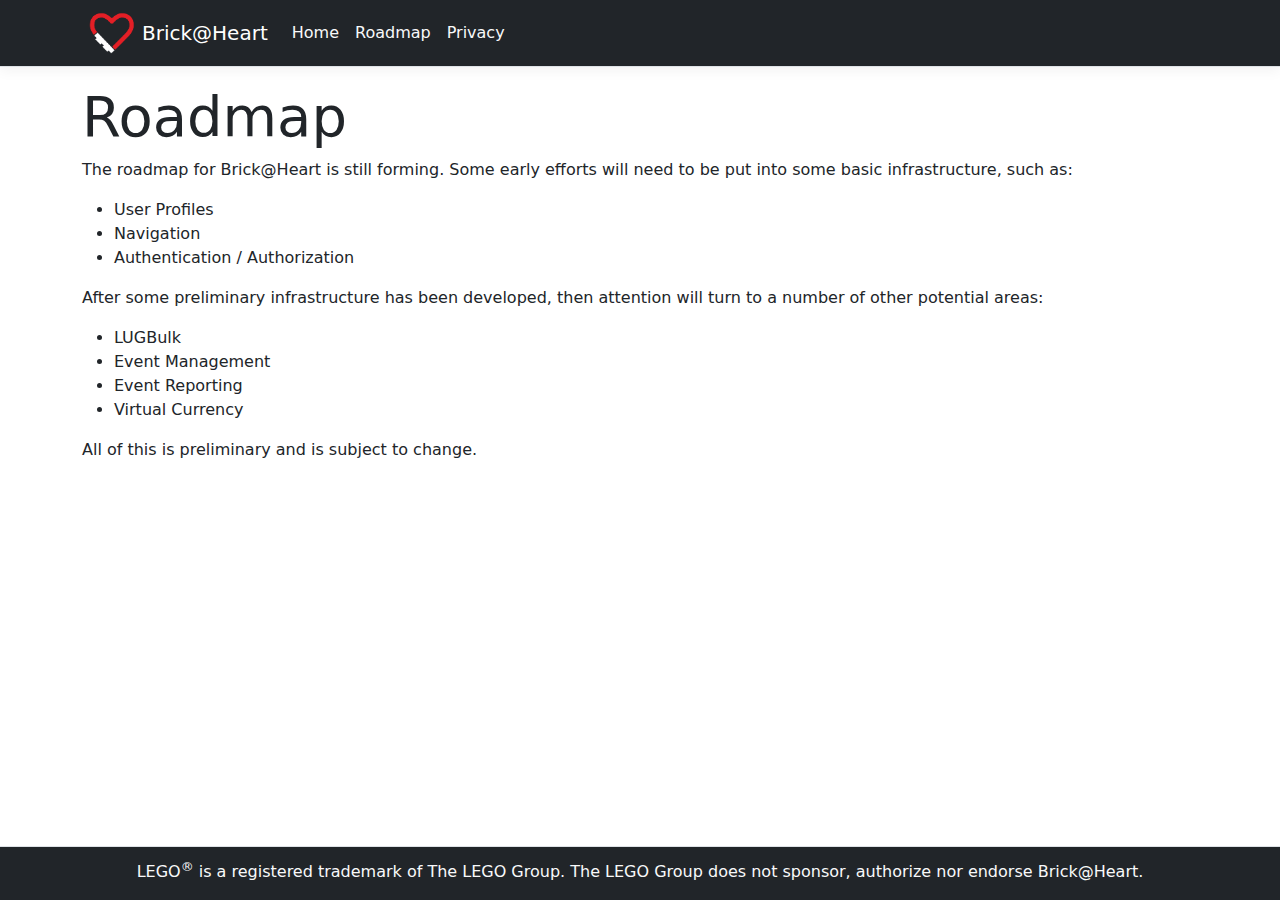
==== commit e63fb75f: "Begin Roadmap" ====
--- a/roadmap.html
+++ b/roadmap.html
@@ -44,6 +44,30 @@
                         </h1>
                     </div>
                 </div>
+                <div class="row">
+                    <div class="col-md-12">
+                        <p>
+                            The roadmap for Brick@Heart is still forming. Some early efforts will need to be put into some basic infrastructure, such as:
+                            <ul>
+                                <li>User Profiles</li>
+                                <li>Navigation</li>
+                                <li>Authentication / Authorization</li>
+                            </ul>
+                        </p>
+                        <p>
+                            After some preliminary infrastructure has been developed, then attention will turn to a number of other potential areas:
+                            <ul>
+                                <li>LUGBulk</li>
+                                <li>Event Management</li>
+                                <li>Event Reporting</li>
+                                <li>Virtual Currency</li>
+                            </ul>
+                        </p>
+                        <p>
+                            All of this is preliminary and is subject to change.
+                        </p>
+                    </div>
+                </div>
             </div>
         </div>
         <footer class="border-top footer bg-dark text-light">
